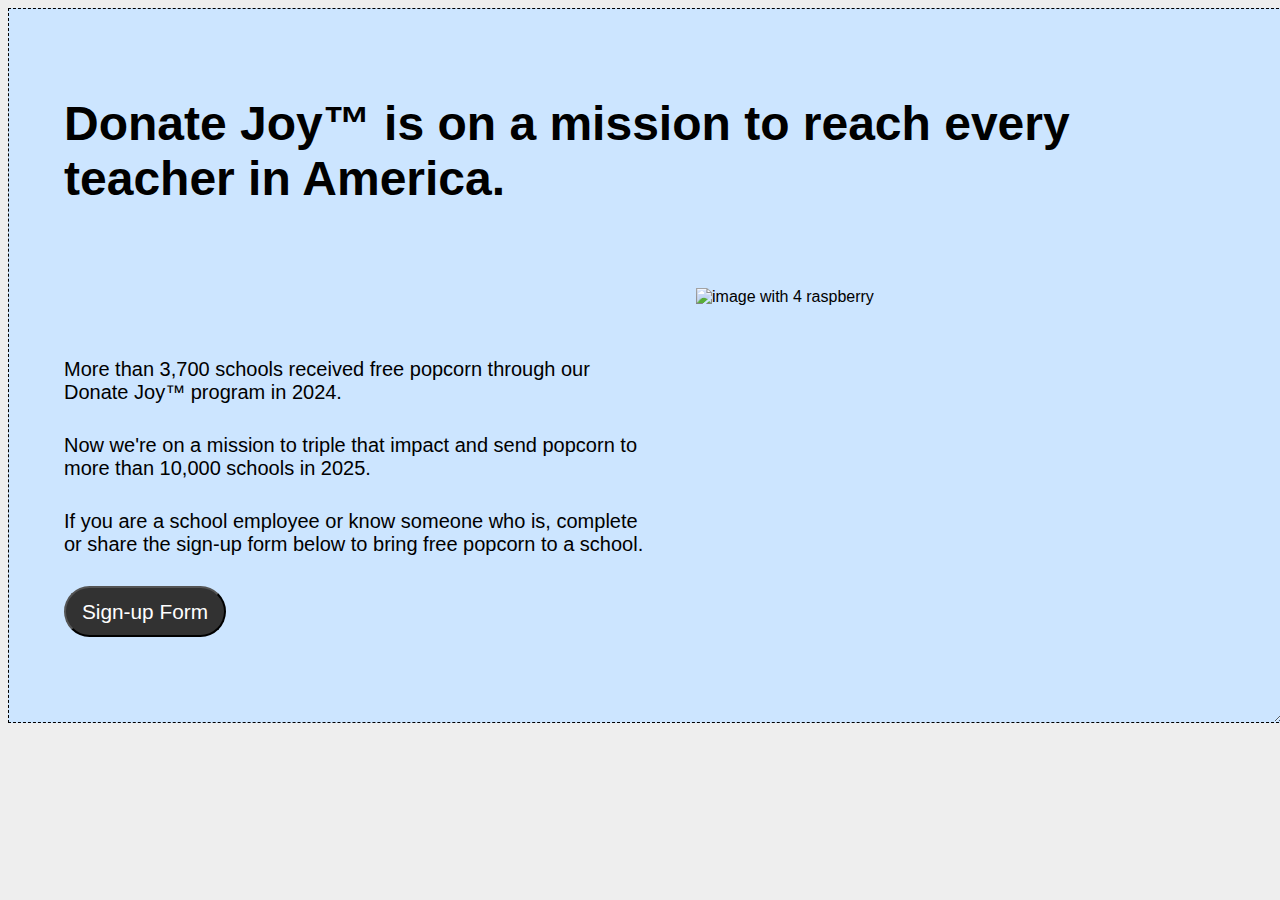
==== option2/index.html @ 12637175 "Add option 2 and 3" ====
<!DOCTYPE html>
<html>
    <head>
        <style>
            .wrapper {
              display: block; 
              width: 100%;
              margin: auto;
              border: 1px dashed;
              padding: 5px;
              overflow: hidden;
              resize: horizontal;
              background-color: #cce5ff;
            }
           
            
            h2 {
              text-align:center;
            }
            body {
              font-family: sans-serif;
              background: #eee;
            }
            p {
              text-align: left;
              margin-bottom: 30px;
              font-size: 20px;
            }

            span {
                margin: 0px 95px;
                height: 100%;
                display: block;
                font-size: 1.5rem;
            }

            h1 {
                font-weight: bold;
                font-size: 3rem;
                display: unset;
                margin-left: 0px;
                padding: 50px;
                display: block;
            }

            button {
                border-radius: 5.6rem;
                padding: .7rem 1rem;
                background-color: #323232;
                color: #fff;
                font-size: 1.3rem;
                margin-left: 0px;
                margin-right: 0px;
            }

            img {
              width: 100%;
              height: auto;

            }

            .multigrid-container {
              display: flex;
            }

            .multigrid-item {
              width: 50%;
              position: relative;
            }

            .multigrid-item:nth-child(1) {
              padding: 50px;
            }

            @media screen and (max-width: 1050px){
              h1 {
                padding: 10px;
              }

              .multigrid-item:nth-child(1) {
                width: unset;
                padding: 10px;
              }
              .multigrid-item:nth-child(2) {
                width: 500px;
                height: 500px;
              }
              img {
                width: 500px;
                height: 500px;
              }
            }
            </style>
    </head>
    <body>

            
            <div class="wrapper">

              <div>
                <h1>Donate Joy™ is on a mission to reach every teacher in America.</h1>
              </div>
              <div class="multigrid-container">
                <div class="multigrid-item">
                  <p>
                    More than 3,700 schools received free popcorn through our Donate Joy™ program in 2024.
                  </p>
                  <p>
                    Now we're on a mission to triple that impact and send popcorn to more than 10,000 schools in 2025.
                  </p>

                  <p>
                    If you are a school employee or know someone who is, complete or share the sign-up form below to bring free popcorn to a school.
                  </p>
    
                  <p>
                    <button >Sign-up Form</button>
                  </p>

                </div>
                <div class="multigrid-item">
                  <img src="https://a-us.storyblok.com/f/1006745/1255x1255/4edc69c3ed/westwood-redhawks.webp/m/1263x0/filters:quality(80):format(webp)" class="float" alt="image with 4 raspberry">
                </div>
              </div>

              
            
            </div>
    </body>
</html>
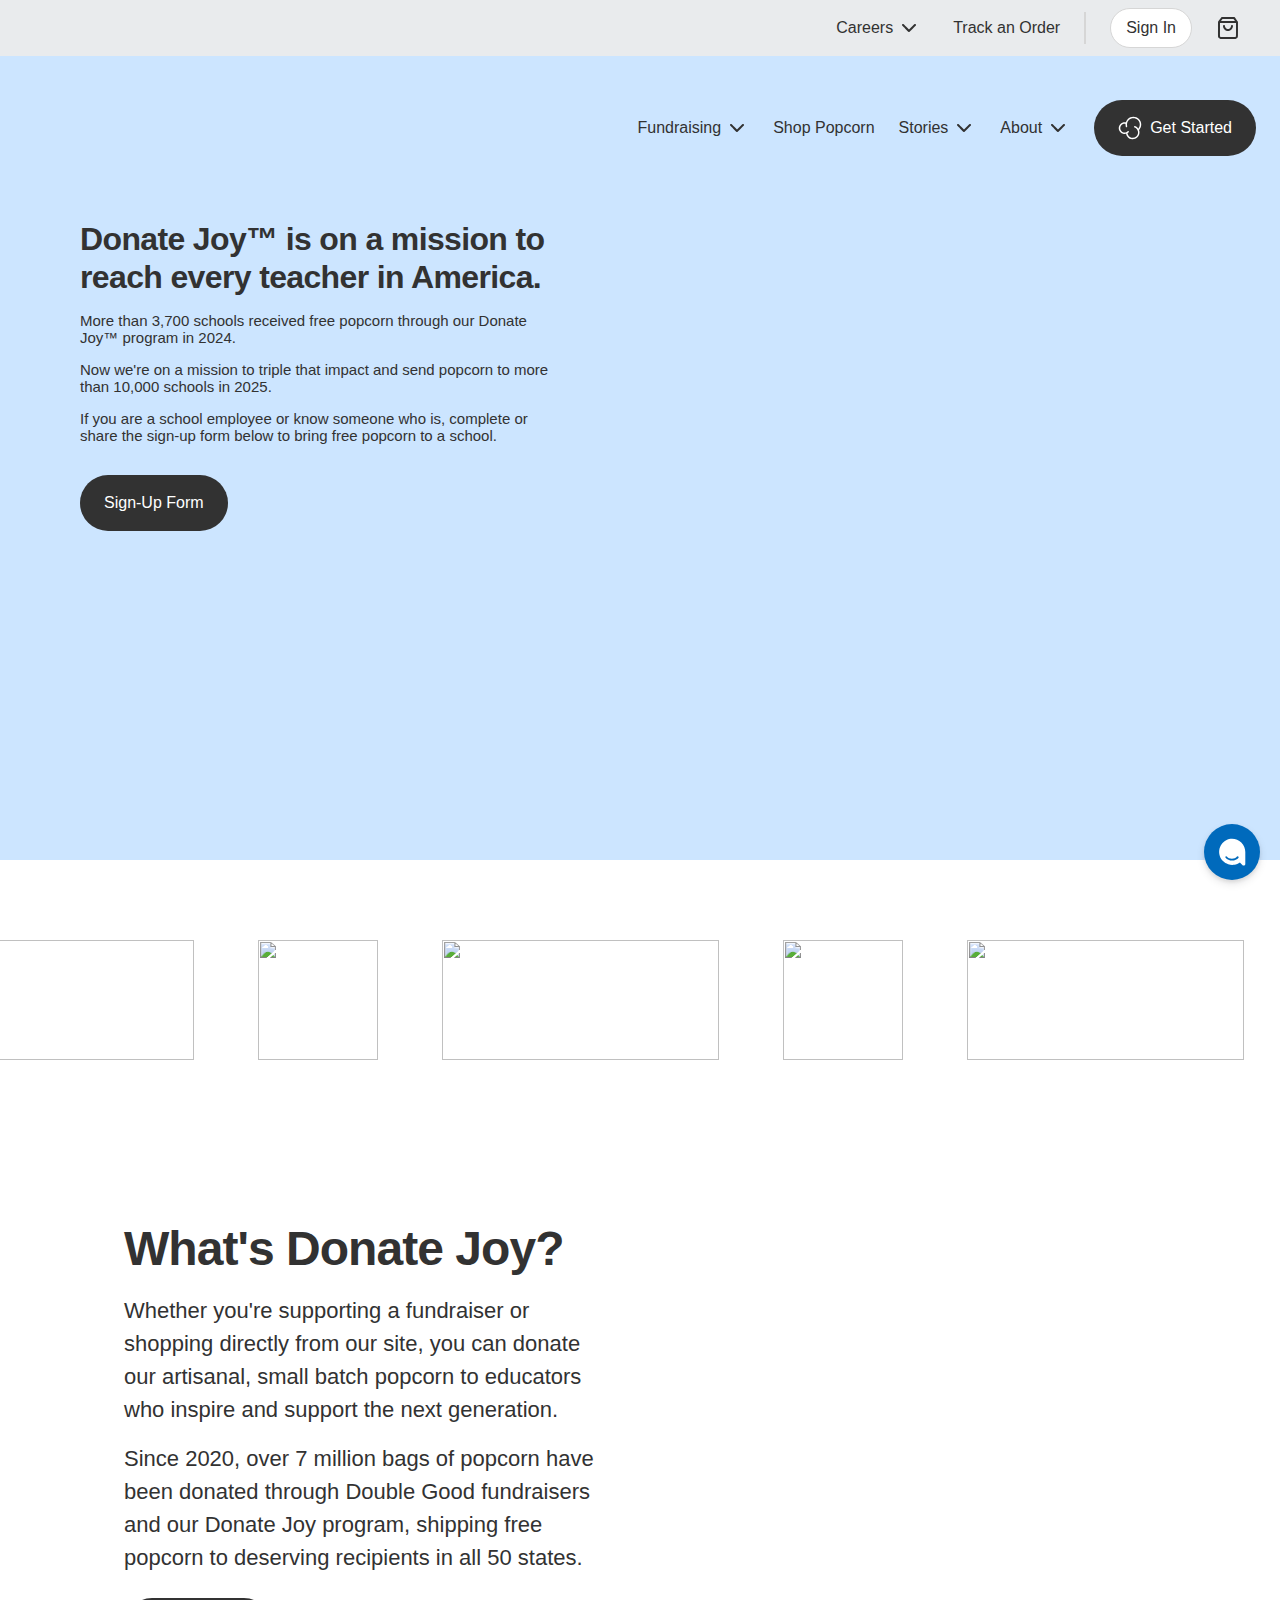
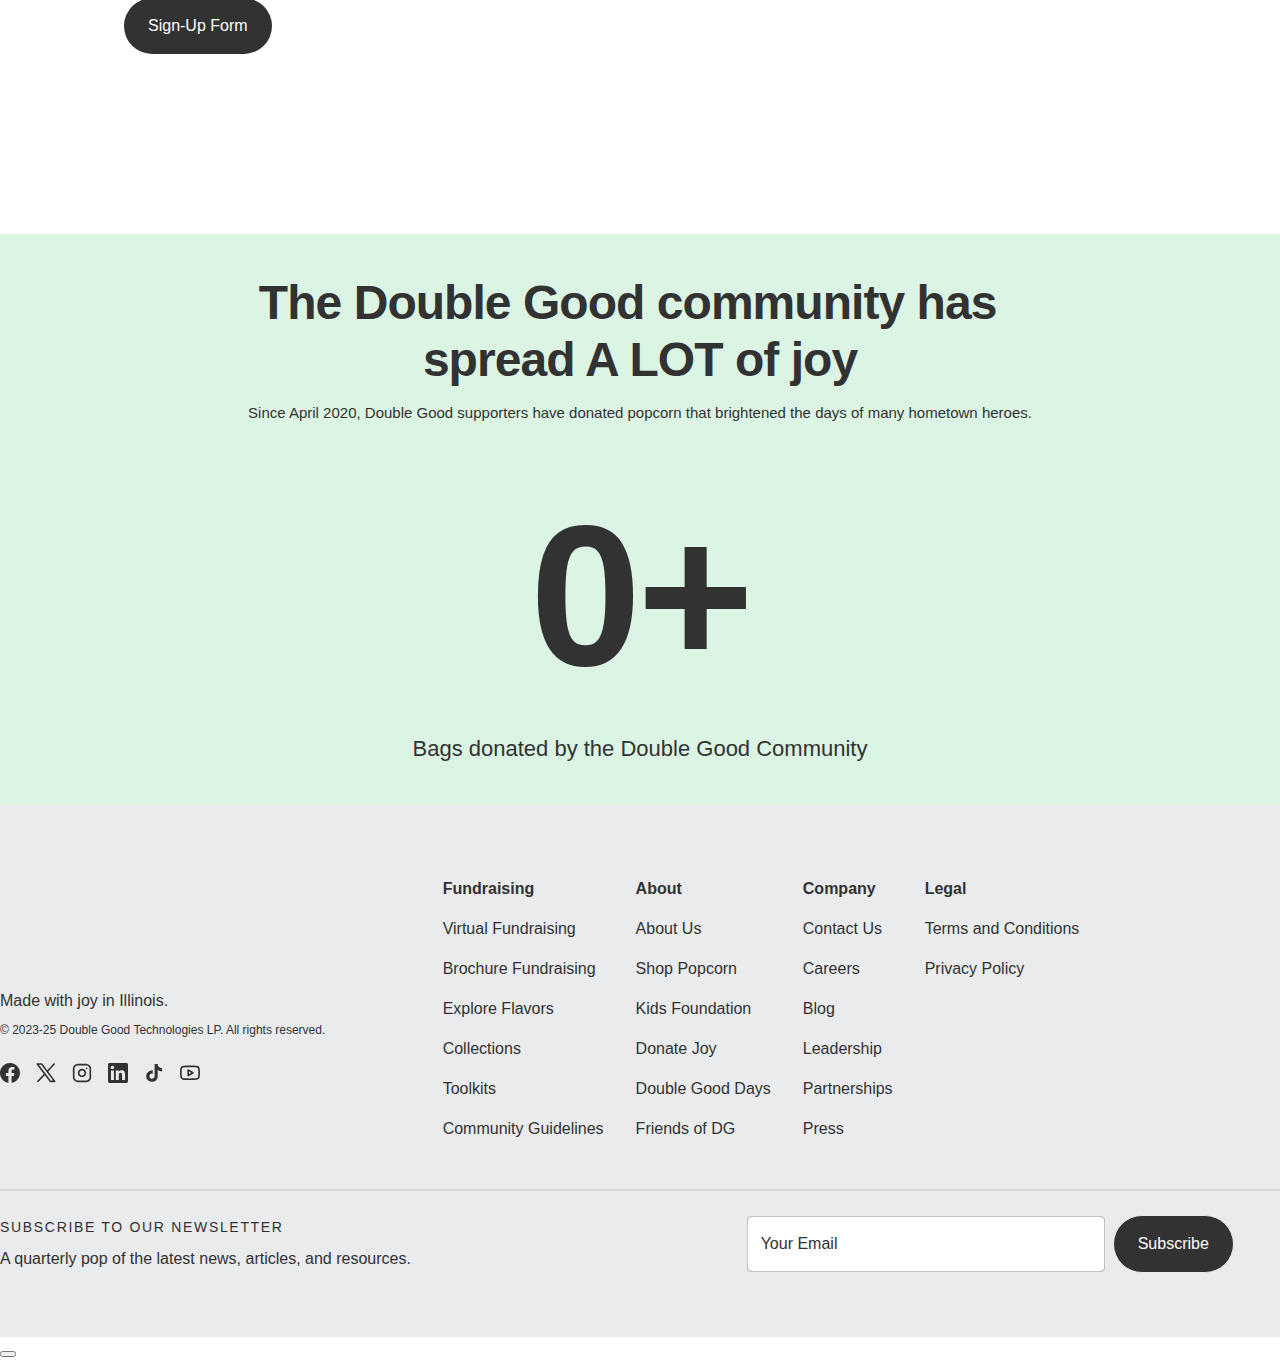
==== commit bf55f696: "WIP" ====
--- a/option2/index.html
+++ b/option2/index.html
@@ -1,130 +1,414 @@
 <!DOCTYPE html>
-<html>
-    <head>
-        <style>
-            .wrapper {
-              display: block; 
-              width: 100%;
-              margin: auto;
-              border: 1px dashed;
-              padding: 5px;
-              overflow: hidden;
-              resize: horizontal;
-              background-color: #cce5ff;
-            }
-           
-            
-            h2 {
-              text-align:center;
-            }
-            body {
-              font-family: sans-serif;
-              background: #eee;
-            }
-            p {
-              text-align: left;
-              margin-bottom: 30px;
-              font-size: 20px;
-            }
-
-            span {
-                margin: 0px 95px;
-                height: 100%;
-                display: block;
-                font-size: 1.5rem;
-            }
-
-            h1 {
-                font-weight: bold;
-                font-size: 3rem;
-                display: unset;
-                margin-left: 0px;
-                padding: 50px;
-                display: block;
-            }
-
-            button {
-                border-radius: 5.6rem;
-                padding: .7rem 1rem;
-                background-color: #323232;
-                color: #fff;
-                font-size: 1.3rem;
-                margin-left: 0px;
-                margin-right: 0px;
-            }
-
-            img {
-              width: 100%;
-              height: auto;
-
-            }
-
-            .multigrid-container {
-              display: flex;
-            }
-
-            .multigrid-item {
-              width: 50%;
-              position: relative;
-            }
-
-            .multigrid-item:nth-child(1) {
-              padding: 50px;
-            }
-
-            @media screen and (max-width: 1050px){
-              h1 {
-                padding: 10px;
-              }
-
-              .multigrid-item:nth-child(1) {
-                width: unset;
-                padding: 10px;
-              }
-              .multigrid-item:nth-child(2) {
-                width: 500px;
-                height: 500px;
-              }
-              img {
-                width: 500px;
-                height: 500px;
-              }
-            }
-            </style>
-    </head>
-    <body>
-
-            
-            <div class="wrapper">
-
-              <div>
-                <h1>Donate Joy™ is on a mission to reach every teacher in America.</h1>
-              </div>
-              <div class="multigrid-container">
-                <div class="multigrid-item">
-                  <p>
-                    More than 3,700 schools received free popcorn through our Donate Joy™ program in 2024.
-                  </p>
-                  <p>
-                    Now we're on a mission to triple that impact and send popcorn to more than 10,000 schools in 2025.
-                  </p>
-
-                  <p>
-                    If you are a school employee or know someone who is, complete or share the sign-up form below to bring free popcorn to a school.
-                  </p>
+<!-- saved from url=(0037)https://www.doublegood.com/donate-joy -->
+<html style="--alert-banner-height: 0px; --mobile-header-height: 83px; --alert-header-height: 83px;"><head><meta http-equiv="Content-Type" content="text/html; charset=UTF-8">
+  
+  
+  <style data-emotion="css-global" data-s="">html{-webkit-font-smoothing:antialiased;-moz-osx-font-smoothing:grayscale;box-sizing:border-box;-webkit-text-size-adjust:100%;}*,*::before,*::after{box-sizing:inherit;}strong,b{font-weight:700;}body{margin:0;color:#323232;font-family:var(--font-poppins),sans-serif;font-weight:400;font-size:1.6rem;line-height:1.5;word-break:break-word;background-color:#fff;}@media (min-width:768px){body{word-break:initial;}}@media print{body{background-color:#fff;}}body::backdrop{background-color:#fff;}html{font-size:46.8%;}@media (min-width: 375px){html{font-size:62.5%;}}</style><style data-emotion="css-global" data-s="">@-webkit-keyframes mui-auto-fill{from{display:block;}}@keyframes mui-auto-fill{from{display:block;}}@-webkit-keyframes mui-auto-fill-cancel{from{display:block;}}@keyframes mui-auto-fill-cancel{from{display:block;}}</style><style data-emotion="css-global" data-s="">@-webkit-keyframes mui-auto-fill{from{display:block;}}@keyframes mui-auto-fill{from{display:block;}}@-webkit-keyframes mui-auto-fill-cancel{from{display:block;}}@keyframes mui-auto-fill-cancel{from{display:block;}}</style><style data-emotion="css 1eebi" data-s="">.css-1eebi{display:-webkit-box;display:-webkit-flex;display:-ms-flexbox;display:flex;-webkit-flex-direction:column;-ms-flex-direction:column;flex-direction:column;width:100%;box-sizing:border-box;-webkit-flex-shrink:0;-ms-flex-negative:0;flex-shrink:0;position:-webkit-sticky;position:sticky;z-index:1100;top:0;left:auto;right:0;color:inherit;}</style><style data-emotion="css g3vh6f" data-s="">.css-g3vh6f{background-color:#fff;color:rgba(0, 0, 0, 0.87);-webkit-transition:box-shadow 300ms cubic-bezier(0.4, 0, 0.2, 1) 0ms;transition:box-shadow 300ms cubic-bezier(0.4, 0, 0.2, 1) 0ms;box-shadow:none;display:-webkit-box;display:-webkit-flex;display:-ms-flexbox;display:flex;-webkit-flex-direction:column;-ms-flex-direction:column;flex-direction:column;width:100%;box-sizing:border-box;-webkit-flex-shrink:0;-ms-flex-negative:0;flex-shrink:0;position:-webkit-sticky;position:sticky;z-index:1100;top:0;left:auto;right:0;color:inherit;}</style><style data-emotion="css jx553f" data-s="">.css-jx553f{background-color:#cce5ff;padding-bottom:1.6rem;padding-top:1.6rem;-webkit-transition:backgroundColor 300ms cubic-bezier(0.4, 0, 0.2, 1) 0ms;transition:backgroundColor 300ms cubic-bezier(0.4, 0, 0.2, 1) 0ms;}</style><style data-emotion="css 2jualf" data-s="">.css-2jualf{width:100%;margin-left:auto;box-sizing:border-box;margin-right:auto;display:block;padding-left:16px;padding-right:16px;}@media (min-width:600px){.css-2jualf{padding-left:24px;padding-right:24px;}}@media (min-width:1280px){.css-2jualf{max-width:1280px;}}</style><style data-emotion="css 95g4uk" data-s="">.css-95g4uk{display:-webkit-box;display:-webkit-flex;display:-ms-flexbox;display:flex;-webkit-flex-direction:row;-ms-flex-direction:row;flex-direction:row;-webkit-box-pack:justify;-webkit-justify-content:space-between;justify-content:space-between;-webkit-align-items:center;-webkit-box-align:center;-ms-flex-align:center;align-items:center;}</style><style data-emotion="css z7ze0z" data-s="">.css-z7ze0z{text-align:center;-webkit-flex:0 0 auto;-ms-flex:0 0 auto;flex:0 0 auto;font-size:1.5rem;padding:8px;border-radius:50%;overflow:visible;color:rgba(0, 0, 0, 0.54);-webkit-transition:background-color 150ms cubic-bezier(0.4, 0, 0.2, 1) 0ms;transition:background-color 150ms cubic-bezier(0.4, 0, 0.2, 1) 0ms;color:inherit;border-radius:0;padding:0;background-color:#323232;color:#fff;padding:1.3rem;border-radius:50%;margin-right:4.6rem;}.css-z7ze0z.Mui-disabled{background-color:transparent;color:rgba(0, 0, 0, 0.26);}</style><style data-emotion="css 1kptanp" data-s="">.css-1kptanp{display:-webkit-inline-box;display:-webkit-inline-flex;display:-ms-inline-flexbox;display:inline-flex;-webkit-align-items:center;-webkit-box-align:center;-ms-flex-align:center;align-items:center;-webkit-box-pack:center;-ms-flex-pack:center;-webkit-justify-content:center;justify-content:center;position:relative;box-sizing:border-box;-webkit-tap-highlight-color:transparent;background-color:transparent;outline:0;border:0;margin:0;border-radius:0;padding:0;cursor:pointer;-webkit-user-select:none;-moz-user-select:none;-ms-user-select:none;user-select:none;vertical-align:middle;-moz-appearance:none;-webkit-appearance:none;-webkit-text-decoration:none;text-decoration:none;color:inherit;position:relative;text-align:center;-webkit-flex:0 0 auto;-ms-flex:0 0 auto;flex:0 0 auto;font-size:1.5rem;padding:8px;border-radius:50%;overflow:visible;color:rgba(0, 0, 0, 0.54);-webkit-transition:background-color 150ms cubic-bezier(0.4, 0, 0.2, 1) 0ms;transition:background-color 150ms cubic-bezier(0.4, 0, 0.2, 1) 0ms;color:inherit;border-radius:0;padding:0;background-color:#323232;color:#fff;padding:1.3rem;border-radius:50%;margin-right:4.6rem;}.css-1kptanp::-moz-focus-inner{border-style:none;}.css-1kptanp.Mui-disabled{pointer-events:none;cursor:default;}@media print{.css-1kptanp{-webkit-print-color-adjust:exact;color-adjust:exact;}}.css-1kptanp::after{border:0.2rem solid transparent;box-shadow:0 0 0 0.2rem transparent;content:"";display:block;height:100%;left:0;outline:0.2rem solid transparent;position:absolute;top:0;width:100%;border-radius:inherit;}.css-1kptanp:focus-visible::after{border-color:transparent;outline-color:#5D9CF9;box-shadow:0 0 0 0.2rem #06F;}.css-1kptanp[disabled]{background-color:#d6d6d6;pointer-events:none;color:#757575;}.css-1kptanp.Mui-disabled{background-color:transparent;color:rgba(0, 0, 0, 0.26);}</style><style data-emotion="css 1w7fiki" data-s="">.css-1w7fiki{width:8.2rem;height:5.1rem;}</style><style data-emotion="css 1uds6oo" data-s="">.css-1uds6oo{height:100%;width:100%;position:relative;}</style><style data-emotion="css utn7wn" data-s="">.css-utn7wn{-webkit-text-decoration:none;text-decoration:none;text-decoration-thickness:0.2rem;text-underline-offset:0.8rem;position:relative;color:inherit;display:-webkit-box;display:-webkit-flex;display:-ms-flexbox;display:flex;height:100%;width:100%;}.css-utn7wn:hover{-webkit-text-decoration:underline;text-decoration:underline;}.css-utn7wn::after{border:0.2rem solid transparent;box-shadow:0 0 0 0.2rem transparent;content:"";display:block;height:100%;left:0;outline:0.2rem solid transparent;position:absolute;top:0;width:100%;border-radius:inherit;z-index:-1;}.css-utn7wn:hover{text-decoration-thickness:0.2rem;}.css-utn7wn:focus-visible::after{border-color:transparent;outline-color:#5D9CF9;box-shadow:0 0 0 0.2rem #06F;}.css-utn7wn[disabled]{background-color:#d6d6d6;pointer-events:none;color:#757575;}</style><style data-emotion="css xd2zn5" data-s="">.css-xd2zn5{margin:0;font:inherit;color:inherit;font-weight:500;white-space:pre-wrap;-webkit-text-decoration:none;text-decoration:none;text-decoration-thickness:0.2rem;text-underline-offset:0.8rem;position:relative;color:inherit;display:-webkit-box;display:-webkit-flex;display:-ms-flexbox;display:flex;height:100%;width:100%;}.css-xd2zn5:hover{-webkit-text-decoration:underline;text-decoration:underline;}.css-xd2zn5::after{border:0.2rem solid transparent;box-shadow:0 0 0 0.2rem transparent;content:"";display:block;height:100%;left:0;outline:0.2rem solid transparent;position:absolute;top:0;width:100%;border-radius:inherit;z-index:-1;}.css-xd2zn5:hover{text-decoration-thickness:0.2rem;}.css-xd2zn5:focus-visible::after{border-color:transparent;outline-color:#5D9CF9;box-shadow:0 0 0 0.2rem #06F;}.css-xd2zn5[disabled]{background-color:#d6d6d6;pointer-events:none;color:#757575;}</style><style data-emotion="css 457sxu" data-s="">.css-457sxu{display:-webkit-box;display:-webkit-flex;display:-ms-flexbox;display:flex;-webkit-flex-direction:row;-ms-flex-direction:row;flex-direction:row;-webkit-box-pack:justify;-webkit-justify-content:space-between;justify-content:space-between;-webkit-align-items:center;-webkit-box-align:center;-ms-flex-align:center;align-items:center;}.css-457sxu>:not(style):not(style){margin:0;}.css-457sxu>:not(style)~:not(style){margin-left:1.6rem;}</style><style data-emotion="css 11wsf1d" data-s="">.css-11wsf1d{display:-webkit-inline-box;display:-webkit-inline-flex;display:-ms-inline-flexbox;display:inline-flex;padding:0.8rem;}.css-11wsf1d svg{color:#323232;-webkit-transition:color 300ms cubic-bezier(0.4, 0, 0.2, 1) 0ms;transition:color 300ms cubic-bezier(0.4, 0, 0.2, 1) 0ms;}.css-11wsf1d:hover svg{color:#757575;}.css-11wsf1d:focus-visible svg{border-color:#fff;outline-color:#5D9CF9;}@media (min-width:768px){.css-11wsf1d{padding:0.8rem 1.6rem;}}</style><style data-emotion="css 19radel" data-s="">.css-19radel{top:var(--mobile-header-height);}.isAlertBanner .css-19radel{top:var(--alert-header-height);}.css-19radel .MuiDrawer-paper{background-color:#ffeeb2;height:calc(100% - var(--mobile-header-height));top:var(--mobile-header-height);width:100%;}.isAlertBanner .css-19radel .MuiDrawer-paper{height:calc(100% - var(--alert-header-height));top:var(--alert-header-height);}</style><style data-emotion="css dz99ct" data-s="">.css-dz99ct{z-index:1200;top:var(--mobile-header-height);}.isAlertBanner .css-dz99ct{top:var(--alert-header-height);}.css-dz99ct .MuiDrawer-paper{background-color:#ffeeb2;height:calc(100% - var(--mobile-header-height));top:var(--mobile-header-height);width:100%;}.isAlertBanner .css-dz99ct .MuiDrawer-paper{height:calc(100% - var(--alert-header-height));top:var(--alert-header-height);}</style><style data-emotion="css 3z4p8h" data-s="">.css-3z4p8h{background-color:#cce5ff;position:relative;border-radius:0;}</style><style data-emotion="css 1mec760" data-s="">.css-1mec760{width:100%;margin-left:auto;box-sizing:border-box;margin-right:auto;display:block;}@media (min-width:1440px){.css-1mec760{padding-left:0;padding-right:0;}}.css-1mec760 .text-section{padding-left:1.6rem;padding-right:1.6rem;}@media (min-width:768px){.css-1mec760 .text-section{padding-left:0;padding-right:0;}}</style><style data-emotion="css 1ncgrrh" data-s="">.css-1ncgrrh{margin-top:0;margin-bottom:0;padding-top:1rem;padding-bottom:0;}@media (min-width:768px){.css-1ncgrrh{margin-top:0;margin-bottom:0;padding-top:2rem;padding-bottom:0;}}</style><style data-emotion="css k008qs" data-s="">.css-k008qs{display:-webkit-box;display:-webkit-flex;display:-ms-flexbox;display:flex;}</style><style data-emotion="css 1hr9hjv" data-s="">.css-1hr9hjv{box-sizing:border-box;display:-webkit-box;display:-webkit-flex;display:-ms-flexbox;display:flex;-webkit-box-flex-wrap:wrap;-webkit-flex-wrap:wrap;-ms-flex-wrap:wrap;flex-wrap:wrap;width:100%;-webkit-flex-direction:row;-ms-flex-direction:row;flex-direction:row;-webkit-flex-direction:column-reverse;-ms-flex-direction:column-reverse;flex-direction:column-reverse;-webkit-box-flex-wrap:nowrap;-webkit-flex-wrap:nowrap;-ms-flex-wrap:nowrap;flex-wrap:nowrap;}@media (min-width:768px){.css-1hr9hjv{-webkit-flex-direction:row;-ms-flex-direction:row;flex-direction:row;}}</style><style data-emotion="css 1led9x1" data-s="">.css-1led9x1{box-sizing:border-box;margin:0;-webkit-flex-direction:row;-ms-flex-direction:row;flex-direction:row;-webkit-flex-basis:100%;-ms-flex-preferred-size:100%;flex-basis:100%;-webkit-box-flex:0;-webkit-flex-grow:0;-ms-flex-positive:0;flex-grow:0;max-width:100%;}@media (min-width:600px){.css-1led9x1{-webkit-flex-basis:100%;-ms-flex-preferred-size:100%;flex-basis:100%;-webkit-box-flex:0;-webkit-flex-grow:0;-ms-flex-positive:0;flex-grow:0;max-width:100%;}}@media (min-width:768px){.css-1led9x1{-webkit-flex-basis:50%;-ms-flex-preferred-size:50%;flex-basis:50%;-webkit-box-flex:0;-webkit-flex-grow:0;-ms-flex-positive:0;flex-grow:0;max-width:50%;}}@media (min-width:1024px){.css-1led9x1{-webkit-flex-basis:50%;-ms-flex-preferred-size:50%;flex-basis:50%;-webkit-box-flex:0;-webkit-flex-grow:0;-ms-flex-positive:0;flex-grow:0;max-width:50%;}}@media (min-width:1280px){.css-1led9x1{-webkit-flex-basis:50%;-ms-flex-preferred-size:50%;flex-basis:50%;-webkit-box-flex:0;-webkit-flex-grow:0;-ms-flex-positive:0;flex-grow:0;max-width:50%;}}@media (min-width:1440px){.css-1led9x1{-webkit-flex-basis:50%;-ms-flex-preferred-size:50%;flex-basis:50%;-webkit-box-flex:0;-webkit-flex-grow:0;-ms-flex-positive:0;flex-grow:0;max-width:50%;}}@media (min-width:1920px){.css-1led9x1{-webkit-flex-basis:50%;-ms-flex-preferred-size:50%;flex-basis:50%;-webkit-box-flex:0;-webkit-flex-grow:0;-ms-flex-positive:0;flex-grow:0;max-width:50%;}}</style><style data-emotion="css 1a64frr" data-s="">.css-1a64frr{padding-top:2rem;padding-bottom:2rem;}@media (min-width:1280px){.css-1a64frr{padding-top:calc(10.5rem + 4rem);padding-bottom:calc(10.5rem + 4rem);}}</style><style data-emotion="css 9k6w5x" data-s="">@media (min-width:768px){.css-9k6w5x{padding-right:0;padding-left:0;}}</style><style data-emotion="css 6xx8ub" data-s="">.css-6xx8ub{padding-right:2.4rem;padding-left:2.4rem;text-align:center;margin:0;}@media (min-width:768px){.css-6xx8ub{max-width:100%;text-align:left;padding-right:8rem;padding-left:8rem;}}</style><style data-emotion="css oad5r3" data-s="">.css-oad5r3{margin:0;font-family:var(--font-poppins),sans-serif;font-weight:700;font-size:4rem;line-height:1.2;letter-spacing:-0.02em;font-size:4rem;}@media (min-width:768px){.css-oad5r3{font-size:6rem;}}</style><style data-emotion="css 1327219" data-s="">.css-1327219{font-size:1.6rem;}@media (min-width:768px){.css-1327219{font-size:2.2rem;line-height:normal;margin-top:normal;}}.css-1327219:last-of-type{margin-bottom:0;}</style><style data-emotion="css 311aw" data-s="">.css-311aw{padding-left:0;width:100%;}@media (min-width:768px){.css-311aw{padding-left:8rem;max-width:100%;margin:0;display:-webkit-box;display:-webkit-flex;display:-ms-flexbox;display:flex;-webkit-box-flex-wrap:wrap;-webkit-flex-wrap:wrap;-ms-flex-wrap:wrap;flex-wrap:wrap;-webkit-box-pack:start;-ms-flex-pack:start;-webkit-justify-content:flex-start;justify-content:flex-start;}}</style><style data-emotion="css 1wnhdzd" data-s="">.css-1wnhdzd{display:-webkit-box;display:-webkit-flex;display:-ms-flexbox;display:flex;-webkit-box-flex-wrap:wrap;-webkit-flex-wrap:wrap;-ms-flex-wrap:wrap;flex-wrap:wrap;-webkit-box-pack:center;-ms-flex-pack:center;-webkit-justify-content:center;justify-content:center;width:100%;margin-top:1.6rem;}@media (min-width:768px){.css-1wnhdzd{margin:auto;}}.css-1wnhdzd .button-wrapper{margin:0 0 1.6rem;width:100%;}.css-1wnhdzd .button-wrapper a{width:100%;}@media (min-width:768px){.css-1wnhdzd .button-wrapper a{width:auto;}}.css-1wnhdzd .button-wrapper:last-of-type{margin-bottom:0;}@media (min-width:768px){.css-1wnhdzd .button-wrapper{margin:0 1.6rem 1.6rem 0;width:auto;}}.css-1wnhdzd .button-container{margin:0 0 1.6rem;}@media (min-width:768px){.css-1wnhdzd .button-container{width:auto;margin:0 2.4rem 2.4rem 0;}}.css-1wnhdzd .button-container:last-child{margin:0;}@media (min-width:768px){.css-1wnhdzd .button-container:last-child{margin:0;}}@media (min-width:768px){.css-1wnhdzd{-webkit-box-pack:left;-ms-flex-pack:left;-webkit-justify-content:left;justify-content:left;min-width:35.8rem;margin-top:1.6rem;}}</style><style data-emotion="css 1qvptzv" data-s="">.css-1qvptzv{display:-webkit-box;display:-webkit-flex;display:-ms-flexbox;display:flex;-webkit-box-flex-wrap:wrap;-webkit-flex-wrap:wrap;-ms-flex-wrap:wrap;flex-wrap:wrap;-webkit-box-pack:center;-ms-flex-pack:center;-webkit-justify-content:center;justify-content:center;width:100%;margin-top:1.6rem;}@media (min-width:768px){.css-1qvptzv{margin:auto;}}.css-1qvptzv .button-wrapper{margin:0 0 1.6rem;width:100%;}.css-1qvptzv .button-wrapper a{width:100%;}@media (min-width:768px){.css-1qvptzv .button-wrapper a{width:auto;}}.css-1qvptzv .button-wrapper:last-of-type{margin-bottom:0;}@media (min-width:768px){.css-1qvptzv .button-wrapper{margin:0 1.6rem 1.6rem 0;width:auto;}}.css-1qvptzv .button-container{margin:0 0 1.6rem;}@media (min-width:768px){.css-1qvptzv .button-container{width:auto;margin:0 2.4rem 2.4rem 0;}}.css-1qvptzv .button-container:last-child{margin:0;}@media (min-width:768px){.css-1qvptzv .button-container:last-child{margin:0;}}@media (min-width:768px){.css-1qvptzv{-webkit-box-pack:left;-ms-flex-pack:left;-webkit-justify-content:left;justify-content:left;min-width:35.8rem;margin-top:1.6rem;}}</style><style data-emotion="css 1ygtft3" data-s="">.css-1ygtft3{width:100%;}@media (min-width:768px){.css-1ygtft3{width:auto;}}</style><style data-emotion="css 51ymfm" data-s="">.css-51ymfm{font-family:var(--font-poppins),sans-serif;font-weight:500;font-size:1.6rem;line-height:1.5;text-transform:none;min-width:64px;padding:6px 16px;border-radius:4px;-webkit-transition:background-color 250ms cubic-bezier(0.4, 0, 0.2, 1) 0ms,box-shadow 250ms cubic-bezier(0.4, 0, 0.2, 1) 0ms,border-color 250ms cubic-bezier(0.4, 0, 0.2, 1) 0ms,color 250ms cubic-bezier(0.4, 0, 0.2, 1) 0ms;transition:background-color 250ms cubic-bezier(0.4, 0, 0.2, 1) 0ms,box-shadow 250ms cubic-bezier(0.4, 0, 0.2, 1) 0ms,border-color 250ms cubic-bezier(0.4, 0, 0.2, 1) 0ms,color 250ms cubic-bezier(0.4, 0, 0.2, 1) 0ms;box-shadow:none;border-radius:5.6rem;padding:1.6rem 2.4rem;width:100%;background-color:#323232;color:#fff;}.css-51ymfm:hover{-webkit-text-decoration:none;text-decoration:none;background-color:rgba(0, 0, 0, 0.04);}@media (hover: none){.css-51ymfm:hover{background-color:transparent;}}.css-51ymfm.Mui-disabled{color:rgba(0, 0, 0, 0.26);}.css-51ymfm:hover{box-shadow:none;}.css-51ymfm.Mui-focusVisible{box-shadow:none;}.css-51ymfm:active{box-shadow:none;}.css-51ymfm.Mui-disabled{box-shadow:none;}@media (min-width:768px){.css-51ymfm{width:auto;}}.css-51ymfm:hover{background-color:#757575;color:#fff;}.css-51ymfm .label{-webkit-align-items:center;-webkit-box-align:center;-ms-flex-align:center;align-items:center;background-color:#ffb600;bottom:0;-webkit-clip-path:ellipse(closest-side farthest-side);clip-path:ellipse(closest-side farthest-side);color:#323232;display:-webkit-box;display:-webkit-flex;display:-ms-flexbox;display:flex;font:inherit;height:200%;-webkit-box-pack:center;-ms-flex-pack:center;-webkit-justify-content:center;justify-content:center;position:absolute;top:0;width:120%;-webkit-transform:translateY(100%);-moz-transform:translateY(100%);-ms-transform:translateY(100%);transform:translateY(100%);-webkit-transition:-webkit-transform 0.4s ease-in-out 0ms;transition:transform 0.4s ease-in-out 0ms;}.css-51ymfm:has(.label){border:0.1rem solid #323232;overflow:hidden;position:relative;-webkit-transition:color 0.4s ease-in-out 0ms,backgroundColor 0.4s ease-in-out 0ms;transition:color 0.4s ease-in-out 0ms,backgroundColor 0.4s ease-in-out 0ms;}.css-51ymfm:has(.label):hover{background-color:#323232;color:#323232;}.css-51ymfm:has(.label):hover .label{-webkit-transform:translateY(-25%);-moz-transform:translateY(-25%);-ms-transform:translateY(-25%);transform:translateY(-25%);}.css-51ymfm:has(.label):focus-visible{overflow:visible;}.css-51ymfm:has(.label):focus-visible span{display:none;}@media (min-width:600px){.css-51ymfm{padding-right:2.4rem;padding-left:2.4rem;width:100%;}}@media (min-width:768px){.css-51ymfm{width:auto;}}</style><style data-emotion="css 1dyh8z5" data-s="">.css-1dyh8z5{display:-webkit-inline-box;display:-webkit-inline-flex;display:-ms-inline-flexbox;display:inline-flex;-webkit-align-items:center;-webkit-box-align:center;-ms-flex-align:center;align-items:center;-webkit-box-pack:center;-ms-flex-pack:center;-webkit-justify-content:center;justify-content:center;position:relative;box-sizing:border-box;-webkit-tap-highlight-color:transparent;background-color:transparent;outline:0;border:0;margin:0;border-radius:0;padding:0;cursor:pointer;-webkit-user-select:none;-moz-user-select:none;-ms-user-select:none;user-select:none;vertical-align:middle;-moz-appearance:none;-webkit-appearance:none;-webkit-text-decoration:none;text-decoration:none;color:inherit;position:relative;font-family:var(--font-poppins),sans-serif;font-weight:500;font-size:1.6rem;line-height:1.5;text-transform:none;min-width:64px;padding:6px 16px;border-radius:4px;-webkit-transition:background-color 250ms cubic-bezier(0.4, 0, 0.2, 1) 0ms,box-shadow 250ms cubic-bezier(0.4, 0, 0.2, 1) 0ms,border-color 250ms cubic-bezier(0.4, 0, 0.2, 1) 0ms,color 250ms cubic-bezier(0.4, 0, 0.2, 1) 0ms;transition:background-color 250ms cubic-bezier(0.4, 0, 0.2, 1) 0ms,box-shadow 250ms cubic-bezier(0.4, 0, 0.2, 1) 0ms,border-color 250ms cubic-bezier(0.4, 0, 0.2, 1) 0ms,color 250ms cubic-bezier(0.4, 0, 0.2, 1) 0ms;box-shadow:none;border-radius:5.6rem;padding:1.6rem 2.4rem;width:100%;background-color:#323232;color:#fff;}.css-1dyh8z5::-moz-focus-inner{border-style:none;}.css-1dyh8z5.Mui-disabled{pointer-events:none;cursor:default;}@media print{.css-1dyh8z5{-webkit-print-color-adjust:exact;color-adjust:exact;}}.css-1dyh8z5::after{border:0.2rem solid transparent;box-shadow:0 0 0 0.2rem transparent;content:"";display:block;height:100%;left:0;outline:0.2rem solid transparent;position:absolute;top:0;width:100%;border-radius:inherit;}.css-1dyh8z5:focus-visible::after{border-color:transparent;outline-color:#5D9CF9;box-shadow:0 0 0 0.2rem #06F;}.css-1dyh8z5[disabled]{background-color:#d6d6d6;pointer-events:none;color:#757575;}.css-1dyh8z5:hover{-webkit-text-decoration:none;text-decoration:none;background-color:rgba(0, 0, 0, 0.04);}@media (hover: none){.css-1dyh8z5:hover{background-color:transparent;}}.css-1dyh8z5.Mui-disabled{color:rgba(0, 0, 0, 0.26);}.css-1dyh8z5:hover{box-shadow:none;}.css-1dyh8z5.Mui-focusVisible{box-shadow:none;}.css-1dyh8z5:active{box-shadow:none;}.css-1dyh8z5.Mui-disabled{box-shadow:none;}@media (min-width:768px){.css-1dyh8z5{width:auto;}}.css-1dyh8z5:hover{background-color:#757575;color:#fff;}.css-1dyh8z5 .label{-webkit-align-items:center;-webkit-box-align:center;-ms-flex-align:center;align-items:center;background-color:#ffb600;bottom:0;-webkit-clip-path:ellipse(closest-side farthest-side);clip-path:ellipse(closest-side farthest-side);color:#323232;display:-webkit-box;display:-webkit-flex;display:-ms-flexbox;display:flex;font:inherit;height:200%;-webkit-box-pack:center;-ms-flex-pack:center;-webkit-justify-content:center;justify-content:center;position:absolute;top:0;width:120%;-webkit-transform:translateY(100%);-moz-transform:translateY(100%);-ms-transform:translateY(100%);transform:translateY(100%);-webkit-transition:-webkit-transform 0.4s ease-in-out 0ms;transition:transform 0.4s ease-in-out 0ms;}.css-1dyh8z5:has(.label){border:0.1rem solid #323232;overflow:hidden;position:relative;-webkit-transition:color 0.4s ease-in-out 0ms,backgroundColor 0.4s ease-in-out 0ms;transition:color 0.4s ease-in-out 0ms,backgroundColor 0.4s ease-in-out 0ms;}.css-1dyh8z5:has(.label):hover{background-color:#323232;color:#323232;}.css-1dyh8z5:has(.label):hover .label{-webkit-transform:translateY(-25%);-moz-transform:translateY(-25%);-ms-transform:translateY(-25%);transform:translateY(-25%);}.css-1dyh8z5:has(.label):focus-visible{overflow:visible;}.css-1dyh8z5:has(.label):focus-visible span{display:none;}@media (min-width:600px){.css-1dyh8z5{padding-right:2.4rem;padding-left:2.4rem;width:100%;}}@media (min-width:768px){.css-1dyh8z5{width:auto;}}</style><style data-emotion="css 10klw3m" data-s="">.css-10klw3m{height:100%;}</style><style data-emotion="css fimju0" data-s="">.css-fimju0{width:100%;overflow:hidden;margin:0;height:100%;position:relative;padding-bottom:100%;}.css-fimju0 .desktop-image{display:none;}@media (min-width:768px){.css-fimju0{padding-bottom:56.6%;}.css-fimju0 .mobile-image{display:none;}.css-fimju0 .desktop-image{display:block;}}</style><style data-emotion="css 1lhgo8e" data-s="">.css-1lhgo8e{width:100%;overflow:hidden;margin:0;height:100%;position:relative;padding-bottom:100%;}.css-1lhgo8e .desktop-image{display:none;}@media (min-width:768px){.css-1lhgo8e{padding-bottom:56.6%;}.css-1lhgo8e .mobile-image{display:none;}.css-1lhgo8e .desktop-image{display:block;}}</style><style data-emotion="css nqmyd6" data-s="">.css-nqmyd6{background-color:#fff;position:relative;border-radius:0;}</style><style data-emotion="css 1b9oz2m" data-s="">.css-1b9oz2m{width:100%;margin-left:auto;box-sizing:border-box;margin-right:auto;display:block;}@media (min-width:1440px){.css-1b9oz2m{padding-left:0;padding-right:0;}}.css-1b9oz2m .text-section{padding-left:0;padding-right:0;}@media (min-width:768px){.css-1b9oz2m .text-section{padding-left:0;padding-right:0;}}</style><style data-emotion="css 1rj7994" data-s="">.css-1rj7994{margin-top:0;margin-bottom:0;padding-top:4rem;padding-bottom:4rem;}@media (min-width:768px){.css-1rj7994{margin-top:0;margin-bottom:0;padding-top:8rem;padding-bottom:8rem;}}</style><style data-emotion="css 3gjte2" data-s="">.css-3gjte2{width:100%;height:6.4rem;position:relative;overflow:hidden;background-color:#fff;}@media (min-width:768px){.css-3gjte2{height:12rem;}}</style><style data-emotion="css 18lchkm" data-s="">.css-18lchkm{position:absolute;display:-webkit-box;display:-webkit-flex;display:-ms-flexbox;display:flex;width:200%;height:100%;-webkit-align-items:center;-webkit-box-align:center;-ms-flex-align:center;align-items:center;-webkit-align-content:center;-ms-flex-line-pack:center;align-content:center;top:0;left:-50%;z-index:1;}</style><style data-emotion="css 13u81n7" data-s="">.css-13u81n7{margin-left:1.2rem;margin-right:1.2rem;height:auto;max-height:100%;max-width:16.5rem;}@media (min-width:768px){.css-13u81n7{margin-left:3.2rem;margin-right:3.2rem;height:100%;max-width:100%;}}</style><style data-emotion="css nqmyd6" data-s="">.css-nqmyd6{background-color:#fff;position:relative;border-radius:0;}</style><style data-emotion="css 14bwu7h" data-s="">.css-14bwu7h{width:100%;margin-left:auto;box-sizing:border-box;margin-right:auto;display:block;padding-left:16px;padding-right:16px;}@media (min-width:600px){.css-14bwu7h{padding-left:24px;padding-right:24px;}}@media (min-width:1280px){.css-14bwu7h{max-width:1280px;}}@media (min-width:1440px){.css-14bwu7h{padding-left:0;padding-right:0;}}.css-14bwu7h .text-section{padding-left:0;padding-right:0;}@media (min-width:768px){.css-14bwu7h .text-section{padding-left:0;padding-right:0;}}</style><style data-emotion="css x7x2r2" data-s="">.css-x7x2r2{margin-top:0;margin-bottom:0;padding-top:0;padding-bottom:1rem;}@media (min-width:768px){.css-x7x2r2{margin-top:0;margin-bottom:0;padding-top:0;padding-bottom:2rem;}}</style><style data-emotion="css k008qs" data-s="">.css-k008qs{display:-webkit-box;display:-webkit-flex;display:-ms-flexbox;display:flex;}</style><style data-emotion="css 1hr9hjv" data-s="">.css-1hr9hjv{box-sizing:border-box;display:-webkit-box;display:-webkit-flex;display:-ms-flexbox;display:flex;-webkit-box-flex-wrap:wrap;-webkit-flex-wrap:wrap;-ms-flex-wrap:wrap;flex-wrap:wrap;width:100%;-webkit-flex-direction:row;-ms-flex-direction:row;flex-direction:row;-webkit-flex-direction:column-reverse;-ms-flex-direction:column-reverse;flex-direction:column-reverse;-webkit-box-flex-wrap:nowrap;-webkit-flex-wrap:nowrap;-ms-flex-wrap:nowrap;flex-wrap:nowrap;}@media (min-width:768px){.css-1hr9hjv{-webkit-flex-direction:row;-ms-flex-direction:row;flex-direction:row;}}</style><style data-emotion="css 1led9x1" data-s="">.css-1led9x1{box-sizing:border-box;margin:0;-webkit-flex-direction:row;-ms-flex-direction:row;flex-direction:row;-webkit-flex-basis:100%;-ms-flex-preferred-size:100%;flex-basis:100%;-webkit-box-flex:0;-webkit-flex-grow:0;-ms-flex-positive:0;flex-grow:0;max-width:100%;}@media (min-width:600px){.css-1led9x1{-webkit-flex-basis:100%;-ms-flex-preferred-size:100%;flex-basis:100%;-webkit-box-flex:0;-webkit-flex-grow:0;-ms-flex-positive:0;flex-grow:0;max-width:100%;}}@media (min-width:768px){.css-1led9x1{-webkit-flex-basis:50%;-ms-flex-preferred-size:50%;flex-basis:50%;-webkit-box-flex:0;-webkit-flex-grow:0;-ms-flex-positive:0;flex-grow:0;max-width:50%;}}@media (min-width:1024px){.css-1led9x1{-webkit-flex-basis:50%;-ms-flex-preferred-size:50%;flex-basis:50%;-webkit-box-flex:0;-webkit-flex-grow:0;-ms-flex-positive:0;flex-grow:0;max-width:50%;}}@media (min-width:1280px){.css-1led9x1{-webkit-flex-basis:50%;-ms-flex-preferred-size:50%;flex-basis:50%;-webkit-box-flex:0;-webkit-flex-grow:0;-ms-flex-positive:0;flex-grow:0;max-width:50%;}}@media (min-width:1440px){.css-1led9x1{-webkit-flex-basis:50%;-ms-flex-preferred-size:50%;flex-basis:50%;-webkit-box-flex:0;-webkit-flex-grow:0;-ms-flex-positive:0;flex-grow:0;max-width:50%;}}@media (min-width:1920px){.css-1led9x1{-webkit-flex-basis:50%;-ms-flex-preferred-size:50%;flex-basis:50%;-webkit-box-flex:0;-webkit-flex-grow:0;-ms-flex-positive:0;flex-grow:0;max-width:50%;}}</style><style data-emotion="css yhs6f3" data-s="">.css-yhs6f3{padding-top:4rem;padding-bottom:4rem;}@media (min-width:768px){.css-yhs6f3{padding-top:1.6rem;padding-bottom:1.6rem;}}@media (min-width:1280px){.css-yhs6f3{padding-top:8rem;padding-bottom:8rem;}}</style><style data-emotion="css eg6041" data-s="">@media (min-width:1280px){.css-eg6041{padding-right:0px;padding-left:0px;}}</style><style data-emotion="css 1dx6u49" data-s="">.css-1dx6u49{margin-left:0px;margin-right:0px;text-align:left;}@media (min-width:1280px){.css-1dx6u49{padding-right:4rem;padding-left:10rem;margin-left:0px;margin-right:0px;}}.css-1dx6u49 h1{font-family:var(--font-poppins),sans-serif;font-weight:700;font-size:4rem;line-height:1.2;letter-spacing:-0.02em;}@media (min-width:768px){.css-1dx6u49 h1{font-size:6rem;}}.css-1dx6u49 h2{font-family:var(--font-poppins),sans-serif;font-weight:700;font-size:3.6rem;line-height:1.2;letter-spacing:-0.02em;}@media (min-width:768px){.css-1dx6u49 h2{font-size:4.8rem;}}.css-1dx6u49 h3{font-family:var(--font-poppins),sans-serif;font-weight:700;font-size:3.2rem;line-height:1.2;letter-spacing:-0.02em;}@media (min-width:768px){.css-1dx6u49 h3{font-size:4rem;}}.css-1dx6u49 h4{font-family:var(--font-poppins),sans-serif;font-weight:700;font-size:2.8rem;line-height:1.2;}@media (min-width:768px){.css-1dx6u49 h4{font-size:3.2rem;}}.css-1dx6u49 h5{font-family:var(--font-poppins),sans-serif;font-weight:700;font-size:2.4rem;line-height:1.5;}.css-1dx6u49 h6{font-family:var(--font-poppins),sans-serif;font-weight:700;font-size:2rem;line-height:1.5;}.css-1dx6u49 h1:first-of-type,.css-1dx6u49 h2:first-of-type,.css-1dx6u49 h3:first-of-type,.css-1dx6u49 h4:first-of-type,.css-1dx6u49 h5:first-of-type,.css-1dx6u49 h6:first-of-type{margin-top:0px;}.css-1dx6u49 h1:last-of-type,.css-1dx6u49 h2:last-of-type,.css-1dx6u49 h3:last-of-type,.css-1dx6u49 h4:last-of-type,.css-1dx6u49 h5:last-of-type,.css-1dx6u49 h6:last-of-type{margin-bottom:0px;}.css-1dx6u49>p{margin-bottom:0px;}.css-1dx6u49>p,.css-1dx6u49 ul,.css-1dx6u49 li{font-size:2.2rem;margin-bottom:0px;margin-block-start:1.6rem;}@media (min-width:768px){.css-1dx6u49>p,.css-1dx6u49 ul,.css-1dx6u49 li{font-size:2.2rem;}}.css-1dx6u49 img{max-width:100%;}</style><style data-emotion="css 1q011kd" data-s="">.css-1q011kd{margin-top:2.4rem;display:-webkit-box;display:-webkit-flex;display:-ms-flexbox;display:flex;-webkit-box-flex-wrap:wrap;-webkit-flex-wrap:wrap;-ms-flex-wrap:wrap;flex-wrap:wrap;-webkit-box-pack:start;-ms-flex-pack:start;-webkit-justify-content:flex-start;justify-content:flex-start;}.css-1q011kd .button-wrapper{margin:0 0 1.6rem;width:100%;}.css-1q011kd .button-wrapper:last-of-type{margin-bottom:0;margin-right:0;}@media (min-width:768px){.css-1q011kd .button-wrapper{margin:0 2.4rem 2.4rem 0;width:auto;}}.css-1q011kd .button-container{margin:0 0 1.6rem;}@media (min-width:768px){.css-1q011kd .button-container{width:auto;margin:0 2.4rem 2.4rem 0;}}.css-1q011kd .button-container:last-child{margin:0;}@media (min-width:768px){.css-1q011kd .button-container:last-child{margin:0;}}@media (min-width:768px){.css-1q011kd{padding-left:10rem;}}</style><style data-emotion="css 1s15uk" data-s="">.css-1s15uk{margin-top:2.4rem;display:-webkit-box;display:-webkit-flex;display:-ms-flexbox;display:flex;-webkit-box-flex-wrap:wrap;-webkit-flex-wrap:wrap;-ms-flex-wrap:wrap;flex-wrap:wrap;-webkit-box-pack:start;-ms-flex-pack:start;-webkit-justify-content:flex-start;justify-content:flex-start;}.css-1s15uk .button-wrapper{margin:0 0 1.6rem;width:100%;}.css-1s15uk .button-wrapper:last-of-type{margin-bottom:0;margin-right:0;}@media (min-width:768px){.css-1s15uk .button-wrapper{margin:0 2.4rem 2.4rem 0;width:auto;}}.css-1s15uk .button-container{margin:0 0 1.6rem;}@media (min-width:768px){.css-1s15uk .button-container{width:auto;margin:0 2.4rem 2.4rem 0;}}.css-1s15uk .button-container:last-child{margin:0;}@media (min-width:768px){.css-1s15uk .button-container:last-child{margin:0;}}@media (min-width:768px){.css-1s15uk{padding-left:10rem;}}</style><style data-emotion="css 1ygtft3" data-s="">.css-1ygtft3{width:100%;}@media (min-width:768px){.css-1ygtft3{width:auto;}}</style><style data-emotion="css 51ymfm" data-s="">.css-51ymfm{font-family:var(--font-poppins),sans-serif;font-weight:500;font-size:1.6rem;line-height:1.5;text-transform:none;min-width:64px;padding:6px 16px;border-radius:4px;-webkit-transition:background-color 250ms cubic-bezier(0.4, 0, 0.2, 1) 0ms,box-shadow 250ms cubic-bezier(0.4, 0, 0.2, 1) 0ms,border-color 250ms cubic-bezier(0.4, 0, 0.2, 1) 0ms,color 250ms cubic-bezier(0.4, 0, 0.2, 1) 0ms;transition:background-color 250ms cubic-bezier(0.4, 0, 0.2, 1) 0ms,box-shadow 250ms cubic-bezier(0.4, 0, 0.2, 1) 0ms,border-color 250ms cubic-bezier(0.4, 0, 0.2, 1) 0ms,color 250ms cubic-bezier(0.4, 0, 0.2, 1) 0ms;box-shadow:none;border-radius:5.6rem;padding:1.6rem 2.4rem;width:100%;background-color:#323232;color:#fff;}.css-51ymfm:hover{-webkit-text-decoration:none;text-decoration:none;background-color:rgba(0, 0, 0, 0.04);}@media (hover: none){.css-51ymfm:hover{background-color:transparent;}}.css-51ymfm.Mui-disabled{color:rgba(0, 0, 0, 0.26);}.css-51ymfm:hover{box-shadow:none;}.css-51ymfm.Mui-focusVisible{box-shadow:none;}.css-51ymfm:active{box-shadow:none;}.css-51ymfm.Mui-disabled{box-shadow:none;}@media (min-width:768px){.css-51ymfm{width:auto;}}.css-51ymfm:hover{background-color:#757575;color:#fff;}.css-51ymfm .label{-webkit-align-items:center;-webkit-box-align:center;-ms-flex-align:center;align-items:center;background-color:#ffb600;bottom:0;-webkit-clip-path:ellipse(closest-side farthest-side);clip-path:ellipse(closest-side farthest-side);color:#323232;display:-webkit-box;display:-webkit-flex;display:-ms-flexbox;display:flex;font:inherit;height:200%;-webkit-box-pack:center;-ms-flex-pack:center;-webkit-justify-content:center;justify-content:center;position:absolute;top:0;width:120%;-webkit-transform:translateY(100%);-moz-transform:translateY(100%);-ms-transform:translateY(100%);transform:translateY(100%);-webkit-transition:-webkit-transform 0.4s ease-in-out 0ms;transition:transform 0.4s ease-in-out 0ms;}.css-51ymfm:has(.label){border:0.1rem solid #323232;overflow:hidden;position:relative;-webkit-transition:color 0.4s ease-in-out 0ms,backgroundColor 0.4s ease-in-out 0ms;transition:color 0.4s ease-in-out 0ms,backgroundColor 0.4s ease-in-out 0ms;}.css-51ymfm:has(.label):hover{background-color:#323232;color:#323232;}.css-51ymfm:has(.label):hover .label{-webkit-transform:translateY(-25%);-moz-transform:translateY(-25%);-ms-transform:translateY(-25%);transform:translateY(-25%);}.css-51ymfm:has(.label):focus-visible{overflow:visible;}.css-51ymfm:has(.label):focus-visible span{display:none;}@media (min-width:600px){.css-51ymfm{padding-right:2.4rem;padding-left:2.4rem;width:100%;}}@media (min-width:768px){.css-51ymfm{width:auto;}}</style><style data-emotion="css 1dyh8z5" data-s="">.css-1dyh8z5{display:-webkit-inline-box;display:-webkit-inline-flex;display:-ms-inline-flexbox;display:inline-flex;-webkit-align-items:center;-webkit-box-align:center;-ms-flex-align:center;align-items:center;-webkit-box-pack:center;-ms-flex-pack:center;-webkit-justify-content:center;justify-content:center;position:relative;box-sizing:border-box;-webkit-tap-highlight-color:transparent;background-color:transparent;outline:0;border:0;margin:0;border-radius:0;padding:0;cursor:pointer;-webkit-user-select:none;-moz-user-select:none;-ms-user-select:none;user-select:none;vertical-align:middle;-moz-appearance:none;-webkit-appearance:none;-webkit-text-decoration:none;text-decoration:none;color:inherit;position:relative;font-family:var(--font-poppins),sans-serif;font-weight:500;font-size:1.6rem;line-height:1.5;text-transform:none;min-width:64px;padding:6px 16px;border-radius:4px;-webkit-transition:background-color 250ms cubic-bezier(0.4, 0, 0.2, 1) 0ms,box-shadow 250ms cubic-bezier(0.4, 0, 0.2, 1) 0ms,border-color 250ms cubic-bezier(0.4, 0, 0.2, 1) 0ms,color 250ms cubic-bezier(0.4, 0, 0.2, 1) 0ms;transition:background-color 250ms cubic-bezier(0.4, 0, 0.2, 1) 0ms,box-shadow 250ms cubic-bezier(0.4, 0, 0.2, 1) 0ms,border-color 250ms cubic-bezier(0.4, 0, 0.2, 1) 0ms,color 250ms cubic-bezier(0.4, 0, 0.2, 1) 0ms;box-shadow:none;border-radius:5.6rem;padding:1.6rem 2.4rem;width:100%;background-color:#323232;color:#fff;}.css-1dyh8z5::-moz-focus-inner{border-style:none;}.css-1dyh8z5.Mui-disabled{pointer-events:none;cursor:default;}@media print{.css-1dyh8z5{-webkit-print-color-adjust:exact;color-adjust:exact;}}.css-1dyh8z5::after{border:0.2rem solid transparent;box-shadow:0 0 0 0.2rem transparent;content:"";display:block;height:100%;left:0;outline:0.2rem solid transparent;position:absolute;top:0;width:100%;border-radius:inherit;}.css-1dyh8z5:focus-visible::after{border-color:transparent;outline-color:#5D9CF9;box-shadow:0 0 0 0.2rem #06F;}.css-1dyh8z5[disabled]{background-color:#d6d6d6;pointer-events:none;color:#757575;}.css-1dyh8z5:hover{-webkit-text-decoration:none;text-decoration:none;background-color:rgba(0, 0, 0, 0.04);}@media (hover: none){.css-1dyh8z5:hover{background-color:transparent;}}.css-1dyh8z5.Mui-disabled{color:rgba(0, 0, 0, 0.26);}.css-1dyh8z5:hover{box-shadow:none;}.css-1dyh8z5.Mui-focusVisible{box-shadow:none;}.css-1dyh8z5:active{box-shadow:none;}.css-1dyh8z5.Mui-disabled{box-shadow:none;}@media (min-width:768px){.css-1dyh8z5{width:auto;}}.css-1dyh8z5:hover{background-color:#757575;color:#fff;}.css-1dyh8z5 .label{-webkit-align-items:center;-webkit-box-align:center;-ms-flex-align:center;align-items:center;background-color:#ffb600;bottom:0;-webkit-clip-path:ellipse(closest-side farthest-side);clip-path:ellipse(closest-side farthest-side);color:#323232;display:-webkit-box;display:-webkit-flex;display:-ms-flexbox;display:flex;font:inherit;height:200%;-webkit-box-pack:center;-ms-flex-pack:center;-webkit-justify-content:center;justify-content:center;position:absolute;top:0;width:120%;-webkit-transform:translateY(100%);-moz-transform:translateY(100%);-ms-transform:translateY(100%);transform:translateY(100%);-webkit-transition:-webkit-transform 0.4s ease-in-out 0ms;transition:transform 0.4s ease-in-out 0ms;}.css-1dyh8z5:has(.label){border:0.1rem solid #323232;overflow:hidden;position:relative;-webkit-transition:color 0.4s ease-in-out 0ms,backgroundColor 0.4s ease-in-out 0ms;transition:color 0.4s ease-in-out 0ms,backgroundColor 0.4s ease-in-out 0ms;}.css-1dyh8z5:has(.label):hover{background-color:#323232;color:#323232;}.css-1dyh8z5:has(.label):hover .label{-webkit-transform:translateY(-25%);-moz-transform:translateY(-25%);-ms-transform:translateY(-25%);transform:translateY(-25%);}.css-1dyh8z5:has(.label):focus-visible{overflow:visible;}.css-1dyh8z5:has(.label):focus-visible span{display:none;}@media (min-width:600px){.css-1dyh8z5{padding-right:2.4rem;padding-left:2.4rem;width:100%;}}@media (min-width:768px){.css-1dyh8z5{width:auto;}}</style><style data-emotion="css 10klw3m" data-s="">.css-10klw3m{height:100%;}</style><style data-emotion="css fimju0" data-s="">.css-fimju0{width:100%;overflow:hidden;margin:0;height:100%;position:relative;padding-bottom:100%;}.css-fimju0 .desktop-image{display:none;}@media (min-width:768px){.css-fimju0{padding-bottom:56.6%;}.css-fimju0 .mobile-image{display:none;}.css-fimju0 .desktop-image{display:block;}}</style><style data-emotion="css 1lhgo8e" data-s="">.css-1lhgo8e{width:100%;overflow:hidden;margin:0;height:100%;position:relative;padding-bottom:100%;}.css-1lhgo8e .desktop-image{display:none;}@media (min-width:768px){.css-1lhgo8e{padding-bottom:56.6%;}.css-1lhgo8e .mobile-image{display:none;}.css-1lhgo8e .desktop-image{display:block;}}</style><style data-emotion="css h2u2ww" data-s="">.css-h2u2ww{background-color:#dbf4e3;position:relative;border-radius:0;}</style><style data-emotion="css 14ljclz" data-s="">.css-14ljclz{width:100%;margin-left:auto;box-sizing:border-box;margin-right:auto;display:block;padding-left:16px;padding-right:16px;}@media (min-width:600px){.css-14ljclz{padding-left:24px;padding-right:24px;}}@media (min-width:1280px){.css-14ljclz{max-width:1280px;}}@media (min-width:1440px){.css-14ljclz{padding-left:0;padding-right:0;}}.css-14ljclz .text-section{padding-left:1.6rem;padding-right:1.6rem;}@media (min-width:768px){.css-14ljclz .text-section{padding-left:0;padding-right:0;}}</style><style data-emotion="css dn9ao0" data-s="">.css-dn9ao0{margin-top:4rem;margin-bottom:0;padding-top:2rem;padding-bottom:2rem;}@media (min-width:768px){.css-dn9ao0{margin-top:8rem;margin-bottom:0;padding-top:4rem;padding-bottom:4rem;}}</style><style data-emotion="css 9k6w5x" data-s="">@media (min-width:768px){.css-9k6w5x{padding-right:0;padding-left:0;}}</style><style data-emotion="css fvui2d" data-s="">.css-fvui2d{padding-right:2.4rem;padding-left:2.4rem;text-align:center;margin:0 auto;}@media (min-width:768px){.css-fvui2d{max-width:106rem;text-align:center;padding-right:8rem;padding-left:8rem;}}</style><style data-emotion="css 211znu" data-s="">.css-211znu{margin:0;font-family:var(--font-poppins),sans-serif;font-weight:700;font-size:3.6rem;line-height:1.2;letter-spacing:-0.02em;font-size:4rem;}@media (min-width:768px){.css-211znu{font-size:4.8rem;}}</style><style data-emotion="css 1327219" data-s="">.css-1327219{font-size:1.6rem;}@media (min-width:768px){.css-1327219{font-size:2.2rem;line-height:normal;margin-top:normal;}}.css-1327219:last-of-type{margin-bottom:0;}</style><style data-emotion="css 18dzn2z" data-s="">.css-18dzn2z{margin:0;font-family:var(--font-poppins),sans-serif;font-weight:400;font-size:1.6rem;line-height:1.5;color:#323232;word-break:break-word;font-family:var(--font-poppins),sans-serif;font-size:min(16vw, 20rem);font-weight:700;line-height:1.2;padding-top:4rem;padding-bottom:1.6rem;letter-spacing:-0.02em;text-align:center;}@media (min-width:768px){.css-18dzn2z{word-break:initial;}}</style><style data-emotion="css 1hdwlkt" data-s="">.css-1hdwlkt{margin:0;font-family:var(--font-poppins),sans-serif;font-weight:400;font-size:1.6rem;line-height:1.5;color:#323232;word-break:break-word;font-size:1.4rem;text-align:center;}@media (min-width:768px){.css-1hdwlkt{word-break:initial;}}@media (min-width:768px){.css-1hdwlkt{font-size:2.2rem;}}</style><style data-emotion="css 146hwra" data-s="">.css-146hwra{background-color:#e9ebed;}</style><style data-emotion="css 4qxcmj" data-s="">.css-4qxcmj{width:100%;margin-left:auto;box-sizing:border-box;margin-right:auto;display:block;}@media (min-width:1280px){.css-4qxcmj{max-width:1280px;}}</style><style data-emotion="css 1aiu08f" data-s="">.css-1aiu08f{box-sizing:border-box;display:-webkit-box;display:-webkit-flex;display:-ms-flexbox;display:flex;-webkit-box-flex-wrap:wrap;-webkit-flex-wrap:wrap;-ms-flex-wrap:wrap;flex-wrap:wrap;width:100%;-webkit-flex-direction:row;-ms-flex-direction:row;flex-direction:row;padding-top:6.4rem;padding-left:2.4rem;padding-right:2.4rem;}@media (min-width:1280px){.css-1aiu08f{padding-left:0px;padding-right:0px;}}</style><style data-emotion="css i53p6p" data-s="">.css-i53p6p{box-sizing:border-box;margin:0;-webkit-flex-direction:row;-ms-flex-direction:row;flex-direction:row;-webkit-flex-basis:100%;-ms-flex-preferred-size:100%;flex-basis:100%;-webkit-box-flex:0;-webkit-flex-grow:0;-ms-flex-positive:0;flex-grow:0;max-width:100%;}@media (min-width:600px){.css-i53p6p{-webkit-flex-basis:100%;-ms-flex-preferred-size:100%;flex-basis:100%;-webkit-box-flex:0;-webkit-flex-grow:0;-ms-flex-positive:0;flex-grow:0;max-width:100%;}}@media (min-width:768px){.css-i53p6p{-webkit-flex-basis:33.333333%;-ms-flex-preferred-size:33.333333%;flex-basis:33.333333%;-webkit-box-flex:0;-webkit-flex-grow:0;-ms-flex-positive:0;flex-grow:0;max-width:33.333333%;}}@media (min-width:1024px){.css-i53p6p{-webkit-flex-basis:33.333333%;-ms-flex-preferred-size:33.333333%;flex-basis:33.333333%;-webkit-box-flex:0;-webkit-flex-grow:0;-ms-flex-positive:0;flex-grow:0;max-width:33.333333%;}}@media (min-width:1280px){.css-i53p6p{-webkit-flex-basis:33.333333%;-ms-flex-preferred-size:33.333333%;flex-basis:33.333333%;-webkit-box-flex:0;-webkit-flex-grow:0;-ms-flex-positive:0;flex-grow:0;max-width:33.333333%;}}@media (min-width:1440px){.css-i53p6p{-webkit-flex-basis:33.333333%;-ms-flex-preferred-size:33.333333%;flex-basis:33.333333%;-webkit-box-flex:0;-webkit-flex-grow:0;-ms-flex-positive:0;flex-grow:0;max-width:33.333333%;}}@media (min-width:1920px){.css-i53p6p{-webkit-flex-basis:33.333333%;-ms-flex-preferred-size:33.333333%;flex-basis:33.333333%;-webkit-box-flex:0;-webkit-flex-grow:0;-ms-flex-positive:0;flex-grow:0;max-width:33.333333%;}}</style><style data-emotion="css 1yv5c6k" data-s="">.css-1yv5c6k{height:9.6rem;width:15.3rem;margin:0 auto;}@media (min-width:768px){.css-1yv5c6k{margin:0;}}</style><style data-emotion="css 1uds6oo" data-s="">.css-1uds6oo{height:100%;width:100%;position:relative;}</style><style data-emotion="css utn7wn" data-s="">.css-utn7wn{-webkit-text-decoration:none;text-decoration:none;text-decoration-thickness:0.2rem;text-underline-offset:0.8rem;position:relative;color:inherit;display:-webkit-box;display:-webkit-flex;display:-ms-flexbox;display:flex;height:100%;width:100%;}.css-utn7wn:hover{-webkit-text-decoration:underline;text-decoration:underline;}.css-utn7wn::after{border:0.2rem solid transparent;box-shadow:0 0 0 0.2rem transparent;content:"";display:block;height:100%;left:0;outline:0.2rem solid transparent;position:absolute;top:0;width:100%;border-radius:inherit;z-index:-1;}.css-utn7wn:hover{text-decoration-thickness:0.2rem;}.css-utn7wn:focus-visible::after{border-color:transparent;outline-color:#5D9CF9;box-shadow:0 0 0 0.2rem #06F;}.css-utn7wn[disabled]{background-color:#d6d6d6;pointer-events:none;color:#757575;}</style><style data-emotion="css xd2zn5" data-s="">.css-xd2zn5{margin:0;font:inherit;color:inherit;font-weight:500;white-space:pre-wrap;-webkit-text-decoration:none;text-decoration:none;text-decoration-thickness:0.2rem;text-underline-offset:0.8rem;position:relative;color:inherit;display:-webkit-box;display:-webkit-flex;display:-ms-flexbox;display:flex;height:100%;width:100%;}.css-xd2zn5:hover{-webkit-text-decoration:underline;text-decoration:underline;}.css-xd2zn5::after{border:0.2rem solid transparent;box-shadow:0 0 0 0.2rem transparent;content:"";display:block;height:100%;left:0;outline:0.2rem solid transparent;position:absolute;top:0;width:100%;border-radius:inherit;z-index:-1;}.css-xd2zn5:hover{text-decoration-thickness:0.2rem;}.css-xd2zn5:focus-visible::after{border-color:transparent;outline-color:#5D9CF9;box-shadow:0 0 0 0.2rem #06F;}.css-xd2zn5[disabled]{background-color:#d6d6d6;pointer-events:none;color:#757575;}</style><style data-emotion="css 1iqozkc" data-s="">.css-1iqozkc{margin:0;font-family:var(--font-poppins),sans-serif;font-weight:400;font-size:1.6rem;line-height:1.5;color:#323232;word-break:break-word;margin-top:2.4rem;text-align:center;}@media (min-width:768px){.css-1iqozkc{word-break:initial;}}@media (min-width:768px){.css-1iqozkc{text-align:left;}}</style><style data-emotion="css kbcdfg" data-s="">.css-kbcdfg{margin:0;font-family:var(--font-poppins),sans-serif;font-weight:400;font-size:1.6rem;line-height:1.5;color:#323232;word-break:break-word;margin-top:0.8rem;font-size:1.2rem;text-align:center;}@media (min-width:768px){.css-kbcdfg{word-break:initial;}}@media (min-width:768px){.css-kbcdfg{text-align:left;}}</style><style data-emotion="css 178bmut" data-s="">.css-178bmut{display:-webkit-box;display:-webkit-flex;display:-ms-flexbox;display:flex;-webkit-flex-direction:column;-ms-flex-direction:column;flex-direction:column;margin-top:2.4rem;-webkit-align-items:center;-webkit-box-align:center;-ms-flex-align:center;align-items:center;padding-bottom:4rem;}@media (min-width:768px){.css-178bmut{-webkit-align-items:flex-start;-webkit-box-align:flex-start;-ms-flex-align:flex-start;align-items:flex-start;margin-bottom:0px;}}</style><style data-emotion="css g4lhjh" data-s="">.css-g4lhjh{display:-webkit-box;display:-webkit-flex;display:-ms-flexbox;display:flex;-webkit-flex-direction:column;-ms-flex-direction:column;flex-direction:column;-webkit-box-pack:start;-ms-flex-pack:start;-webkit-justify-content:flex-start;justify-content:flex-start;-webkit-align-items:flex-start;-webkit-box-align:flex-start;-ms-flex-align:flex-start;align-items:flex-start;}@media (min-width:0px){.css-g4lhjh{-webkit-flex-direction:row;-ms-flex-direction:row;flex-direction:row;}.css-g4lhjh>:not(style):not(style){margin:0;}.css-g4lhjh>:not(style)~:not(style){margin-left:1.6rem;}}@media (min-width:768px){.css-g4lhjh{-webkit-flex-direction:row;-ms-flex-direction:row;flex-direction:row;}.css-g4lhjh>:not(style):not(style){margin:0;}.css-g4lhjh>:not(style)~:not(style){margin-left:1.6rem;}}</style><style data-emotion="css 1yjpnjd" data-s="">.css-1yjpnjd{display:-webkit-inline-box;display:-webkit-inline-flex;display:-ms-inline-flexbox;display:inline-flex;}.css-1yjpnjd svg{color:#323232;-webkit-transition:color 300ms cubic-bezier(0.4, 0, 0.2, 1) 0ms;transition:color 300ms cubic-bezier(0.4, 0, 0.2, 1) 0ms;}.css-1yjpnjd:hover svg{color:#757575;}.css-1yjpnjd:focus-visible svg{border-color:#fff;outline-color:#5D9CF9;}</style><style data-emotion="css 5crssk" data-s="">.css-5crssk{box-sizing:border-box;margin:0;-webkit-flex-direction:row;-ms-flex-direction:row;flex-direction:row;-webkit-flex-basis:100%;-ms-flex-preferred-size:100%;flex-basis:100%;-webkit-box-flex:0;-webkit-flex-grow:0;-ms-flex-positive:0;flex-grow:0;max-width:100%;}@media (min-width:600px){.css-5crssk{-webkit-flex-basis:100%;-ms-flex-preferred-size:100%;flex-basis:100%;-webkit-box-flex:0;-webkit-flex-grow:0;-ms-flex-positive:0;flex-grow:0;max-width:100%;}}@media (min-width:768px){.css-5crssk{-webkit-flex-basis:66.666667%;-ms-flex-preferred-size:66.666667%;flex-basis:66.666667%;-webkit-box-flex:0;-webkit-flex-grow:0;-ms-flex-positive:0;flex-grow:0;max-width:66.666667%;}}@media (min-width:1024px){.css-5crssk{-webkit-flex-basis:66.666667%;-ms-flex-preferred-size:66.666667%;flex-basis:66.666667%;-webkit-box-flex:0;-webkit-flex-grow:0;-ms-flex-positive:0;flex-grow:0;max-width:66.666667%;}}@media (min-width:1280px){.css-5crssk{-webkit-flex-basis:66.666667%;-ms-flex-preferred-size:66.666667%;flex-basis:66.666667%;-webkit-box-flex:0;-webkit-flex-grow:0;-ms-flex-positive:0;flex-grow:0;max-width:66.666667%;}}@media (min-width:1440px){.css-5crssk{-webkit-flex-basis:66.666667%;-ms-flex-preferred-size:66.666667%;flex-basis:66.666667%;-webkit-box-flex:0;-webkit-flex-grow:0;-ms-flex-positive:0;flex-grow:0;max-width:66.666667%;}}@media (min-width:1920px){.css-5crssk{-webkit-flex-basis:66.666667%;-ms-flex-preferred-size:66.666667%;flex-basis:66.666667%;-webkit-box-flex:0;-webkit-flex-grow:0;-ms-flex-positive:0;flex-grow:0;max-width:66.666667%;}}</style><style data-emotion="css k1l21u" data-s="">.css-k1l21u{-webkit-box-flex-wrap:wrap;-webkit-flex-wrap:wrap;-ms-flex-wrap:wrap;flex-wrap:wrap;}.css-k1l21u ul li a:hover{-webkit-text-decoration:none;text-decoration:none;color:#757575;}@media (min-width:768px){.css-k1l21u ul{width:50%;}}@media (min-width:1280px){.css-k1l21u ul{width:auto;}}</style><style data-emotion="css bw2u4k" data-s="">.css-bw2u4k{display:-webkit-box;display:-webkit-flex;display:-ms-flexbox;display:flex;-webkit-flex-direction:column;-ms-flex-direction:column;flex-direction:column;-webkit-box-flex-wrap:wrap;-webkit-flex-wrap:wrap;-ms-flex-wrap:wrap;flex-wrap:wrap;}@media (min-width:0px){.css-bw2u4k{-webkit-flex-direction:column;-ms-flex-direction:column;flex-direction:column;}.css-bw2u4k>:not(style):not(style){margin:0;}.css-bw2u4k>:not(style)~:not(style){margin-top:1.6rem;}}@media (min-width:768px){.css-bw2u4k{-webkit-flex-direction:row;-ms-flex-direction:row;flex-direction:row;}.css-bw2u4k>:not(style):not(style){margin:0;}.css-bw2u4k>:not(style)~:not(style){margin-left:0;}}.css-bw2u4k ul li a:hover{-webkit-text-decoration:none;text-decoration:none;color:#757575;}@media (min-width:768px){.css-bw2u4k ul{width:50%;}}@media (min-width:1280px){.css-bw2u4k ul{width:auto;}}</style><style data-emotion="css ebbka6" data-s="">.css-ebbka6{list-style:none;margin:0;padding:0;position:relative;padding-top:8px;padding-bottom:8px;padding:0;}</style><style data-emotion="css 1yo8bqd" data-s="">.css-1yo8bqd{display:-webkit-box;display:-webkit-flex;display:-ms-flexbox;display:flex;-webkit-box-pack:start;-ms-flex-pack:start;-webkit-justify-content:flex-start;justify-content:flex-start;-webkit-align-items:center;-webkit-box-align:center;-ms-flex-align:center;align-items:center;position:relative;-webkit-text-decoration:none;text-decoration:none;width:100%;box-sizing:border-box;text-align:left;padding-top:8px;padding-bottom:8px;padding-left:16px;padding-right:16px;}.css-1yo8bqd.Mui-focusVisible{background-color:rgba(0, 0, 0, 0.12);}.css-1yo8bqd.Mui-selected{background-color:rgba(25, 118, 210, 0.08);}.css-1yo8bqd.Mui-selected.Mui-focusVisible{background-color:rgba(25, 118, 210, 0.2);}.css-1yo8bqd.Mui-disabled{opacity:0.38;}</style><style data-emotion="css ocl2g" data-s="">.css-ocl2g{-webkit-text-decoration:none;text-decoration:none;text-decoration-thickness:0.2rem;text-underline-offset:0.8rem;position:relative;color:inherit;}.css-ocl2g:hover{-webkit-text-decoration:underline;text-decoration:underline;}.css-ocl2g::after{border:0.2rem solid transparent;box-shadow:0 0 0 0.2rem transparent;content:"";display:block;height:100%;left:0;outline:0.2rem solid transparent;position:absolute;top:0;width:100%;border-radius:inherit;z-index:-1;}.css-ocl2g:hover{text-decoration-thickness:0.2rem;}.css-ocl2g:focus-visible::after{border-color:transparent;outline-color:#5D9CF9;box-shadow:0 0 0 0.2rem #06F;}.css-ocl2g[disabled]{background-color:#d6d6d6;pointer-events:none;color:#757575;}</style><style data-emotion="css cvm0w5" data-s="">.css-cvm0w5{margin:0;font:inherit;color:inherit;width:100%;font-weight:700;white-space:pre-wrap;-webkit-text-decoration:none;text-decoration:none;text-decoration-thickness:0.2rem;text-underline-offset:0.8rem;position:relative;color:inherit;}.css-cvm0w5:hover{-webkit-text-decoration:underline;text-decoration:underline;}.css-cvm0w5::after{border:0.2rem solid transparent;box-shadow:0 0 0 0.2rem transparent;content:"";display:block;height:100%;left:0;outline:0.2rem solid transparent;position:absolute;top:0;width:100%;border-radius:inherit;z-index:-1;}.css-cvm0w5:hover{text-decoration-thickness:0.2rem;}.css-cvm0w5:focus-visible::after{border-color:transparent;outline-color:#5D9CF9;box-shadow:0 0 0 0.2rem #06F;}.css-cvm0w5[disabled]{background-color:#d6d6d6;pointer-events:none;color:#757575;}</style><style data-emotion="css 17f3y2b" data-s="">.css-17f3y2b{margin:0;font:inherit;color:inherit;width:100%;font-weight:500;white-space:pre-wrap;-webkit-text-decoration:none;text-decoration:none;text-decoration-thickness:0.2rem;text-underline-offset:0.8rem;position:relative;color:inherit;}.css-17f3y2b:hover{-webkit-text-decoration:underline;text-decoration:underline;}.css-17f3y2b::after{border:0.2rem solid transparent;box-shadow:0 0 0 0.2rem transparent;content:"";display:block;height:100%;left:0;outline:0.2rem solid transparent;position:absolute;top:0;width:100%;border-radius:inherit;z-index:-1;}.css-17f3y2b:hover{text-decoration-thickness:0.2rem;}.css-17f3y2b:focus-visible::after{border-color:transparent;outline-color:#5D9CF9;box-shadow:0 0 0 0.2rem #06F;}.css-17f3y2b[disabled]{background-color:#d6d6d6;pointer-events:none;color:#757575;}</style><style data-emotion="css b9tnov" data-s="">.css-b9tnov{box-sizing:border-box;display:-webkit-box;display:-webkit-flex;display:-ms-flexbox;display:flex;-webkit-box-flex-wrap:wrap;-webkit-flex-wrap:wrap;-ms-flex-wrap:wrap;flex-wrap:wrap;width:100%;-webkit-flex-direction:row;-ms-flex-direction:row;flex-direction:row;margin-top:-24px;border-top:0.2rem solid #d6d6d6;margin-top:4rem;padding-bottom:6.4rem;padding-right:4rem;padding-left:4rem;}.css-b9tnov>.MuiGrid-item{padding-top:24px;}@media (min-width:1280px){.css-b9tnov{padding-right:0;padding-left:0;}}</style><style data-emotion="css 15xusm2" data-s="">.css-15xusm2{box-sizing:border-box;margin:0;-webkit-flex-direction:row;-ms-flex-direction:row;flex-direction:row;-webkit-flex-basis:100%;-ms-flex-preferred-size:100%;flex-basis:100%;-webkit-box-flex:0;-webkit-flex-grow:0;-ms-flex-positive:0;flex-grow:0;max-width:100%;}@media (min-width:600px){.css-15xusm2{-webkit-flex-basis:100%;-ms-flex-preferred-size:100%;flex-basis:100%;-webkit-box-flex:0;-webkit-flex-grow:0;-ms-flex-positive:0;flex-grow:0;max-width:100%;}}@media (min-width:768px){.css-15xusm2{-webkit-flex-basis:58.333333%;-ms-flex-preferred-size:58.333333%;flex-basis:58.333333%;-webkit-box-flex:0;-webkit-flex-grow:0;-ms-flex-positive:0;flex-grow:0;max-width:58.333333%;}}@media (min-width:1024px){.css-15xusm2{-webkit-flex-basis:58.333333%;-ms-flex-preferred-size:58.333333%;flex-basis:58.333333%;-webkit-box-flex:0;-webkit-flex-grow:0;-ms-flex-positive:0;flex-grow:0;max-width:58.333333%;}}@media (min-width:1280px){.css-15xusm2{-webkit-flex-basis:58.333333%;-ms-flex-preferred-size:58.333333%;flex-basis:58.333333%;-webkit-box-flex:0;-webkit-flex-grow:0;-ms-flex-positive:0;flex-grow:0;max-width:58.333333%;}}@media (min-width:1440px){.css-15xusm2{-webkit-flex-basis:58.333333%;-ms-flex-preferred-size:58.333333%;flex-basis:58.333333%;-webkit-box-flex:0;-webkit-flex-grow:0;-ms-flex-positive:0;flex-grow:0;max-width:58.333333%;}}@media (min-width:1920px){.css-15xusm2{-webkit-flex-basis:58.333333%;-ms-flex-preferred-size:58.333333%;flex-basis:58.333333%;-webkit-box-flex:0;-webkit-flex-grow:0;-ms-flex-positive:0;flex-grow:0;max-width:58.333333%;}}</style><style data-emotion="css 1p4uwe1" data-s="">.css-1p4uwe1{margin:0;font-family:var(--font-poppins),sans-serif;font-size:1.4rem;font-weight:500;letter-spacing:0.12em;line-height:1.5;text-transform:uppercase;white-space:pre-wrap;}</style><style data-emotion="css lrt4cj" data-s="">.css-lrt4cj{margin:0;font-family:var(--font-poppins),sans-serif;font-weight:400;font-size:1.6rem;line-height:1.5;color:#323232;word-break:break-word;margin-top:0.8rem;}@media (min-width:768px){.css-lrt4cj{word-break:initial;}}</style><style data-emotion="css 1m4tmnj" data-s="">.css-1m4tmnj{box-sizing:border-box;margin:0;-webkit-flex-direction:row;-ms-flex-direction:row;flex-direction:row;-webkit-flex-basis:100%;-ms-flex-preferred-size:100%;flex-basis:100%;-webkit-box-flex:0;-webkit-flex-grow:0;-ms-flex-positive:0;flex-grow:0;max-width:100%;}@media (min-width:600px){.css-1m4tmnj{-webkit-flex-basis:100%;-ms-flex-preferred-size:100%;flex-basis:100%;-webkit-box-flex:0;-webkit-flex-grow:0;-ms-flex-positive:0;flex-grow:0;max-width:100%;}}@media (min-width:768px){.css-1m4tmnj{-webkit-flex-basis:41.666667%;-ms-flex-preferred-size:41.666667%;flex-basis:41.666667%;-webkit-box-flex:0;-webkit-flex-grow:0;-ms-flex-positive:0;flex-grow:0;max-width:41.666667%;}}@media (min-width:1024px){.css-1m4tmnj{-webkit-flex-basis:41.666667%;-ms-flex-preferred-size:41.666667%;flex-basis:41.666667%;-webkit-box-flex:0;-webkit-flex-grow:0;-ms-flex-positive:0;flex-grow:0;max-width:41.666667%;}}@media (min-width:1280px){.css-1m4tmnj{-webkit-flex-basis:41.666667%;-ms-flex-preferred-size:41.666667%;flex-basis:41.666667%;-webkit-box-flex:0;-webkit-flex-grow:0;-ms-flex-positive:0;flex-grow:0;max-width:41.666667%;}}@media (min-width:1440px){.css-1m4tmnj{-webkit-flex-basis:41.666667%;-ms-flex-preferred-size:41.666667%;flex-basis:41.666667%;-webkit-box-flex:0;-webkit-flex-grow:0;-ms-flex-positive:0;flex-grow:0;max-width:41.666667%;}}@media (min-width:1920px){.css-1m4tmnj{-webkit-flex-basis:41.666667%;-ms-flex-preferred-size:41.666667%;flex-basis:41.666667%;-webkit-box-flex:0;-webkit-flex-grow:0;-ms-flex-positive:0;flex-grow:0;max-width:41.666667%;}}</style><style data-emotion="css 1xz5jqa" data-s="">.css-1xz5jqa{display:-webkit-box;display:-webkit-flex;display:-ms-flexbox;display:flex;-webkit-flex-direction:column;-ms-flex-direction:column;flex-direction:column;-webkit-align-items:center;-webkit-box-align:center;-ms-flex-align:center;align-items:center;}@media (min-width:0px){.css-1xz5jqa{-webkit-flex-direction:column;-ms-flex-direction:column;flex-direction:column;}}@media (min-width:768px){.css-1xz5jqa{-webkit-flex-direction:row;-ms-flex-direction:row;flex-direction:row;}}</style><style data-emotion="css 1ciikez" data-s="">.css-1ciikez{background-color:#fff;border-radius:0.8rem;border-color:inherit;width:100%;margin-bottom:1.6rem;}@media (min-width:768px){.css-1ciikez{width:35.8rem;margin-bottom:0px;}}.css-1ciikez >.Mui-disabled{background-color:#e9ebed;}</style><style data-emotion="css kwh6j5" data-s="">.css-kwh6j5{display:-webkit-inline-box;display:-webkit-inline-flex;display:-ms-inline-flexbox;display:inline-flex;-webkit-flex-direction:column;-ms-flex-direction:column;flex-direction:column;position:relative;min-width:0;padding:0;margin:0;border:0;vertical-align:top;background-color:#fff;border-radius:0.8rem;border-color:inherit;width:100%;margin-bottom:1.6rem;}@media (min-width:768px){.css-kwh6j5{width:35.8rem;margin-bottom:0px;}}.css-kwh6j5 >.Mui-disabled{background-color:#e9ebed;}</style><style data-emotion="css nd1nwr" data-s="">.css-nd1nwr{display:block;transform-origin:top left;white-space:nowrap;overflow:hidden;text-overflow:ellipsis;max-width:calc(100% - 24px);position:absolute;left:0;top:0;-webkit-transform:translate(14px, 16px) scale(1);-moz-transform:translate(14px, 16px) scale(1);-ms-transform:translate(14px, 16px) scale(1);transform:translate(14px, 16px) scale(1);-webkit-transition:color 200ms cubic-bezier(0.0, 0, 0.2, 1) 0ms,-webkit-transform 200ms cubic-bezier(0.0, 0, 0.2, 1) 0ms,max-width 200ms cubic-bezier(0.0, 0, 0.2, 1) 0ms;transition:color 200ms cubic-bezier(0.0, 0, 0.2, 1) 0ms,transform 200ms cubic-bezier(0.0, 0, 0.2, 1) 0ms,max-width 200ms cubic-bezier(0.0, 0, 0.2, 1) 0ms;z-index:1;pointer-events:none;}</style><style data-emotion="css 1tsi77w" data-s="">.css-1tsi77w{color:#323232;font-family:var(--font-poppins),sans-serif;font-weight:400;font-size:1.6rem;line-height:1.4375em;word-break:break-word;padding:0;position:relative;display:block;transform-origin:top left;white-space:nowrap;overflow:hidden;text-overflow:ellipsis;max-width:calc(100% - 24px);position:absolute;left:0;top:0;-webkit-transform:translate(14px, 16px) scale(1);-moz-transform:translate(14px, 16px) scale(1);-ms-transform:translate(14px, 16px) scale(1);transform:translate(14px, 16px) scale(1);-webkit-transition:color 200ms cubic-bezier(0.0, 0, 0.2, 1) 0ms,-webkit-transform 200ms cubic-bezier(0.0, 0, 0.2, 1) 0ms,max-width 200ms cubic-bezier(0.0, 0, 0.2, 1) 0ms;transition:color 200ms cubic-bezier(0.0, 0, 0.2, 1) 0ms,transform 200ms cubic-bezier(0.0, 0, 0.2, 1) 0ms,max-width 200ms cubic-bezier(0.0, 0, 0.2, 1) 0ms;z-index:1;pointer-events:none;}@media (min-width:768px){.css-1tsi77w{word-break:initial;}}.css-1tsi77w.Mui-focused{color:#1976d2;}.css-1tsi77w.Mui-disabled{color:rgba(0, 0, 0, 0.38);}.css-1tsi77w.Mui-error{color:#d32f2f;}</style><style data-emotion="css 1q9mk20" data-s="">.css-1q9mk20{font-family:var(--font-poppins),sans-serif;font-weight:400;font-size:1.6rem;line-height:1.4375em;color:rgba(0, 0, 0, 0.87);word-break:break-word;box-sizing:border-box;position:relative;cursor:text;display:-webkit-inline-box;display:-webkit-inline-flex;display:-ms-inline-flexbox;display:inline-flex;-webkit-align-items:center;-webkit-box-align:center;-ms-flex-align:center;align-items:center;position:relative;border-radius:4px;}@media (min-width:768px){.css-1q9mk20{word-break:initial;}}.css-1q9mk20.Mui-disabled{color:rgba(0, 0, 0, 0.38);cursor:default;}.css-1q9mk20:hover .MuiOutlinedInput-notchedOutline{border-color:rgba(0, 0, 0, 0.87);}@media (hover: none){.css-1q9mk20:hover .MuiOutlinedInput-notchedOutline{border-color:rgba(0, 0, 0, 0.23);}}.css-1q9mk20.Mui-focused .MuiOutlinedInput-notchedOutline{border-color:#1976d2;border-width:2px;}.css-1q9mk20.Mui-error .MuiOutlinedInput-notchedOutline{border-color:#d32f2f;}.css-1q9mk20.Mui-disabled .MuiOutlinedInput-notchedOutline{border-color:rgba(0, 0, 0, 0.26);}</style><style data-emotion="css 1x5jdmq" data-s="">.css-1x5jdmq{font:inherit;letter-spacing:inherit;color:currentColor;padding:4px 0 5px;border:0;box-sizing:content-box;background:none;height:1.4375em;margin:0;-webkit-tap-highlight-color:transparent;display:block;min-width:0;width:100%;-webkit-animation-name:mui-auto-fill-cancel;animation-name:mui-auto-fill-cancel;-webkit-animation-duration:10ms;animation-duration:10ms;padding:16.5px 14px;}.css-1x5jdmq::-webkit-input-placeholder{color:currentColor;opacity:0.42;-webkit-transition:opacity 200ms cubic-bezier(0.4, 0, 0.2, 1) 0ms;transition:opacity 200ms cubic-bezier(0.4, 0, 0.2, 1) 0ms;}.css-1x5jdmq::-moz-placeholder{color:currentColor;opacity:0.42;-webkit-transition:opacity 200ms cubic-bezier(0.4, 0, 0.2, 1) 0ms;transition:opacity 200ms cubic-bezier(0.4, 0, 0.2, 1) 0ms;}.css-1x5jdmq:-ms-input-placeholder{color:currentColor;opacity:0.42;-webkit-transition:opacity 200ms cubic-bezier(0.4, 0, 0.2, 1) 0ms;transition:opacity 200ms cubic-bezier(0.4, 0, 0.2, 1) 0ms;}.css-1x5jdmq::-ms-input-placeholder{color:currentColor;opacity:0.42;-webkit-transition:opacity 200ms cubic-bezier(0.4, 0, 0.2, 1) 0ms;transition:opacity 200ms cubic-bezier(0.4, 0, 0.2, 1) 0ms;}.css-1x5jdmq:focus{outline:0;}.css-1x5jdmq:invalid{box-shadow:none;}.css-1x5jdmq::-webkit-search-decoration{-webkit-appearance:none;}label[data-shrink=false]+.MuiInputBase-formControl .css-1x5jdmq::-webkit-input-placeholder{opacity:0!important;}label[data-shrink=false]+.MuiInputBase-formControl .css-1x5jdmq::-moz-placeholder{opacity:0!important;}label[data-shrink=false]+.MuiInputBase-formControl .css-1x5jdmq:-ms-input-placeholder{opacity:0!important;}label[data-shrink=false]+.MuiInputBase-formControl .css-1x5jdmq::-ms-input-placeholder{opacity:0!important;}label[data-shrink=false]+.MuiInputBase-formControl .css-1x5jdmq:focus::-webkit-input-placeholder{opacity:0.42;}label[data-shrink=false]+.MuiInputBase-formControl .css-1x5jdmq:focus::-moz-placeholder{opacity:0.42;}label[data-shrink=false]+.MuiInputBase-formControl .css-1x5jdmq:focus:-ms-input-placeholder{opacity:0.42;}label[data-shrink=false]+.MuiInputBase-formControl .css-1x5jdmq:focus::-ms-input-placeholder{opacity:0.42;}.css-1x5jdmq.Mui-disabled{opacity:1;-webkit-text-fill-color:rgba(0, 0, 0, 0.38);}.css-1x5jdmq:-webkit-autofill{-webkit-animation-duration:5000s;animation-duration:5000s;-webkit-animation-name:mui-auto-fill;animation-name:mui-auto-fill;}.css-1x5jdmq:-webkit-autofill{border-radius:inherit;}</style><style data-emotion="css 19w1uun" data-s="">.css-19w1uun{border-color:rgba(0, 0, 0, 0.23);}</style><style data-emotion="css igs3ac" data-s="">.css-igs3ac{text-align:left;position:absolute;bottom:0;right:0;top:-5px;left:0;margin:0;padding:0 8px;pointer-events:none;border-radius:inherit;border-style:solid;border-width:1px;overflow:hidden;min-width:0%;border-color:rgba(0, 0, 0, 0.23);}</style><style data-emotion="css yjsfm1" data-s="">.css-yjsfm1{float:unset;width:auto;overflow:hidden;display:block;padding:0;height:11px;font-size:0.75em;visibility:hidden;max-width:0.01px;-webkit-transition:max-width 50ms cubic-bezier(0.0, 0, 0.2, 1) 0ms;transition:max-width 50ms cubic-bezier(0.0, 0, 0.2, 1) 0ms;white-space:nowrap;}.css-yjsfm1>span{padding-left:5px;padding-right:5px;display:inline-block;opacity:0;visibility:visible;}</style><style data-emotion="css chpozh" data-s="">.css-chpozh{display:-webkit-box;display:-webkit-flex;display:-ms-flexbox;display:flex;-webkit-flex-direction:column;-ms-flex-direction:column;flex-direction:column;width:100%;}@media (min-width:768px){.css-chpozh{width:auto;margin-left:0.8rem;}}</style><style data-emotion="css 1cwu706" data-s="">.css-1cwu706{font-family:var(--font-poppins),sans-serif;font-weight:400;font-size:1.6rem;line-height:1.4375em;color:rgba(0, 0, 0, 0.87);word-break:break-word;box-sizing:border-box;position:relative;cursor:text;display:-webkit-inline-box;display:-webkit-inline-flex;display:-ms-inline-flexbox;display:inline-flex;-webkit-align-items:center;-webkit-box-align:center;-ms-flex-align:center;align-items:center;position:relative;border:solid 0.1rem #e9ebed;background-color:#fff;border-radius:0.8rem;padding:1.2rem;margin:0;width:100%;background-color:#323232;color:#fff;border-radius:5.6rem;font-weight:500;line-height:1.5;padding:1.2rem 2.4rem;width:100%;}@media (min-width:768px){.css-1cwu706{word-break:initial;}}.css-1cwu706.Mui-disabled{color:rgba(0, 0, 0, 0.38);cursor:default;}.css-1cwu706::after{border-bottom:2px solid #1976d2;left:0;bottom:0;content:"";position:absolute;right:0;-webkit-transform:scaleX(0);-moz-transform:scaleX(0);-ms-transform:scaleX(0);transform:scaleX(0);-webkit-transition:-webkit-transform 200ms cubic-bezier(0.0, 0, 0.2, 1) 0ms;transition:transform 200ms cubic-bezier(0.0, 0, 0.2, 1) 0ms;pointer-events:none;}.css-1cwu706.Mui-focused:after{-webkit-transform:scaleX(1) translateX(0);-moz-transform:scaleX(1) translateX(0);-ms-transform:scaleX(1) translateX(0);transform:scaleX(1) translateX(0);}.css-1cwu706.Mui-error::before,.css-1cwu706.Mui-error::after{border-bottom-color:#d32f2f;}.css-1cwu706::before{border-bottom:1px solid rgba(0, 0, 0, 0.42);left:0;bottom:0;content:"\00a0";position:absolute;right:0;-webkit-transition:border-bottom-color 200ms cubic-bezier(0.4, 0, 0.2, 1) 0ms;transition:border-bottom-color 200ms cubic-bezier(0.4, 0, 0.2, 1) 0ms;pointer-events:none;}.css-1cwu706:hover:not(.Mui-disabled, .Mui-error):before{border-bottom:2px solid rgba(0, 0, 0, 0.87);}@media (hover: none){.css-1cwu706:hover:not(.Mui-disabled, .Mui-error):before{border-bottom:1px solid rgba(0, 0, 0, 0.42);}}.css-1cwu706.Mui-disabled:before{border-bottom-style:dotted;}.css-1cwu706::before,.css-1cwu706::after{display:none;}@media (min-width:768px){.css-1cwu706{width:auto;}}.css-1cwu706:hover{background-color:#757575;color:#fff;}.css-1cwu706.Mui-disabled>input{color:#fff;-webkit-text-fill-color:#fff;pointer-events:none;}</style><style data-emotion="css mevgbx" data-s="">.css-mevgbx{font:inherit;letter-spacing:inherit;color:currentColor;padding:4px 0 5px;border:0;box-sizing:content-box;background:none;height:1.4375em;margin:0;-webkit-tap-highlight-color:transparent;display:block;min-width:0;width:100%;-webkit-animation-name:mui-auto-fill-cancel;animation-name:mui-auto-fill-cancel;-webkit-animation-duration:10ms;animation-duration:10ms;}.css-mevgbx::-webkit-input-placeholder{color:currentColor;opacity:0.42;-webkit-transition:opacity 200ms cubic-bezier(0.4, 0, 0.2, 1) 0ms;transition:opacity 200ms cubic-bezier(0.4, 0, 0.2, 1) 0ms;}.css-mevgbx::-moz-placeholder{color:currentColor;opacity:0.42;-webkit-transition:opacity 200ms cubic-bezier(0.4, 0, 0.2, 1) 0ms;transition:opacity 200ms cubic-bezier(0.4, 0, 0.2, 1) 0ms;}.css-mevgbx:-ms-input-placeholder{color:currentColor;opacity:0.42;-webkit-transition:opacity 200ms cubic-bezier(0.4, 0, 0.2, 1) 0ms;transition:opacity 200ms cubic-bezier(0.4, 0, 0.2, 1) 0ms;}.css-mevgbx::-ms-input-placeholder{color:currentColor;opacity:0.42;-webkit-transition:opacity 200ms cubic-bezier(0.4, 0, 0.2, 1) 0ms;transition:opacity 200ms cubic-bezier(0.4, 0, 0.2, 1) 0ms;}.css-mevgbx:focus{outline:0;}.css-mevgbx:invalid{box-shadow:none;}.css-mevgbx::-webkit-search-decoration{-webkit-appearance:none;}label[data-shrink=false]+.MuiInputBase-formControl .css-mevgbx::-webkit-input-placeholder{opacity:0!important;}label[data-shrink=false]+.MuiInputBase-formControl .css-mevgbx::-moz-placeholder{opacity:0!important;}label[data-shrink=false]+.MuiInputBase-formControl .css-mevgbx:-ms-input-placeholder{opacity:0!important;}label[data-shrink=false]+.MuiInputBase-formControl .css-mevgbx::-ms-input-placeholder{opacity:0!important;}label[data-shrink=false]+.MuiInputBase-formControl .css-mevgbx:focus::-webkit-input-placeholder{opacity:0.42;}label[data-shrink=false]+.MuiInputBase-formControl .css-mevgbx:focus::-moz-placeholder{opacity:0.42;}label[data-shrink=false]+.MuiInputBase-formControl .css-mevgbx:focus:-ms-input-placeholder{opacity:0.42;}label[data-shrink=false]+.MuiInputBase-formControl .css-mevgbx:focus::-ms-input-placeholder{opacity:0.42;}.css-mevgbx.Mui-disabled{opacity:1;-webkit-text-fill-color:rgba(0, 0, 0, 0.38);}.css-mevgbx:-webkit-autofill{-webkit-animation-duration:5000s;animation-duration:5000s;-webkit-animation-name:mui-auto-fill;animation-name:mui-auto-fill;}</style><style data-emotion="css" data-s=""></style><meta name="viewport" content="width=device-width"><title>Double Good | Donation Program</title><meta name="description" content="Through Donate Joy, we reward educators and school staff by giving fundraisers and supporters the option to donate their popcorn to those who keep their communities strong."><meta property="og:title" content="Double Good | Donation Program"><meta property="og:description" content="Through Donate Joy, we reward educators and school staff by giving fundraisers and supporters the option to donate their popcorn to those who keep their communities strong."><meta property="og:image" content="https://a-us.storyblok.com/f/1006745/1307x1307/4c532ef3d7/pgcps.webp"><meta name="twitter:card" content="summary"><meta name="twitter:title" content="Double Good | Donation Program"><meta name="twitter:description" content="Through Donate Joy, we reward champions of youth by giving fundraisers and supporters the option to donate their popcorn to those who keep their communities strong."><meta name="twitter:image" content="https://a-us.storyblok.com/f/1006745/1307x1307/4c532ef3d7/pgcps.webp"><meta name="google-site-verification" content="PLsaBhfryFWjKQgrQaJZz-439ciVXEG5SmgECS80mRw"><script src="./Double Good _ Donation Program_files/token_create.js.download"></script><script src="./Double Good _ Donation Program_files/496d1b1e10152b872f6786d06ae2cb02.js.download" type="text/javascript" async=""></script><script src="./Double Good _ Donation Program_files/cdc746c62076757bb4e3133b83f84f01.js.download" type="text/javascript" async=""></script><script src="./Double Good _ Donation Program_files/24acd8edbd2b27b489b778a27aa5ffab.js.download" type="text/javascript" async=""></script><script type="text/javascript" async="" src="./Double Good _ Donation Program_files/9007.js.download"></script><script type="text/javascript" async="" src="./Double Good _ Donation Program_files/9007.js.download"></script><script type="text/javascript" src="./Double Good _ Donation Program_files/commons.a61d7bea37d2de5d4b69.js.gz" async="" status="loaded"></script><script type="text/javascript" src="./Double Good _ Donation Program_files/crazy-egg.dynamic.js.gz" async="" status="loaded"></script><script type="text/javascript" src="./Double Good _ Donation Program_files/5843404183e0e2708588.js.download" async="" status="loaded"></script><script type="text/javascript" async="" src="./Double Good _ Donation Program_files/analytics.min.js.download"></script><script id="gtm-script">
+                (function(w,d,s,l,i){w[l]=w[l]||[];w[l].push({'gtm.start':
+                new Date().getTime(),event:'gtm.js'});var f=d.getElementsByTagName(s)[0],
+                j=d.createElement(s),dl=l!='dataLayer'?'&l='+l:'';j.async=true;j.src=
+                'https://www.googletagmanager.com/gtm.js?id='+i+dl;f.parentNode.insertBefore(j,f);
+                })(window,document,'script','dataLayer','GTM-5XCJM7K');
+              </script><link rel="icon" href="https://www.doublegood.com/favicon.ico"><meta name="viewport" content="width=device-width"><meta name="description" content="Through Donate Joy, we reward educators and school staff by giving fundraisers and supporters the option to donate their popcorn to those who keep their communities strong."><meta property="og:title" content="Double Good | Donation Program"><meta name="next-head-count" content="13"><link rel="preload" href="https://www.doublegood.com/_next/static/media/a993c54aab87ff2e-s.p.woff2" as="font" type="font/woff2" crossorigin="anonymous" data-next-font="size-adjust"><link rel="preload" href="https://www.doublegood.com/_next/static/media/06d5f29af83378b1-s.p.woff2" as="font" type="font/woff2" crossorigin="anonymous" data-next-font="size-adjust"><link rel="preload" href="https://www.doublegood.com/_next/static/media/899bf2308ceeb6cf-s.p.woff2" as="font" type="font/woff2" crossorigin="anonymous" data-next-font="size-adjust"><link rel="preload" href="https://www.doublegood.com/_next/static/media/74cbb8f8ac06f4f5-s.p.woff2" as="font" type="font/woff2" crossorigin="anonymous" data-next-font="size-adjust"><link rel="preload" href="https://www.doublegood.com/_next/static/media/1b41582df91a2d98-s.p.woff2" as="font" type="font/woff2" crossorigin="anonymous" data-next-font="size-adjust"><link rel="preload" href="./Double Good _ Donation Program_files/5002c665fd03cb2b.css" as="style"><link rel="stylesheet" href="./Double Good _ Donation Program_files/5002c665fd03cb2b.css" data-n-g=""><noscript data-n-css=""></noscript><script defer="" nomodule="" src="./Double Good _ Donation Program_files/polyfills-78c92fac7aa8fdd8.js.download"></script><script src="./Double Good _ Donation Program_files/webpack-0c4d3693db4508f4.js.download" defer=""></script><script src="./Double Good _ Donation Program_files/framework-9620da855a94eb57.js.download" defer=""></script><script src="./Double Good _ Donation Program_files/main-05dbc7938a446d54.js.download" defer=""></script><script src="./Double Good _ Donation Program_files/_app-121cc6cbad7e9651.js.download" defer=""></script><script src="./Double Good _ Donation Program_files/[...slug]-d91cfa6d6a518601.js.download" defer=""></script><script src="./Double Good _ Donation Program_files/_buildManifest.js.download" defer=""></script><script src="./Double Good _ Donation Program_files/_ssgManifest.js.download" defer=""></script><style id="__jsx-415458817">:root{--font-poppins:'__poppins_cbc80f', '__poppins_Fallback_cbc80f'}</style><script async="" src="./Double Good _ Donation Program_files/fbevents.js.download"></script><noscript><img height="1" width="1" style="display:none" src="https://www.facebook.com/tr?id=1954101414802305&ev=PageView&noscript=1"/></noscript><style type="text/css">.lf-progress {
+  -webkit-appearance: none;
+  -moz-apperance: none;
+  width: 100%;
+  /* margin: 0 10px; */
+  height: 4px;
+  border-radius: 3px;
+  cursor: pointer;
+}
+.lf-progress:focus {
+  outline: none;
+  border: none;
+}
+.lf-progress::-moz-range-track {
+  cursor: pointer;
+  background: none;
+  border: none;
+  outline: none;
+}
+.lf-progress::-webkit-slider-thumb {
+  -webkit-appearance: none !important;
+  height: 13px;
+  width: 13px;
+  border: 0;
+  border-radius: 50%;
+  background: #0fccce;
+  cursor: pointer;
+}
+.lf-progress::-moz-range-thumb {
+  -moz-appearance: none !important;
+  height: 13px;
+  width: 13px;
+  border: 0;
+  border-radius: 50%;
+  background: #0fccce;
+  cursor: pointer;
+}
+.lf-progress::-ms-track {
+  width: 100%;
+  height: 3px;
+  cursor: pointer;
+  background: transparent;
+  border-color: transparent;
+  color: transparent;
+}
+.lf-progress::-ms-fill-lower {
+  background: #ccc;
+  border-radius: 3px;
+}
+.lf-progress::-ms-fill-upper {
+  background: #ccc;
+  border-radius: 3px;
+}
+.lf-progress::-ms-thumb {
+  border: 0;
+  height: 15px;
+  width: 15px;
+  border-radius: 50%;
+  background: #0fccce;
+  cursor: pointer;
+}
+.lf-progress:focus::-ms-fill-lower {
+  background: #ccc;
+}
+.lf-progress:focus::-ms-fill-upper {
+  background: #ccc;
+}
+.lf-player-container :focus {
+  outline: 0;
+}
+.lf-popover {
+  position: relative;
+}
+
+.lf-popover-content {
+  display: inline-block;
+  position: absolute;
+  opacity: 1;
+  visibility: visible;
+  transform: translate(0, -10px);
+  box-shadow: 0 2px 5px 0 rgba(0, 0, 0, 0.26);
+  transition: all 0.3s cubic-bezier(0.75, -0.02, 0.2, 0.97);
+}
+
+.lf-popover-content.hidden {
+  opacity: 0;
+  visibility: hidden;
+  transform: translate(0, 0px);
+}
+
+.lf-player-btn-container {
+  display: flex;
+  align-items: center;
+}
+.lf-player-btn {
+  cursor: pointer;
+  fill: #999;
+  width: 14px;
+}
+
+.lf-player-btn.active {
+  fill: #555;
+}
+
+.lf-popover {
+  position: relative;
+}
+
+.lf-popover-content {
+  display: inline-block;
+  position: absolute;
+  background-color: #ffffff;
+  opacity: 1;
+
+  transform: translate(0, -10px);
+  box-shadow: 0 2px 5px 0 rgba(0, 0, 0, 0.26);
+  transition: all 0.3s cubic-bezier(0.75, -0.02, 0.2, 0.97);
+  padding: 10px;
+}
+
+.lf-popover-content.hidden {
+  opacity: 0;
+  visibility: hidden;
+  transform: translate(0, 0px);
+}
+
+.lf-arrow {
+  position: absolute;
+  z-index: -1;
+  content: '';
+  bottom: -9px;
+  border-style: solid;
+  border-width: 10px 10px 0px 10px;
+}
+
+.lf-left-align,
+.lf-left-align .lfarrow {
+  left: 0;
+  right: unset;
+}
+
+.lf-right-align,
+.lf-right-align .lf-arrow {
+  right: 0;
+  left: unset;
+}
+
+.lf-text-input {
+  border: 1px #ccc solid;
+  border-radius: 5px;
+  padding: 3px;
+  width: 60px;
+  margin: 0;
+}
+
+.lf-color-picker {
+  display: flex;
+  flex-direction: row;
+  justify-content: space-between;
+  height: 90px;
+}
+
+.lf-color-selectors {
+  display: flex;
+  flex-direction: column;
+  justify-content: space-between;
+}
+
+.lf-color-component {
+  display: flex;
+  flex-direction: row;
+  font-size: 12px;
+  align-items: center;
+  justify-content: center;
+}
+
+.lf-color-component strong {
+  width: 40px;
+}
+
+.lf-color-component input[type='range'] {
+  margin: 0 0 0 10px;
+}
+
+.lf-color-component input[type='number'] {
+  width: 50px;
+  margin: 0 0 0 10px;
+}
+
+.lf-color-preview {
+  font-size: 12px;
+  display: flex;
+  flex-direction: column;
+  align-items: center;
+  justify-content: space-between;
+  padding-left: 5px;
+}
+
+.lf-preview {
+  height: 60px;
+  width: 60px;
+}
+
+.lf-popover-snapshot {
+  width: 150px;
+}
+.lf-popover-snapshot h5 {
+  margin: 5px 0 10px 0;
+  font-size: 0.75rem;
+}
+.lf-popover-snapshot a {
+  display: block;
+  text-decoration: none;
+}
+.lf-popover-snapshot a:before {
+  content: '⥼';
+  margin-right: 5px;
+}
+.lf-popover-snapshot .lf-note {
+  display: block;
+  margin-top: 10px;
+  color: #999;
+}
+.lf-player-controls > div {
+  margin-right: 5px;
+  margin-left: 5px;
+}
+.lf-player-controls > div:first-child {
+  margin-left: 0px;
+}
+.lf-player-controls > div:last-child {
+  margin-right: 0px;
+}
+
+h1.css-oad5r3 {
+  font-size: 3.5vw !important;
+}
+
+.desktop-image {
+  
+  height: 100% !important;
+  width: 100% !important;
+  inset: unset !important;
+  object-fit: cover !important;
+  color: transparent !important;
+  border-radius: 0px !important;
+  padding: 0px !important;
+  border: none !important;
+  margin: unset !important;
+  display: block !important;
+  min-width: 500px !important;
+  max-width: 100% !important;
+  min-height: 500px !important;
+  max-height: 100% !important;
+
+}
+
+.MuiBox-root .css-1lhgo8e::before {
+  width: 1px;
+    height: 90px;
+    content: " ";
+    float: right;
+}
+
+
+.MuiBox-root.css-3z4p8h .MuiGrid-container {
+  min-height: 500px;
+  height: 50vw;
+  position: relative;
+}
+
+.MuiBox-root.css-3z4p8h .MuiGrid-container .MuiGrid-item:nth-child(1){
+  position: absolute;
+    left: 0px;
+    width: 100%;
+    z-index: 30;
+}
+
+.MuiBox-root.css-3z4p8h .MuiGrid-container .MuiGrid-item:nth-child(2){
+  position: absolute;
+  right: 0px;
+  top: 0px;
+  min-width: 500px;
+  min-height: 500px;
+  width: 50vw;
+  height: 50vw;
+}
+
+@media screen and (max-width: 1415px) {
+  h1.css-oad5r3 {
+    font-size: 2.5vw !important;
+  }
+
+
+}
+
+@media (min-width: 1280px) {
+    .css-1a64frr {
+        padding-top: 0px;
+        padding-bottom: 0px;
+    }
+}
+
+@media screen and (max-width: 1280px) {
+  h1.css-oad5r3 {
+    font-size: 2.5vw !important;
+  }
+
+  .MuiBox-root .css-1327219 {
+    font-size: 1.5rem;
+  }
+
+  .desktop-image {
+    bottom: unset !important;
+  }
+}
+
+@media screen and (max-width: 950px) {
+  .MuiBox-root.css-3z4p8h .MuiGrid-container .MuiGrid-item:nth-child(1) {
+    max-width: 80%;
+    position: relative;
+  }
+
+}
+
+@media screen and (max-width: 860px) {
+  .MuiBox-root.css-3z4p8h .MuiGrid-container .MuiGrid-item:nth-child(2)::before {
+    content: " ";
+    position: absolute;
+    width: 500px;
+    height: 500px;
+    left: 0;
+    top: 0;
+    background-color: rgba(255, 255, 255, 0.3);
+    z-index: 20;
+    overflow: hidden;
+  }
+}
+
+@media screen and (max-width: 767px) {
+
+  .MuiBox-root.css-3z4p8h .MuiGrid-container {
+    display: flex;
+    min-height: unset;
+    height: unset;
+    position: unset;
+  }
+
+  .MuiBox-root.css-3z4p8h .MuiGrid-container .MuiGrid-item:nth-child(1){
+    position: unset;
+    max-width: unset;
+
+  }
+
+  .MuiBox-root.css-3z4p8h .MuiGrid-container .MuiGrid-item:nth-child(2){
     
-                  <p>
-                    <button >Sign-up Form</button>
-                  </p>
-
-                </div>
-                <div class="multigrid-item">
-                  <img src="https://a-us.storyblok.com/f/1006745/1255x1255/4edc69c3ed/westwood-redhawks.webp/m/1263x0/filters:quality(80):format(webp)" class="float" alt="image with 4 raspberry">
-                </div>
-              </div>
-
-              
-            
-            </div>
-    </body>
-</html>+  }
+
+  .MuiBox-root.css-3z4p8h .MuiGrid-container .MuiGrid-item:nth-child(2)::before {
+    content: unset;
+
+  }
+}
+
+
+
+@media screen and (max-width: 767px) {
+  .MuiBox-root.css-3z4p8h .MuiGrid-container .MuiGrid-item:nth-child(2){
+    position: unset;
+    min-width: unset; 
+    min-height: unset; 
+    width: unset; 
+    height: unset;
+  }
+}
+
+</style>
+
+
+<script async="" src="./Double Good _ Donation Program_files/storyblok-v2-latest.js.download" id="storyblok-javascript-bridge"></script><script type="text/javascript" async="" src="./Double Good _ Donation Program_files/f.txt"></script><link as="script" rel="prefetch" href="./Double Good _ Donation Program_files/index-4a6b6270842ca7b3.js.download"><link as="script" rel="prefetch" href="./Double Good _ Donation Program_files/blog-35ae142982d48c5e.js.download"><meta http-equiv="origin-trial" content="A7JYkbIvWKmS8mWYjXO12SIIsfPdI7twY91Y3LWOV/YbZmN1ZhYv8O+Zs6/[base64]"></head><body style=""><div id="__next"><div><noscript><iframe src="https://www.googletagmanager.com/ns.html?id=GTM-5XCJM7K" title="gtm-noscript" height="0" width="0" style="display:none;visibility:hidden"></iframe></noscript><header class="MuiPaper-root MuiPaper-elevation MuiPaper-elevation0 MuiAppBar-root MuiAppBar-colorInherit MuiAppBar-positionSticky css-g3vh6f" style="transform: none; transition: transform 225ms ease-in-out;"><div class="MuiBox-root css-1osgkt1"><div class="MuiContainer-root MuiContainer-maxWidthLg css-zb26fv"><div class="MuiStack-root css-p03nvj"><div class="MuiStack-root css-ijribi"><div class="MuiBox-root css-fv3lde"><div class="MuiBox-root css-1ghnkv9" aria-haspopup="true"><a class="MuiTypography-root MuiTypography-inherit MuiLink-root MuiLink-underlineHover css-17f3y2b" href="https://www.doublegood.com/careers">Careers</a></div><button class="MuiButtonBase-root MuiIconButton-root MuiIconButton-colorInherit MuiIconButton-sizeMedium css-1o7vqpp" tabindex="0" type="button" aria-label="open menu" aria-expanded="false"><svg class="" width="2.4rem" height="2.4rem" viewBox="0 0 1024 1024" xmlns="http://www.w3.org/2000/svg" style="display: inline-block; vertical-align: middle;"><path d="M240.768 344.277c-15.019 5.291-27.435 23.253-27.435 39.723 0 3.413 1.237 9.984 2.773 14.635 2.517 7.68 14.507 20.181 136.107 141.995 96.171 96.341 135.424 134.613 140.843 137.216 10.411 5.077 21.717 5.845 32.853 2.261 8.661-2.816 16-9.813 142.72-136.32 96.341-96.128 134.613-135.424 137.216-140.843 2.85-5.522 4.521-12.051 4.521-18.971 0-11.663-4.746-22.217-12.412-29.837l-0.002-0.002c-11.904-11.904-27.947-15.531-44.587-10.027-7.637 2.517-18.987 13.312-124.885 118.997l-116.48 116.267-116.48-116.267c-105.899-105.685-117.248-116.48-124.885-118.997-4.376-1.6-9.428-2.525-14.697-2.525-5.445 0-10.66 0.988-15.474 2.796l0.304-0.1z" style="fill: currentcolor;"></path></svg></button></div><div class="MuiBox-root css-htj4g7"><a class="MuiTypography-root MuiTypography-inherit MuiLink-root MuiLink-underlineHover css-17f3y2b" href="https://www.doublegood.com/track-an-order">Track an Order</a></div></div><hr class="MuiDivider-root MuiDivider-middle MuiDivider-vertical css-1wsdsux"><div class="MuiStack-root css-iwsw17"><a class="MuiButtonBase-root MuiButton-root MuiButton-secondary MuiButton-secondaryPrimary MuiButton-sizeSmall MuiButton-secondarySizeSmall MuiButton-colorPrimary MuiButton-disableElevation MuiButton-root MuiButton-secondary MuiButton-secondaryPrimary MuiButton-sizeSmall MuiButton-secondarySizeSmall MuiButton-colorPrimary MuiButton-disableElevation css-tjo41f" tabindex="0" target="_blank" rel="noopener noreferrer" href="https://popup.doublegood.com/user">Sign In</a><a target="_blank" rel="noopener noreferrer" href="https://doublegood.com/shop" class="css-11wsf1d"><svg class="" width="2.4rem" height="2.4rem" viewBox="0 0 1024 1024" xmlns="http://www.w3.org/2000/svg" style="display: inline-block; vertical-align: middle;"><path d="M243.157 45.013c-4.523 1.507-8.431 3.341-12.075 5.564l0.256-0.145c-7.339 4.821-141.952 185.045-144.171 193.067-1.237 4.48-1.835 102.315-1.835 314.24 0 337.579-0.555 318.933 10.155 344.917 6.571 15.872 14.677 27.861 27.648 40.875 18.56 18.517 39.637 29.867 65.493 35.2 18.731 3.883 628.48 3.883 646.784 0.043 43.494-8.867 78.432-38.824 94.119-78.493l0.302-0.867c9.131-22.955 8.789-9.045 8.789-341.333 0-212.821-0.555-310.059-1.792-314.581-1.195-4.309-25.6-38.187-71.253-98.987-64.171-85.419-70.059-92.715-77.909-96.683l-8.491-4.309-264.576-0.341c-209.451-0.256-266.027 0.128-271.445 1.835zM778.667 170.667l32 42.667h-597.333l63.957-85.333h469.419l31.957 42.667zM853.333 579.115c0 314.923 1.024 290.347-12.757 304.128-13.824 13.824 13.739 12.757-328.576 12.757s-314.752 1.067-328.576-12.757c-13.781-13.781-12.757 10.795-12.757-304.128v-280.448h682.667v280.448zM327.125 386.773c-12.555 4.45-22.149 14.451-25.95 26.972l-0.076 0.292c-2.261 7.765-2.603 13.269-1.664 26.155 3.393 53.804 26.535 101.628 62.185 136.809l0.023 0.023c30.635 30.635 65.92 49.579 109.781 58.923 19.499 4.181 61.653 4.181 81.152 0 96.853-20.693 164.907-98.091 171.989-195.755 1.579-21.931-1.365-32.427-12.16-43.221-7.665-7.634-18.092-12.499-29.651-12.968l-0.088-0.003c-10.45 0.785-19.904 4.492-27.703 10.298l0.141-0.1c-9.429 7.765-13.44 17.749-15.189 37.461-1.877 22.016-5.419 35.413-13.653 52.181-12.754 24.701-32.387 44.333-56.361 56.746l-0.727 0.342c-20.651 10.155-32.299 12.757-57.173 12.757s-36.523-2.603-57.173-12.757c-24.701-12.754-44.333-32.387-56.746-56.361l-0.342-0.727c-8.192-16.683-11.776-30.165-13.653-51.797-1.707-19.925-4.352-26.795-13.781-35.968-11.477-11.136-26.624-14.379-43.179-9.301z" style="fill: currentcolor;"></path></svg><span style="border: 0px; clip: rect(0px, 0px, 0px, 0px); height: 1px; margin: -1px; overflow: hidden; padding: 0px; position: absolute; white-space: nowrap; width: 1px;">Shopping Cart Link</span></a></div></div></div></div><div class="MuiBox-root css-3nuooa"><div class="MuiContainer-root MuiContainer-maxWidthLg css-zb26fv"><div class="MuiStack-root css-95g4uk"><div class="MuiBox-root css-4fg6ed"><div class="MuiBox-root css-1uds6oo"><a class="MuiTypography-root MuiTypography-inherit MuiLink-root MuiLink-underlineHover css-xd2zn5" aria-label="Double Good Logo" href="https://www.doublegood.com/"><img alt="" decoding="async" data-nimg="fill" src="[data-uri]" class="resizing resized" srcset="https://a-us.storyblok.com/f/1006745/459x288/7f150eb412/double-good.svg/m/230x0/filters:quality(80):format(webp) 230w" style="position: absolute; height: 100%; width: 100%; inset: 0px; object-fit: contain; color: transparent;"></a></div></div><div class="MuiStack-root css-1xcu88s"><div class="MuiStack-root css-o9e91j"><div class="MuiBox-root css-fv3lde"><div class="MuiBox-root css-1ghnkv9" aria-haspopup="true"><a class="MuiTypography-root MuiTypography-inherit MuiLink-root MuiLink-underlineHover css-17f3y2b" href="https://www.doublegood.com/virtual-fundraising">Fundraising</a></div><button class="MuiButtonBase-root MuiIconButton-root MuiIconButton-colorInherit MuiIconButton-sizeMedium css-1o7vqpp" tabindex="0" type="button" aria-label="open menu" aria-expanded="false"><svg class="" width="2.4rem" height="2.4rem" viewBox="0 0 1024 1024" xmlns="http://www.w3.org/2000/svg" style="display: inline-block; vertical-align: middle;"><path d="M240.768 344.277c-15.019 5.291-27.435 23.253-27.435 39.723 0 3.413 1.237 9.984 2.773 14.635 2.517 7.68 14.507 20.181 136.107 141.995 96.171 96.341 135.424 134.613 140.843 137.216 10.411 5.077 21.717 5.845 32.853 2.261 8.661-2.816 16-9.813 142.72-136.32 96.341-96.128 134.613-135.424 137.216-140.843 2.85-5.522 4.521-12.051 4.521-18.971 0-11.663-4.746-22.217-12.412-29.837l-0.002-0.002c-11.904-11.904-27.947-15.531-44.587-10.027-7.637 2.517-18.987 13.312-124.885 118.997l-116.48 116.267-116.48-116.267c-105.899-105.685-117.248-116.48-124.885-118.997-4.376-1.6-9.428-2.525-14.697-2.525-5.445 0-10.66 0.988-15.474 2.796l0.304-0.1z" style="fill: currentcolor;"></path></svg></button></div><div class="MuiBox-root css-14noego"><a class="MuiTypography-root MuiTypography-inherit MuiLink-root MuiLink-underlineHover css-17f3y2b" href="https://doublegood.com/shop">Shop Popcorn</a></div><div class="MuiBox-root css-fv3lde"><div class="MuiBox-root css-1ghnkv9" aria-haspopup="true"><a class="MuiTypography-root MuiTypography-inherit MuiLink-root MuiLink-underlineHover css-17f3y2b" href="https://www.doublegood.com/blog">Stories</a></div><button class="MuiButtonBase-root MuiIconButton-root MuiIconButton-colorInherit MuiIconButton-sizeMedium css-1o7vqpp" tabindex="0" type="button" aria-label="open menu" aria-expanded="false"><svg class="" width="2.4rem" height="2.4rem" viewBox="0 0 1024 1024" xmlns="http://www.w3.org/2000/svg" style="display: inline-block; vertical-align: middle;"><path d="M240.768 344.277c-15.019 5.291-27.435 23.253-27.435 39.723 0 3.413 1.237 9.984 2.773 14.635 2.517 7.68 14.507 20.181 136.107 141.995 96.171 96.341 135.424 134.613 140.843 137.216 10.411 5.077 21.717 5.845 32.853 2.261 8.661-2.816 16-9.813 142.72-136.32 96.341-96.128 134.613-135.424 137.216-140.843 2.85-5.522 4.521-12.051 4.521-18.971 0-11.663-4.746-22.217-12.412-29.837l-0.002-0.002c-11.904-11.904-27.947-15.531-44.587-10.027-7.637 2.517-18.987 13.312-124.885 118.997l-116.48 116.267-116.48-116.267c-105.899-105.685-117.248-116.48-124.885-118.997-4.376-1.6-9.428-2.525-14.697-2.525-5.445 0-10.66 0.988-15.474 2.796l0.304-0.1z" style="fill: currentcolor;"></path></svg></button></div><div class="MuiBox-root css-fv3lde"><div class="MuiBox-root css-1ghnkv9" aria-haspopup="true"><a class="MuiTypography-root MuiTypography-inherit MuiLink-root MuiLink-underlineHover css-17f3y2b" href="https://www.doublegood.com/about-us">About</a></div><button class="MuiButtonBase-root MuiIconButton-root MuiIconButton-colorInherit MuiIconButton-sizeMedium css-1o7vqpp" tabindex="0" type="button" aria-label="open menu" aria-expanded="false"><svg class="" width="2.4rem" height="2.4rem" viewBox="0 0 1024 1024" xmlns="http://www.w3.org/2000/svg" style="display: inline-block; vertical-align: middle;"><path d="M240.768 344.277c-15.019 5.291-27.435 23.253-27.435 39.723 0 3.413 1.237 9.984 2.773 14.635 2.517 7.68 14.507 20.181 136.107 141.995 96.171 96.341 135.424 134.613 140.843 137.216 10.411 5.077 21.717 5.845 32.853 2.261 8.661-2.816 16-9.813 142.72-136.32 96.341-96.128 134.613-135.424 137.216-140.843 2.85-5.522 4.521-12.051 4.521-18.971 0-11.663-4.746-22.217-12.412-29.837l-0.002-0.002c-11.904-11.904-27.947-15.531-44.587-10.027-7.637 2.517-18.987 13.312-124.885 118.997l-116.48 116.267-116.48-116.267c-105.899-105.685-117.248-116.48-124.885-118.997-4.376-1.6-9.428-2.525-14.697-2.525-5.445 0-10.66 0.988-15.474 2.796l0.304-0.1z" style="fill: currentcolor;"></path></svg></button></div></div><div class="MuiStack-root css-1xcu88s"><div class="button-container MuiBox-root css-1ygtft3"><a class="MuiButtonBase-root MuiButton-root MuiButton-primary MuiButton-primaryPrimary MuiButton-size MuiButton-primarySize MuiButton-colorPrimary MuiButton-disableElevation MuiButton-root MuiButton-primary MuiButton-primaryPrimary MuiButton-size MuiButton-primarySize MuiButton-colorPrimary MuiButton-disableElevation css-1dyh8z5" tabindex="0" target="_blank" rel="noopener noreferrer" href="https://popup.doublegood.com/store-demo"><svg class="" width="2.4rem" height="2.4rem" viewBox="0 0 1024 1024" xmlns="http://www.w3.org/2000/svg" style="display: inline-block; vertical-align: middle; margin-right: 0.8rem;"><path d="M281.18 769.047c-21.486 0-42.967-2.85-64.014-8.332-42.092-11.182-80.677-33.542-111.805-64.673-97.117-97.117-97.117-255.399 0-352.521 62.7-62.7 154.994-87.473 240.712-64.453 16.882 4.604 26.964 21.704 22.36 38.586s-21.704 26.964-38.586 22.36c-64.014-17.1-133.072 1.314-179.768 48.231-72.563 72.563-72.563 190.73 0 263.293 23.238 23.238 51.957 39.9 83.307 48.231 64.014 17.1 133.073-1.314 179.767-48.231 12.278-12.278 32.446-12.278 44.723 0s12.278 32.446 0 44.722c-47.136 47.136-111.148 72.786-176.698 72.786z" style="fill: currentcolor;"></path><path d="M871.122 614.271c-8.11 0-16.222-3.067-22.36-9.207-12.278-12.278-12.278-32.446 0-44.722 51.517-51.517 79.799-119.918 79.799-192.702s-28.282-141.185-79.799-192.702c-51.518-51.517-119.918-79.799-192.702-79.799s-141.185 28.282-192.702 79.799l-0.218 0.218c-68.399 68.837-95.363 169.463-70.373 263.075 4.604 16.882-5.482 34.2-22.36 38.586-16.882 4.604-34.2-5.482-38.586-22.36-30.692-115.313 2.41-239.18 86.377-323.581l0.218-0.218c63.577-63.577 147.981-98.653 237.644-98.653s173.848 34.857 237.204 98.213c63.357 63.357 98.213 147.759 98.213 237.204s-34.857 173.848-98.213 237.204c-5.918 6.577-14.032 9.647-22.142 9.647z" style="fill: currentcolor;"></path><path d="M628.875 992.001c-7.236 0-14.25-0.218-21.486-0.878-77.168-5.701-147.54-40.996-197.962-99.531-33.322-38.586-55.903-85.059-65.332-134.827-3.29-17.1 7.892-33.76 25.209-37.050 17.1-3.29 33.76 7.892 37.050 25.209 7.454 38.803 24.992 75.414 51.082 105.449 39.46 45.818 94.487 73.442 154.776 77.827s118.602-14.908 164.423-54.367c60.945-52.614 89.446-134.604 74.317-213.748-10.086-52.835-10.086-52.835 0 0-7.454-38.803-24.992-75.414-51.082-105.449s-59.409-52.835-96.899-65.768c-16.443-5.701-25.209-23.678-19.51-40.117s23.678-25.209 40.118-19.51c47.792 16.66 90.76 45.818 123.862 84.185 32.007 37.050 53.932 81.552 64.014 128.905 1.314 3.508 2.193 7.454 2.193 11.182 17.1 99.748-19.51 201.908-96.023 268.117-52.835 45.818-119.258 70.373-188.755 70.373v0z" style="fill: currentcolor;"></path></svg>Get Started</a></div></div></div></div></div></div></header><main>
+  <section class="MuiBox-root css-3z4p8h"><div class="MuiContainer-root MuiContainer-disableGutters css-1mec760"><div class="MuiBox-root css-1ncgrrh"><div class="MuiBox-root css-k008qs"><div class="MuiGrid-root MuiGrid-container css-1hr9hjv"><div class="MuiGrid-root MuiGrid-item MuiGrid-grid-xs-12 MuiGrid-grid-md-6 MuiGrid-grid-lg-6 css-1led9x1"><div class="text-section MuiBox-root css-1a64frr" id="text-section-84de0c91-c1bf-4418-a575-c305d58ffbad"><div class="MuiBox-root css-9k6w5x"><div class="MuiBox-root css-6xx8ub"><h1 class="MuiTypography-root MuiTypography-h1 css-oad5r3">Donate Joy™ is on a mission to reach every teacher in America.</h1><div class="MuiBox-root css-1327219"><p>More than 3,700 schools received free popcorn through our Donate Joy™ program in 2024.&nbsp;</p><p>Now we're on a mission to triple that impact and send popcorn to more than 10,000 schools in 2025.</p><p>If you are a school employee or know someone who is, complete or share the sign-up form below to bring free popcorn to a school.</p><p></p></div></div><div class="MuiBox-root css-311aw"><div class="MuiBox-root css-1qvptzv"><div class="button-container MuiBox-root css-1ygtft3"><a class="MuiButtonBase-root MuiButton-root MuiButton-primary MuiButton-primaryPrimary MuiButton-size MuiButton-primarySize MuiButton-colorPrimary MuiButton-disableElevation MuiButton-root MuiButton-primary MuiButton-primaryPrimary MuiButton-size MuiButton-primarySize MuiButton-colorPrimary MuiButton-disableElevation css-1dyh8z5" tabindex="0" target="_self" href="https://doublegood.typeform.com/to/rGiaVirG?anonymous_id=ffa8ce11-a43d-4399-9fd9-0d978f8b162f">Sign-Up Form</a></div></div></div></div></div></div><div class="MuiGrid-root MuiGrid-item MuiGrid-grid-xs-12 MuiGrid-grid-md-6 MuiGrid-grid-lg-6 css-1led9x1"><div class="MuiBox-root css-10klw3m"><div class="MuiBox-root css-1lhgo8e"><img alt="" decoding="async" data-nimg="fill" class="mobile-image" style="position:absolute;height:0;width:0;left:0;top:0;right:0;bottom:0;object-fit:cover;color:transparent;border-radius:0;padding:0;border:none;margin:auto;display:block;min-width:100%;max-width:100%;min-height:100%;max-height:100%" src="[data-uri]"><img alt="" decoding="async" data-nimg="fill" class="desktop-image resizing resized" style="" src="[data-uri]" srcset="https://a-us.storyblok.com/f/1006745/1255x1255/4edc69c3ed/westwood-redhawks.webp/m/1263x0/filters:quality(80):format(webp) 1263w"></div></div></div></div></div></div></div></section><section class="MuiBox-root css-nqmyd6" id=""><div class="MuiContainer-root MuiContainer-disableGutters css-1b9oz2m"><div class="MuiBox-root css-1rj7994"><div class="MuiBox-root css-3gjte2"><div class="MuiBox-root css-1bbr8y5"><img alt="" loading="lazy" width="277" height="80" decoding="async" data-nimg="1" class="css-13u81n7" style="color:transparent" src="./Double Good _ Donation Program_files/raising-joy.svg"><img alt="" loading="lazy" width="120" height="120" decoding="async" data-nimg="1" class="css-13u81n7" style="color:transparent" src="./Double Good _ Donation Program_files/pops-joy.svg"><img alt="" loading="lazy" width="277" height="80" decoding="async" data-nimg="1" class="css-13u81n7" style="color:transparent" src="./Double Good _ Donation Program_files/raising-joy.svg"><img alt="" loading="lazy" width="120" height="120" decoding="async" data-nimg="1" class="css-13u81n7" style="color:transparent" src="./Double Good _ Donation Program_files/pops-joy.svg"><img alt="" loading="lazy" width="277" height="80" decoding="async" data-nimg="1" class="css-13u81n7" style="color:transparent" src="./Double Good _ Donation Program_files/raising-joy.svg"><img alt="" loading="lazy" width="120" height="120" decoding="async" data-nimg="1" class="css-13u81n7" style="color:transparent" src="./Double Good _ Donation Program_files/pops-joy.svg"><img alt="" loading="lazy" width="277" height="80" decoding="async" data-nimg="1" class="css-13u81n7" style="color:transparent" src="./Double Good _ Donation Program_files/raising-joy.svg"><img alt="" loading="lazy" width="120" height="120" decoding="async" data-nimg="1" class="css-13u81n7" style="color:transparent" src="./Double Good _ Donation Program_files/pops-joy.svg"><img alt="" loading="lazy" width="277" height="80" decoding="async" data-nimg="1" class="css-13u81n7" style="color:transparent" src="./Double Good _ Donation Program_files/raising-joy.svg"><img alt="" loading="lazy" width="120" height="120" decoding="async" data-nimg="1" class="css-13u81n7" style="color:transparent" src="./Double Good _ Donation Program_files/pops-joy.svg"><img alt="" loading="lazy" width="277" height="80" decoding="async" data-nimg="1" class="css-13u81n7" style="color:transparent" src="./Double Good _ Donation Program_files/raising-joy.svg"><img alt="" loading="lazy" width="120" height="120" decoding="async" data-nimg="1" class="css-13u81n7" style="color:transparent" src="./Double Good _ Donation Program_files/pops-joy.svg"><img alt="" loading="lazy" width="277" height="80" decoding="async" data-nimg="1" class="css-13u81n7" style="color:transparent" src="./Double Good _ Donation Program_files/raising-joy.svg"><img alt="" loading="lazy" width="120" height="120" decoding="async" data-nimg="1" class="css-13u81n7" style="color:transparent" src="./Double Good _ Donation Program_files/pops-joy.svg"><img alt="" loading="lazy" width="277" height="80" decoding="async" data-nimg="1" class="css-13u81n7" style="color:transparent" src="./Double Good _ Donation Program_files/raising-joy.svg"><img alt="" loading="lazy" width="120" height="120" decoding="async" data-nimg="1" class="css-13u81n7" style="color:transparent" src="./Double Good _ Donation Program_files/pops-joy.svg"><img alt="" loading="lazy" width="277" height="80" decoding="async" data-nimg="1" class="css-13u81n7" style="color:transparent" src="./Double Good _ Donation Program_files/raising-joy.svg"><img alt="" loading="lazy" width="120" height="120" decoding="async" data-nimg="1" class="css-13u81n7" style="color:transparent" src="./Double Good _ Donation Program_files/pops-joy.svg"><img alt="" loading="lazy" width="277" height="80" decoding="async" data-nimg="1" class="css-13u81n7" style="color:transparent" src="./Double Good _ Donation Program_files/raising-joy.svg"><img alt="" loading="lazy" width="120" height="120" decoding="async" data-nimg="1" class="css-13u81n7" style="color:transparent" src="./Double Good _ Donation Program_files/pops-joy.svg"><img alt="" loading="lazy" width="277" height="80" decoding="async" data-nimg="1" class="css-13u81n7" style="color:transparent" src="./Double Good _ Donation Program_files/raising-joy.svg"><img alt="" loading="lazy" width="120" height="120" decoding="async" data-nimg="1" class="css-13u81n7" style="color:transparent" src="./Double Good _ Donation Program_files/pops-joy.svg"><img alt="" loading="lazy" width="277" height="80" decoding="async" data-nimg="1" class="css-13u81n7" style="color:transparent" src="./Double Good _ Donation Program_files/raising-joy.svg"><img alt="" loading="lazy" width="120" height="120" decoding="async" data-nimg="1" class="css-13u81n7" style="color:transparent" src="./Double Good _ Donation Program_files/pops-joy.svg"></div></div></div></div></section><section class="MuiBox-root css-nqmyd6"><div class="MuiContainer-root MuiContainer-maxWidthLg css-14bwu7h"><div class="MuiBox-root css-x7x2r2"><div class="MuiBox-root css-k008qs"><div class="MuiGrid-root MuiGrid-container css-1hr9hjv"><div class="MuiGrid-root MuiGrid-item MuiGrid-grid-xs-12 MuiGrid-grid-md-6 MuiGrid-grid-lg-6 css-1led9x1"><div class="text-section MuiBox-root css-yhs6f3" id="text-section-7d195383-a1f8-4c2c-afed-1b7284be26ff"><div class="MuiBox-root css-eg6041"><div class="MuiBox-root css-1dx6u49"><h2>What's Donate Joy?</h2><p>Whether you're supporting a fundraiser or shopping directly from our site, you can donate our artisanal, small batch popcorn to educators who inspire and support the next generation.</p><p>Since 2020, over 7 million bags of popcorn have been donated through Double Good fundraisers and our Donate Joy program, shipping free popcorn to deserving recipients in all 50 states.<br></p><p></p></div><div class="MuiBox-root css-1s15uk"><div class="button-container MuiBox-root css-1ygtft3"><a class="MuiButtonBase-root MuiButton-root MuiButton-primary MuiButton-primaryPrimary MuiButton-size MuiButton-primarySize MuiButton-colorPrimary MuiButton-disableElevation MuiButton-root MuiButton-primary MuiButton-primaryPrimary MuiButton-size MuiButton-primarySize MuiButton-colorPrimary MuiButton-disableElevation css-1dyh8z5" tabindex="0" target="_blank" rel="noopener noreferrer" href="https://doublegood.typeform.com/to/rGiaVirG?anonymous_id=ffa8ce11-a43d-4399-9fd9-0d978f8b162f">Sign-Up Form</a></div></div></div></div></div><div class="MuiGrid-root MuiGrid-item MuiGrid-grid-xs-12 MuiGrid-grid-md-6 MuiGrid-grid-lg-6 css-1led9x1"><div class="MuiBox-root css-10klw3m"><div class="MuiBox-root css-1lhgo8e"><img alt="" decoding="async" data-nimg="fill" class="mobile-image" style="position:absolute;height:0;width:0;left:0;top:0;right:0;bottom:0;object-fit:cover;color:transparent;border-radius:1.6rem;padding:0;border:none;margin:auto;display:block;min-width:100%;max-width:100%;min-height:100%;max-height:100%" src="[data-uri]"><img alt="" decoding="async" data-nimg="fill" class="desktop-image resizing resized" style="" src="[data-uri]" srcset="https://a-us.storyblok.com/f/1006745/1039x1040/0dcdc9d37b/riverview_elementary.webp/m/960x0/filters:quality(65):format(webp) 960w"></div></div></div></div></div></div></div></section><section class="MuiBox-root css-h2u2ww" id=""><div class="MuiContainer-root MuiContainer-maxWidthLg css-14ljclz"><div class="MuiBox-root css-dn9ao0"><div class="text-section MuiBox-root css-0" id="text-section-0c3ae01e-7d38-4741-90c2-80d4eb5740e3"><div class="MuiBox-root css-9k6w5x"><div class="MuiBox-root css-fvui2d"><h2 class="MuiTypography-root MuiTypography-h2 css-211znu">The Double Good community has spread A LOT of joy </h2><div class="MuiBox-root css-1327219"><p>Since April 2020, Double Good supporters have donated popcorn that brightened the days of many hometown heroes.</p></div></div></div></div><p class="MuiTypography-root MuiTypography-body1 css-18dzn2z"><span>7,090,000</span>+</p><p class="MuiTypography-root MuiTypography-body1 css-1hdwlkt">Bags donated by the Double Good Community </p></div></div></section></main><footer class="MuiBox-root css-146hwra"><div class="MuiContainer-root MuiContainer-maxWidthLg MuiContainer-disableGutters css-4qxcmj"><div class="MuiGrid-root MuiGrid-container css-1aiu08f"><div class="MuiGrid-root MuiGrid-item MuiGrid-grid-xs-12 MuiGrid-grid-md-4 css-i53p6p"><div class="MuiBox-root css-1yv5c6k"><div class="MuiBox-root css-1uds6oo"><a class="MuiTypography-root MuiTypography-inherit MuiLink-root MuiLink-underlineHover css-xd2zn5" aria-label="Double Good Logo" href="https://www.doublegood.com/"><img alt="" decoding="async" data-nimg="fill" style="position:absolute;height:100%;width:100%;left:0;top:0;right:0;bottom:0;object-fit:contain;color:transparent" src="[data-uri]" class="resizing resized" srcset="https://a-us.storyblok.com/f/1006745/3978x2498/dbc81b8215/dgraisingjoy_largelockup_black.png/m/230x0/filters:quality(80):format(webp) 230w"></a></div></div><p class="MuiTypography-root MuiTypography-body1 css-1iqozkc">Made with joy in Illinois. </p><p class="MuiTypography-root MuiTypography-body1 css-kbcdfg">© 2023-25 Double Good Technologies LP. All rights reserved.</p><div class="MuiStack-root css-178bmut"><div class="MuiStack-root css-g4lhjh"><a target="_blank" rel="noopener noreferrer" href="https://www.facebook.com/DoADoubleGood" class="css-1yjpnjd"><svg class="" style="display:inline-block;vertical-align:middle" width="2rem" height="2rem" viewBox="0 0 1024 1024" xmlns="http://www.w3.org/2000/svg"><path style="fill:currentColor" d="M1023.235 511.617c0-282.558-229.059-511.617-511.618-511.617-282.558 0-511.617 229.059-511.617 511.617 0 255.359 187.090 467.022 431.677 505.402v-357.513h-129.903v-147.89h129.903v-112.715c0-128.225 76.382-199.052 193.245-199.052 55.959 0 114.525 9.994 114.525 9.994v125.906h-64.512c-63.553 0-83.378 39.441-83.378 79.94v95.928h141.894l-22.684 147.89h-119.21v357.513c244.586-38.381 431.677-250.043 431.677-505.402z"></path></svg><span style="border:0;clip:rect(0 0 0 0);height:1px;margin:-1px;overflow:hidden;padding:0;position:absolute;white-space:nowrap;width:1px">facebook</span></a><a target="_blank" rel="noopener noreferrer" href="https://twitter.com/DoADoubleGood" class="css-1yjpnjd"><svg class="" style="display:inline-block;vertical-align:middle" width="2rem" height="2rem" viewBox="0 0 975 1024" xmlns="http://www.w3.org/2000/svg"><path style="fill:currentColor" d="M930.694 20.322c3.906 3.638 7.061 8.011 9.279 12.868 2.214 4.857 3.452 10.104 3.643 15.44s-0.678 10.657-2.545 15.659c-1.868 5.002-4.706 9.586-8.348 13.491l-330.606 354.54 364.905 484.37c4.535 6.032 7.305 13.21 7.987 20.729 0.688 7.519-0.736 15.082-4.106 21.836-3.374 6.758-8.558 12.439-14.98 16.413-6.422 3.969-13.819 6.076-21.372 6.076h-222.598c-6.295 0.005-12.503-1.453-18.135-4.262-5.637-2.804-10.542-6.885-14.331-11.908l-256.813-340.807-320.772 344.054c-3.639 3.906-8.012 7.056-12.868 9.265-4.856 2.214-10.101 3.452-15.434 3.638s-10.652-0.678-15.651-2.545c-4.999-1.868-9.581-4.706-13.485-8.343-3.903-3.643-7.052-8.012-9.266-12.868s-3.449-10.103-3.636-15.433c-0.187-5.335 0.679-10.654 2.547-15.653s4.703-9.582 8.343-13.483l330.606-354.543-364.902-484.367c-4.535-6.032-7.302-13.207-7.989-20.722s0.732-15.073 4.098-21.827c3.366-6.754 8.547-12.437 14.961-16.412s13.809-6.086 21.355-6.095h222.639c6.288 0.003 12.489 1.465 18.116 4.272s10.526 6.88 14.311 11.901l256.813 340.805 320.731-344.056c3.638-3.908 8.012-7.061 12.868-9.279s10.103-3.456 15.438-3.645c5.339-0.189 10.659 0.676 15.662 2.545 4.998 1.869 9.582 4.705 13.488 8.347h0.044zM518.246 456.091c-1.146-1.325-2.204-2.723-3.17-4.185l-272.131-361.245h-120.889l610.132 809.854h120.891l-334.833-444.424z"></path></svg><span style="border:0;clip:rect(0 0 0 0);height:1px;margin:-1px;overflow:hidden;padding:0;position:absolute;white-space:nowrap;width:1px">x</span></a><a target="_blank" rel="noopener noreferrer" href="https://www.instagram.com/doadoublegood" class="css-1yjpnjd"><svg class="" style="display:inline-block;vertical-align:middle" width="2rem" height="2rem" viewBox="0 0 1024 1024" xmlns="http://www.w3.org/2000/svg"><path style="fill:currentColor" d="M264.533 45.227c-29.868 3.845-56.949 12.565-81.555 25.383l1.342-0.636c-71.68 36.011-120.661 100.779-137.6 181.76-3.029 14.635-3.2 27.179-3.2 260.267s0.171 245.632 3.2 260.267c22.016 105.472 97.579 181.589 202.795 204.416l17.579 3.797h489.813l17.579-3.797c24.217-5.14 45.62-12.719 65.623-22.686l-1.581 0.713c72.021-35.968 120.619-99.413 138.155-180.224l3.797-17.579v-489.813l-3.797-17.579c-22.955-105.899-99.243-180.992-206.123-202.965-12.245-2.517-38.528-2.859-251.733-3.2-189.696-0.299-241.365 0.085-254.293 1.877zM766.208 132.821c31.177 8.67 57.981 24.409 79.617 45.439l-0.043-0.042c21.225 21.754 37.035 48.887 45.192 79.16l0.291 1.267 3.883 15.275v476.16l-3.883 15.275c-15.644 61.148-62.313 108.554-121.834 124.983l-1.217 0.286-16.427 4.523h-479.573l-16.427-4.523c-40.533-11.221-74.923-35.413-97.408-68.48-10.686-16.328-19.438-35.195-25.273-55.302l-0.37-1.488-3.883-15.275v-476.16l3.883-15.275c4.48-17.493 15.445-41.685 26.069-57.472 24.832-36.821 69.717-64.512 115.669-71.339 5.333-0.811 114.901-1.323 243.499-1.195l233.813 0.299 14.421 3.883zM727.211 240c-15.531 7.765-23.253 22.016-22.059 40.747 0.57 13.721 8.046 25.578 19.024 32.242l0.176 0.099c6.827 4.224 10.539 5.248 20.437 5.717 10.581 0.512 13.312-0.043 21.504-4.224 13.802-6.867 23.119-20.874 23.119-37.057 0-3.229-0.371-6.371-1.073-9.387l0.055 0.279c-5.547-26.709-36.096-40.917-61.184-28.416zM491.52 297.984c-85.76 10.581-156.203 68.437-180.651 148.395-7.765 25.259-9.387 36.608-9.344 63.915 0.085 37.589 7.893 69.547 24.533 100.437 37.632 69.76 107.136 111.36 186.795 111.787 27.563 0.171 42.411-2.091 67.328-10.24 73.045-23.808 126.123-83.669 142.763-161.109 4.736-21.888 4.395-61.867-0.725-84.821-8.901-42.044-29.467-78.323-58.118-106.375l-0.036-0.035c-39.936-39.936-88.149-60.672-144.384-62.080-3.758-0.155-8.169-0.244-12.6-0.244-5.473 0-10.914 0.135-16.321 0.402l0.761-0.030zM550.4 387.413c41.32 12.972 73.215 44.867 85.936 85.265l0.25 0.922c5.205 16.64 6.443 43.563 2.773 61.141-11.986 59.214-63.609 103.166-125.498 103.166-20.834 0-40.504-4.981-57.885-13.816l0.727 0.335c-27.099-14.084-48.23-36.497-60.34-63.801l-0.332-0.839c-6.318-14.684-9.993-31.776-9.993-49.727 0-26.163 7.805-50.503 21.214-70.818l-0.299 0.482c7.723-11.691 24.661-28.544 36.565-36.437 11.563-7.68 29.653-15.403 43.52-18.56 15.488-3.541 48.043-2.176 63.36 2.688z"></path></svg><span style="border:0;clip:rect(0 0 0 0);height:1px;margin:-1px;overflow:hidden;padding:0;position:absolute;white-space:nowrap;width:1px">instagram</span></a><a target="_blank" rel="noopener noreferrer" href="https://www.linkedin.com/company/doublegood" class="css-1yjpnjd"><svg class="" style="display:inline-block;vertical-align:middle" width="2rem" height="2rem" viewBox="0 0 1024 1024" xmlns="http://www.w3.org/2000/svg"><path style="fill:currentColor" d="M948.257 0h-871.949c-41.769 0-75.543 32.975-75.543 73.745v875.545c0 40.77 33.775 73.945 75.543 73.945h871.949c41.768 0 75.743-33.176 75.743-73.745v-875.745c0-40.769-33.975-73.745-75.743-73.745zM304.338 871.948h-151.886v-488.435h151.886v488.435zM228.395 316.963c-48.763 0-88.134-39.371-88.134-87.934 0-48.564 39.371-87.934 88.134-87.934 48.563 0 87.934 39.37 87.934 87.934 0 48.364-39.371 87.934-87.934 87.934zM872.713 871.948h-151.686v-237.423c0-56.558-1-129.504-78.942-129.504-78.94 0-90.931 61.754-90.931 125.507v241.419h-151.487v-488.435h145.492v66.75h1.998c20.186-38.372 69.749-78.942 143.494-78.942 153.685 0 182.063 101.125 182.063 232.627v268z"></path></svg><span style="border:0;clip:rect(0 0 0 0);height:1px;margin:-1px;overflow:hidden;padding:0;position:absolute;white-space:nowrap;width:1px">linkedin</span></a><a target="_blank" rel="noopener noreferrer" href="https://www.tiktok.com/@doadoublegood" class="css-1yjpnjd"><svg class="" style="display:inline-block;vertical-align:middle" width="2rem" height="2rem" viewBox="0 0 819 1024" xmlns="http://www.w3.org/2000/svg"><path style="fill:currentColor" d="M486.4 721.92c0 66.56-61.44 122.88-133.12 122.88q-25.6 0-46.080-5.12 20.48 5.12 46.080 5.12c71.68 0 133.12-56.32 133.12-122.88v-629.76h117.76c10.24 61.44 46.080 112.64 97.28 143.36q0 0 0 0c35.84 20.48 76.8 35.84 122.88 35.84v35.84q0 0 0 0v117.76c-81.92 0-158.72-25.6-225.28-66.56v317.44c0 158.72-128 286.72-291.84 286.72-61.44 0-122.88-20.48-168.96-51.2q0 0 0 0c-76.8-51.2-128-138.24-128-235.52 0-158.72 133.12-286.72 296.96-286.72q20.48 0 40.96 0v35.84c-148.48 5.12-271.36 117.76-286.72 256 15.36-138.24 138.24-250.88 286.72-256v122.88q-20.48-5.12-40.96-5.12c-76.8 0-133.12 61.44-133.12 133.12 0 51.2 25.6 92.16 71.68 117.76q0 0 0 0 25.6 10.24 61.44 15.36c71.68 0 133.12-56.32 133.12-128v-629.76h158.72q0 20.48 5.12 40.96h-117.76z"></path></svg><span style="border:0;clip:rect(0 0 0 0);height:1px;margin:-1px;overflow:hidden;padding:0;position:absolute;white-space:nowrap;width:1px">tiktok</span></a><a target="_blank" rel="noopener noreferrer" href="https://www.youtube.com/c/DoubleGood" class="css-1yjpnjd"><svg class="" style="display:inline-block;vertical-align:middle" width="2rem" height="2rem" viewBox="0 0 1024 1024" xmlns="http://www.w3.org/2000/svg"><path style="fill:currentColor" d="M384 129.835c-131.029 3.2-220.885 10.453-253.781 20.565-50.133 16.005-89.036 54.207-105.685 102.746l-0.342 1.147c-8.107 25.088-18.432 103.509-22.613 172.117-2.56 41.984-1.109 150.827 2.56 189.696 5.461 57.899 14.165 116.011 19.797 132.437 18.225 51.040 59.772 89.676 111.46 103.506l1.138 0.259c58.368 14.805 252.501 23.168 457.557 19.712 187.648-3.2 272.512-10.155 311.808-25.685 46.891-18.517 84.565-61.141 96.512-109.184 5.248-21.205 12.715-74.368 17.451-124.459 3.669-38.955 5.077-144.939 2.56-192-3.712-69.76-12.885-137.899-22.613-168.107-13.772-41.672-43.225-74.932-81.197-93.413l-0.936-0.411c-19.285-9.472-29.141-12.373-54.741-16.171-76.416-11.264-297.557-17.152-478.933-12.757zM634.027 215.040c110.421 2.603 186.155 6.955 222.293 12.843 34.347 5.547 58.112 28.203 64.469 61.397 4.053 21.248 10.624 72.491 13.867 108.373 2.219 24.917 2.987 50.261 3.029 100.693 0 80.384-2.987 123.008-13.568 192-3.499 22.656-5.205 29.355-10.155 39.467-9.259 18.816-23.424 31.573-42.411 38.059-75.435 25.984-645.547 26.027-719.403 0.085-19.199-6.651-34.534-20.266-43.28-37.75l-0.198-0.436c-3.413-7.040-5.76-16.683-8.832-36.437-10.496-68.139-13.568-111.317-13.525-191.573 0-80.768 2.816-119.851 13.611-191.147 3.669-24.064 5.163-29.952 10.453-40.619 11.733-23.467 30.507-36.096 61.483-41.301 69.504-11.691 280.917-17.92 462.165-13.653zM403.157 321.536c-10.229 3.415-18.53 10.291-23.698 19.208l-0.11 0.205-4.736 8.064v151.893c0 142.72 0.171 152.277 3.072 158.037 7.059 14.257 21.507 23.887 38.205 23.887 6.713 0 13.062-1.556 18.707-4.328l-0.25 0.111c14.635-6.869 252.373-142.72 256.64-146.688 11.307-10.325 15.616-33.92 8.789-48.085-2.802-6.924-7.547-12.577-13.557-16.429l-0.139-0.083c-5.675-4.181-234.923-134.912-250.667-142.976-5.815-2.845-12.653-4.509-19.88-4.509-4.405 0-8.666 0.618-12.701 1.773l0.325-0.080zM524.459 472.405l50.859 28.885-57.429 32.64c-31.573 17.963-57.685 32.683-58.069 32.683-0.427 0-0.725-29.611-0.725-65.792v-65.749l7.253 4.224c3.968 2.347 30.123 17.237 58.112 33.109z"></path></svg><span style="border:0;clip:rect(0 0 0 0);height:1px;margin:-1px;overflow:hidden;padding:0;position:absolute;white-space:nowrap;width:1px">youtube</span></a></div></div></div><div class="MuiGrid-root MuiGrid-item MuiGrid-grid-xs-12 MuiGrid-grid-md-8 css-5crssk"><div class="MuiStack-root css-bw2u4k"><ul class="MuiList-root MuiList-padding css-ebbka6"><li class="MuiListItem-root MuiListItem-gutters MuiListItem-padding css-1yo8bqd"><p class="MuiTypography-root MuiTypography-inherit MuiLink-root MuiLink-underlineHover css-cvm0w5">Fundraising</p></li><li class="MuiListItem-root MuiListItem-gutters MuiListItem-padding css-1yo8bqd"><a class="MuiTypography-root MuiTypography-inherit MuiLink-root MuiLink-underlineHover css-17f3y2b" href="https://www.doublegood.com/virtual-fundraising">Virtual Fundraising</a></li><li class="MuiListItem-root MuiListItem-gutters MuiListItem-padding css-1yo8bqd"><a class="MuiTypography-root MuiTypography-inherit MuiLink-root MuiLink-underlineHover css-17f3y2b" href="https://www.doublegood.com/brochure-fundraising">Brochure Fundraising</a></li><li class="MuiListItem-root MuiListItem-gutters MuiListItem-padding css-1yo8bqd"><a class="MuiTypography-root MuiTypography-inherit MuiLink-root MuiLink-underlineHover css-17f3y2b" href="https://www.doublegood.com/explore-popcorn-flavors">Explore Flavors</a></li><li class="MuiListItem-root MuiListItem-gutters MuiListItem-padding css-1yo8bqd"><a class="MuiTypography-root MuiTypography-inherit MuiLink-root MuiLink-underlineHover css-17f3y2b" href="https://www.doublegood.com/collections">Collections</a></li><li class="MuiListItem-root MuiListItem-gutters MuiListItem-padding css-1yo8bqd"><a class="MuiTypography-root MuiTypography-inherit MuiLink-root MuiLink-underlineHover css-17f3y2b" href="https://www.doublegood.com/toolkits">Toolkits</a></li><li class="MuiListItem-root MuiListItem-gutters MuiListItem-padding css-1yo8bqd"><a class="MuiTypography-root MuiTypography-inherit MuiLink-root MuiLink-underlineHover css-17f3y2b" href="https://www.doublegood.com/community-guidelines">Community Guidelines</a></li></ul><ul class="MuiList-root MuiList-padding css-ebbka6"><li class="MuiListItem-root MuiListItem-gutters MuiListItem-padding css-1yo8bqd"><p class="MuiTypography-root MuiTypography-inherit MuiLink-root MuiLink-underlineHover css-cvm0w5">About</p></li><li class="MuiListItem-root MuiListItem-gutters MuiListItem-padding css-1yo8bqd"><a class="MuiTypography-root MuiTypography-inherit MuiLink-root MuiLink-underlineHover css-17f3y2b" href="https://www.doublegood.com/about-us">About Us</a></li><li class="MuiListItem-root MuiListItem-gutters MuiListItem-padding css-1yo8bqd"><a class="MuiTypography-root MuiTypography-inherit MuiLink-root MuiLink-underlineHover css-17f3y2b" href="https://doublegood.com/shop">Shop Popcorn</a></li><li class="MuiListItem-root MuiListItem-gutters MuiListItem-padding css-1yo8bqd"><a class="MuiTypography-root MuiTypography-inherit MuiLink-root MuiLink-underlineHover css-17f3y2b" href="https://www.doublegood.com/dg-kids-foundation">Kids Foundation</a></li><li class="MuiListItem-root MuiListItem-gutters MuiListItem-padding css-1yo8bqd"><a class="MuiTypography-root MuiTypography-inherit MuiLink-root MuiLink-underlineHover css-17f3y2b" href="https://www.doublegood.com/donate-joy">Donate Joy</a></li><li class="MuiListItem-root MuiListItem-gutters MuiListItem-padding css-1yo8bqd"><a class="MuiTypography-root MuiTypography-inherit MuiLink-root MuiLink-underlineHover css-17f3y2b" href="https://www.doublegood.com/dg-days">Double Good Days</a></li><li class="MuiListItem-root MuiListItem-gutters MuiListItem-padding css-1yo8bqd"><a class="MuiTypography-root MuiTypography-inherit MuiLink-root MuiLink-underlineHover css-17f3y2b" href="https://www.doublegood.com/friends-of-dg">Friends of DG</a></li></ul><ul class="MuiList-root MuiList-padding css-ebbka6"><li class="MuiListItem-root MuiListItem-gutters MuiListItem-padding css-1yo8bqd"><p class="MuiTypography-root MuiTypography-inherit MuiLink-root MuiLink-underlineHover css-cvm0w5">Company</p></li><li class="MuiListItem-root MuiListItem-gutters MuiListItem-padding css-1yo8bqd"><a class="MuiTypography-root MuiTypography-inherit MuiLink-root MuiLink-underlineHover css-17f3y2b" href="https://www.doublegood.com/contact-us">Contact Us</a></li><li class="MuiListItem-root MuiListItem-gutters MuiListItem-padding css-1yo8bqd"><a class="MuiTypography-root MuiTypography-inherit MuiLink-root MuiLink-underlineHover css-17f3y2b" href="https://www.doublegood.com/careers">Careers</a></li><li class="MuiListItem-root MuiListItem-gutters MuiListItem-padding css-1yo8bqd"><a class="MuiTypography-root MuiTypography-inherit MuiLink-root MuiLink-underlineHover css-17f3y2b" href="https://www.doublegood.com/blog">Blog</a></li><li class="MuiListItem-root MuiListItem-gutters MuiListItem-padding css-1yo8bqd"><a class="MuiTypography-root MuiTypography-inherit MuiLink-root MuiLink-underlineHover css-17f3y2b" href="https://www.doublegood.com/leadership">Leadership</a></li><li class="MuiListItem-root MuiListItem-gutters MuiListItem-padding css-1yo8bqd"><a class="MuiTypography-root MuiTypography-inherit MuiLink-root MuiLink-underlineHover css-17f3y2b" href="https://www.doublegood.com/partnerships">Partnerships</a></li><li class="MuiListItem-root MuiListItem-gutters MuiListItem-padding css-1yo8bqd"><a class="MuiTypography-root MuiTypography-inherit MuiLink-root MuiLink-underlineHover css-17f3y2b" href="https://www.doublegood.com/press">Press</a></li></ul><ul class="MuiList-root MuiList-padding css-ebbka6"><li class="MuiListItem-root MuiListItem-gutters MuiListItem-padding css-1yo8bqd"><p class="MuiTypography-root MuiTypography-inherit MuiLink-root MuiLink-underlineHover css-cvm0w5">Legal</p></li><li class="MuiListItem-root MuiListItem-gutters MuiListItem-padding css-1yo8bqd"><a class="MuiTypography-root MuiTypography-inherit MuiLink-root MuiLink-underlineHover css-17f3y2b" href="https://www.doublegood.com/terms-and-conditions">Terms and Conditions</a></li><li class="MuiListItem-root MuiListItem-gutters MuiListItem-padding css-1yo8bqd"><a class="MuiTypography-root MuiTypography-inherit MuiLink-root MuiLink-underlineHover css-17f3y2b" href="https://www.doublegood.com/privacy">Privacy Policy</a></li></ul></div></div></div><div class="MuiGrid-root MuiGrid-container css-b9tnov"><div class="MuiGrid-root MuiGrid-item MuiGrid-grid-xs-12 MuiGrid-grid-md-7 css-15xusm2"><span class="MuiTypography-root MuiTypography-eyebrow css-1p4uwe1">Subscribe to our newsletter</span><p class="MuiTypography-root MuiTypography-body1 css-lrt4cj">A quarterly pop of the latest news, articles, and resources.</p></div><div class="MuiGrid-root MuiGrid-item MuiGrid-grid-xs-12 MuiGrid-grid-md-5 css-1m4tmnj"><form><div class="MuiStack-root css-1xz5jqa"><div class="MuiFormControl-root MuiTextField-root css-kwh6j5" aria-describedby="error"><label class="MuiFormLabel-root MuiInputLabel-root MuiInputLabel-formControl MuiInputLabel-animated MuiInputLabel-sizeMedium MuiInputLabel-outlined MuiFormLabel-colorPrimary MuiInputLabel-root MuiInputLabel-formControl MuiInputLabel-animated MuiInputLabel-sizeMedium MuiInputLabel-outlined css-1tsi77w" data-shrink="false" for=":R36laen6:" id=":R36laen6:-label">Your Email</label><div class="MuiInputBase-root MuiOutlinedInput-root MuiInputBase-colorPrimary MuiInputBase-formControl css-1q9mk20"><input aria-invalid="false" id=":R36laen6:" type="text" class="MuiInputBase-input MuiOutlinedInput-input css-1x5jdmq" value=""><fieldset aria-hidden="true" class="MuiOutlinedInput-notchedOutline css-igs3ac"><legend class="css-yjsfm1"><span>Your Email</span></legend></fieldset></div></div><div class="MuiStack-root css-chpozh"><div class="MuiInputBase-root MuiInput-root MuiInput-underline MuiInputBase-colorPrimary css-1cwu706"><input type="submit" class="MuiInputBase-input MuiInput-input css-mevgbx" value="Subscribe"></div></div></div></form></div></div></div></footer><button><div style="position: fixed; bottom: 20px; right: 20px; z-index: 1000; display: flex; align-items: center; justify-content: center; height: 56px; width: 56px; border-radius: 28px; background-color: #006abc; color: #fff; box-shadow: 0 4px 8px #1316191a, 0 2px 4px #1316191a; user-select: none; cursor: pointer;">
+  <svg xmlns="http://www.w3.org/2000/svg" width="28" height="28" viewBox="0 0 28 28" fill="currentColor" class="icon-smile">
+    <style>
+        .icon-smile .smile, .icon-smile:hover .slight { display: none; }
+        .icon-smile:hover .smile, .icon-smile .slight { display: block; }
+    </style>
+    <path class="slight" d="M23.3 4.6C20.9 2.2 17.5.8 14.1.8c-2.1 0-4.1.5-5.9 1.4-1.8.9-3.4 2.3-4.6 4-1.2 1.7-2 3.6-2.3 5.6s-.2 4.1.5 6.1c.6 2 1.7 3.7 3.2 5.2 1.5 1.5 3.2 2.5 5.2 3.2 2 .6 4 .8 6.1.5 2-.3 4-1.1 5.6-2.3l2.7 2.7c.2.2.5.4.8.4h.9c.3-.1.5-.3.7-.6.2-.3.3-.5.3-.9V14c0-3.5-1.4-6.8-3.8-9.2Zm-2.5 14.8c0 .1 0 .2-.2.3-1.5 1.8-3.9 2.9-6.5 2.9s-5-1.1-6.5-2.9c0 0-.1-.2-.2-.3v-.6c0-.1.1-.2.2-.3 0 0 .2-.1.3-.2h.3c.1 0 .2 0 .3.1s.2.1.3.2c1.1 1.4 3.1 2.2 5.1 2.2s4-.8 5.1-2.2c0 0 .2-.2.3-.2.1 0 .2 0 .3-.1h.3c.1 0 .2 0 .3.2 0 0 .2.2.2.3 0 .1 0 .2.1.3v.3Z"></path>
+    <path class="smile" d="M23.3 4.6C20.9 2.2 17.5.8 14.1.8c-2.1 0-4.1.5-5.9 1.4s-3.4 2.3-4.6 4c-1.2 1.7-2 3.6-2.3 5.6-.3 2-.2 4.1.5 6.1.6 2 1.7 3.7 3.2 5.2 1.5 1.5 3.2 2.5 5.2 3.2 2 .6 4 .8 6.1.5 2-.3 4-1.1 5.6-2.3l2.7 2.7c.2.2.5.4.8.4h.9c.3-.1.5-.3.7-.6s.3-.5.3-.9V14c0-3.5-1.4-6.8-3.8-9.2ZM20 20.9c-1.4 1.5-3 2.4-5.9 2.4s-4.5-.9-5.9-2.4c-1.4-1.4-2-4.1 0-4.4h1.3c3.2.5 6.4.4 9.5 0h1.2c1.8.3 1.2 2.9-.1 4.3Z"></path>
+  </svg>
+</div></button></div></div><link rel="dns-prefetch" href="https://fonts.gstatic.com/">
+<link rel="preconnect" href="https://api.doublegood.com/">
+<link rel="preload" href="./Double Good _ Donation Program_files/fbevents.js.download">
+<link rel="preload" href="https://cdn.polyfill.io/v2/polyfill.min.js?features=Intl.~locale.en">
+<link rel="preload" href="https://www.googletagmanager.com/gtm.js">
+<link rel="preload" href="https://www.doublegood.com/page-data/app-data.json">
+<link rel="preload" href="https://cdn.doublegood.com/app-data.json">
+<link rel="preload" href="https://cdn.doublegood.com/cms-app-data.json"><meta name="p:domain_verify" content="355f88c585624aa99bf32efbf092bea6"><script type="text/javascript" id="" charset="">(function(){var a=document.createElement("script");a.async=!0;a.src="https://connect.facebook.net/en_US/fbevents.js";a.onload=function(){fbq("init","1954101414802305");fbq("track","PageView")};document.head.appendChild(a);window.fbq=window.fbq||function(){(window.fbq.q=window.fbq.q||[]).push(arguments)};window.fbq.l=new Date;a=document.createElement("noscript");a.innerHTML='\x3cimg height\x3d"1" width\x3d"1" style\x3d"display:none" src\x3d"https://www.facebook.com/tr?id\x3d1954101414802305\x26ev\x3dPageView\x26noscript\x3d1"/\x3e';
+document.head.appendChild(a)})();</script>
+<iframe height="0" width="0" style="display: none; visibility: hidden;" src="./Double Good _ Donation Program_files/saved_resource.html"></iframe><iframe allow="join-ad-interest-group" data-tagging-id="AW-1072731488" data-load-time="1738093344231" height="0" width="0" src="./Double Good _ Donation Program_files/1072731488.html" style="display: none; visibility: hidden;"></iframe><script id="__NEXT_DATA__" type="application/json">{"props":{"pageProps":{"story":{"name":"Donate Joy","created_at":"2024-12-19T00:47:07.801Z","published_at":"2025-01-28T15:13:35.560Z","updated_at":"2025-01-28T15:13:35.689Z","id":19035899,"uuid":"4d33967e-fe35-4a76-907a-1d538971ec2a","content":{"SEO":{"_uid":"c3335dd2-3181-4fdb-b132-e2d44412748d","title":"Double Good | Donation Program","plugin":"seo_metatags","og_image":"https://a-us.storyblok.com/f/1006745/1307x1307/4c532ef3d7/pgcps.webp","og_title":"Double Good | Donation Program","description":"Through Donate Joy, we reward educators and school staff by giving fundraisers and supporters the option to donate their popcorn to those who keep their communities strong.","twitter_image":"https://a-us.storyblok.com/f/1006745/700x700/49ffae1f63/same-popcorn-same-people-new-look.jpg","twitter_title":"Double Good | Donation Program","og_description":"Through Donate Joy, we reward educators and school staff by giving fundraisers and supporters the option to donate their popcorn to those who keep their communities strong.","twitter_description":"Through Donate Joy, we reward champions of youth by giving fundraisers and supporters the option to donate their popcorn to those who keep their communities strong."},"_uid":"40f36877-6249-47d5-a117-e01eecfd1314","body":[{"_uid":"4d702ceb-1426-47bc-a72a-4ce185c137cd","name":"2 Column CTA/Secondary","component":"componentContainer","components":[{"_uid":"782f0c58-0e52-4138-910e-a2860b934ff3","component":"container","fontColor":"","marginTop":"none","components":[{"_uid":"84de0c91-c1bf-4418-a575-c305d58ffbad","forms":"","buttons":[{"_uid":"68719fcb-7e82-45cc-8290-a0361bd3fc1a","icon":"","size":"","label":"Sign-Up Form","style":"primary","width":"","analytics":[],"animation":false,"component":"button","destination":{"id":"","url":"https://doublegood.typeform.com/to/rGiaVirG","linktype":"url","fieldtype":"multilink","cached_url":"https://doublegood.typeform.com/to/rGiaVirG"},"mobileWidth":"full","paddingSize":"","iconPosition":"front","maintainUTMParameters":false}],"eyebrow":"","headline":"Donate Joy™ is on a mission to reach every teacher in America.","component":"secondaryHero","headerSize":"h1","paddingTop":"medium","description":{"type":"doc","content":[{"type":"paragraph","content":[{"text":"More than 3,700 schools received free popcorn through our Donate Joy™ program in 2024. ","type":"text","marks":[{"type":"textStyle","attrs":{"color":"#000000"}}]}]},{"type":"paragraph","content":[{"text":"Now we're on a mission to triple that impact and send popcorn to more than 10,000 schools in 2025.","type":"text","marks":[{"type":"textStyle","attrs":{"color":"#000000"}}]}]},{"type":"paragraph","content":[{"text":"If you are a school employee or know someone who is, complete or share the sign-up form below to bring free popcorn to a school.","type":"text","marks":[{"type":"textStyle","attrs":{"color":"#1D1C1D"}}]}]},{"type":"paragraph"}]},"paddingLeft":"x-large","extraPadding":"","paddingRight":"x-large","paddingBottom":"medium","textAlignment":"left","mobileFontSize":"","contentPosition":"center"},{"_uid":"0504eed4-7abd-4cdf-b9c6-5ce6b9429272","image":{"id":1025009,"alt":"","name":"","focus":"","title":"","source":"","filename":"https://a-us.storyblok.com/f/1006745/1255x1255/4edc69c3ed/westwood-redhawks.webp","copyright":"","fieldtype":"asset","meta_data":{},"is_external_url":false},"width":"cover","animation":"none","bottomBar":false,"component":"imageAsset","insetImage":"auto","paddingTop":"","description":"","paddingLeft":"","imageQuality":"80","paddingRight":"","mobileVersion":{"id":1025009,"alt":"","name":"","focus":"","title":"","source":"","filename":"https://a-us.storyblok.com/f/1006745/1255x1255/4edc69c3ed/westwood-redhawks.webp","copyright":"","fieldtype":"asset","meta_data":{},"is_external_url":false},"paddingBottom":"","animationDelay":"0","bottomBarColor":"","roundedCorners":false,"bottomBarHeight":"","verticalPosition":"","animationDuration":"400","horizotalPosition":""}],"isLoadMore":false,"paddingTop":"small","columnRatio":"50:50","gridSpacing":false,"columnNumber":"2","contentWidth":"full","marginBottom":"none","flexDirection":"grid","paddingBottom":"none","textAlignment":"","mobileCarousel":false,"numItemsToLoad":"0","numItemsToShow":"0","backgroundColor":"blue","mobileFullWidth":true,"mobileReverseColumn":true}]},{"_uid":"115973d9-78ba-4b60-9933-0ce5d74d2e90","name":"Brand Banner","component":"componentContainer","components":[{"_uid":"efcf000f-a17e-45fc-9a98-40626b28c7da","loop":false,"anchor":"","component":"container","fontColor":"","marginTop":"none","components":[{"_uid":"f6e82a7a-9ac8-4d75-b43e-eef868090c7f","images":[{"_uid":"52ddee91-3fc7-48ec-9525-22abf0bd2abc","image":{"id":242119,"alt":"","name":"","focus":"","title":"","source":"","filename":"https://a-us.storyblok.com/f/1006745/277x80/fd224aa5bc/raising-joy.svg","copyright":"","fieldtype":"asset","meta_data":{},"is_external_url":false},"width":"","bottomBar":false,"component":"imageAsset","insetImage":"auto","description":"","imageQuality":"","mobileVersion":{"id":null,"alt":null,"name":"","focus":null,"title":null,"source":null,"filename":"","copyright":null,"fieldtype":"asset","meta_data":{}},"bottomBarColor":"","roundedCorners":false,"bottomBarHeight":"12","verticalPosition":"bottom"},{"_uid":"49bfaa6c-b5a7-46cf-a852-80d3b0b8cf7a","image":{"id":242118,"alt":"","name":"","focus":"","title":"","source":"","filename":"https://a-us.storyblok.com/f/1006745/120x120/6f41fa1e9a/pops-joy.svg","copyright":"","fieldtype":"asset","meta_data":{},"is_external_url":false},"width":"","bottomBar":false,"component":"imageAsset","insetImage":"auto","bottomBarColor":"","roundedCorners":false,"bottomBarHeight":"","verticalPosition":"bottom"}],"component":"brandBanner"}],"isLoadMore":false,"paddingTop":"x-large","columnRatio":"50:50","gridSpacing":true,"columnNumber":"","contentWidth":"full","marginBottom":"none","flexDirection":"block","paddingBottom":"x-large","textAlignment":"","animationStyle":"none","mobileCarousel":false,"numItemsToLoad":"0","numItemsToShow":"0","roundedCorners":false,"animationTiming":"same-time","backgroundColor":"white","mobileFullWidth":false,"mobileReverseColumn":false}]},{"_uid":"3d1f6b59-bfc5-4baf-b3ab-74547c06de0a","name":"2 Column CTA/Secondary","component":"componentContainer","components":[{"_uid":"3d75cca2-aaaa-4783-8ae6-251b26e9469e","component":"container","fontColor":"","marginTop":"none","components":[{"_uid":"7d195383-a1f8-4c2c-afed-1b7284be26ff","buttons":[{"_uid":"68f92dd9-8ce3-46a6-8155-e856a3f54c68","icon":"","size":"","label":"Sign-Up Form","style":"primary","width":"","analytics":[{"sku":"","_uid":"8c621458-5a68-4828-9618-62c487057c21","flavor":"","blog_post":"","component":"analytics","file_name":"","is_mobile":false,"page_title":"Donate Joy","store_slug":"","video_title":"","analyticsEventName":"REFER_DONATION_TAP"}],"component":"button","destination":{"id":"","url":"https://doublegood.typeform.com/to/rGiaVirG","target":"_blank","linktype":"url","fieldtype":"multilink","cached_url":"https://doublegood.typeform.com/to/rGiaVirG"},"mobileWidth":"full","paddingSize":"","iconPosition":""}],"content":{"type":"doc","content":[{"type":"heading","attrs":{"level":2},"content":[{"text":"What's Donate Joy?","type":"text","marks":[{"type":"textStyle","attrs":{"color":"#000000"}}]}]},{"type":"paragraph","content":[{"text":"Whether you're supporting a fundraiser or shopping directly from our site, you can donate our artisanal, small batch popcorn to educators who inspire and support the next generation.","type":"text","marks":[{"type":"textStyle","attrs":{"color":"#000000"}}]}]},{"type":"paragraph","content":[{"text":"Since 2020, over 7 million bags of popcorn have been donated through Double Good fundraisers and our Donate Joy program, shipping free popcorn to deserving recipients in all 50 states.","type":"text","marks":[{"type":"textStyle","attrs":{"color":"#000000"}}]},{"type":"hard_break"}]},{"type":"paragraph"}]},"leading":"","component":"textSection","paddingTop":"x-large","paddingLeft":"xxl","paddingRight":"medium","paddingBottom":"x-large","textAlignment":"left","additionalPadding":""},{"_uid":"eb06d266-9912-43a3-bb8b-a52d748a13a8","image":{"id":1023656,"alt":"","name":"","focus":"","title":"","source":"","filename":"https://a-us.storyblok.com/f/1006745/1039x1040/0dcdc9d37b/riverview_elementary.webp","copyright":"","fieldtype":"asset","meta_data":{},"is_external_url":false},"width":"cover","component":"imageAsset","insetImage":"auto","paddingTop":"","paddingLeft":"medium","imageQuality":"65","paddingRight":"","mobileVersion":{"id":1023656,"alt":"","name":"","focus":"","title":"","source":"","filename":"https://a-us.storyblok.com/f/1006745/1039x1040/0dcdc9d37b/riverview_elementary.webp","copyright":"","fieldtype":"asset","meta_data":{},"is_external_url":false},"paddingBottom":"","bottomBarColor":"","roundedCorners":true,"bottomBarHeight":"","verticalPosition":"top","horizotalPosition":""}],"isLoadMore":false,"paddingTop":"none","gridSpacing":false,"columnNumber":"2","contentWidth":"content","marginBottom":"none","flexDirection":"grid","paddingBottom":"small","textAlignment":"","animationStyle":"none","mobileCarousel":false,"numItemsToLoad":"0","numItemsToShow":"0","animationTiming":"same-time","backgroundColor":"white","mobileFullWidth":false,"mobileReverseColumn":true}]},{"_uid":"ea48e5dc-b808-4c37-a95e-710d36bac73f","name":"Statistic Content block","component":"componentContainer","components":[{"_uid":"8f99cef2-6aec-4162-899c-8c60552c9f20","loop":false,"anchor":"","component":"container","fontColor":"","marginTop":"x-large","components":[{"_uid":"0c3ae01e-7d38-4741-90c2-80d4eb5740e3","forms":"","buttons":[],"eyebrow":"","headline":"The Double Good community has \u2028spread A LOT of joy ","component":"secondaryHero","headerSize":"h2","paddingTop":"","description":{"type":"doc","content":[{"type":"paragraph","content":[{"text":"Since April 2020, Double Good supporters have donated popcorn that brightened the days of many hometown heroes.","type":"text"}]}]},"paddingLeft":"x-large","extraPadding":"","paddingRight":"x-large","paddingBottom":"","textAlignment":"center","mobileFontSize":"","contentPosition":"center"},{"_uid":"7e189940-2457-4ec7-abbe-dc0390df3a9b","component":"xlStatisticContent","statistic":"","DataDescription":"Bags donated by the Double Good Community ","statisticNumber":"7090000","statisticNumberSuffix":"+","statisticNumberDuration":"1000"}],"isLoadMore":false,"paddingTop":"medium","columnRatio":"50:50","gridSpacing":false,"columnNumber":"","contentWidth":"content","marginBottom":"none","flexDirection":"block","paddingBottom":"medium","textAlignment":"center","mobileCarousel":false,"numItemsToLoad":"0","numItemsToShow":"0","roundedCorners":false,"backgroundColor":"green","mobileFullWidth":true,"mobileReverseColumn":false}]}],"component":"page","metaDescription":"","headerBackgroundColor":"blue"},"slug":"donate-joy","full_slug":"donate-joy","sort_by_date":null,"position":-50,"tag_list":[],"is_startpage":false,"parent_id":0,"meta_data":null,"group_id":"5d042029-6191-4336-9fe1-449b06564b02","first_published_at":"2024-12-20T00:26:33.102Z","release_id":null,"lang":"default","path":null,"alternates":[],"default_full_slug":null,"translated_slugs":null},"key":19035899,"header":{"name":"Header","created_at":"2023-09-03T20:10:57.177Z","published_at":"2025-01-17T16:50:25.063Z","updated_at":"2025-01-17T16:50:25.180Z","id":252061,"uuid":"a8b1710b-d339-425c-a3d4-57b161b55661","content":{"SEO":{"_uid":"122f5461-181d-47b3-8b4c-ad7bf7b0a898","title":"DoubleGood | Popcorn Fundraiser","plugin":"seo_metatags","og_image":"","og_title":"DoubleGood is on Facebook!","description":"Meet Pop-Up Stores, a smart, easy and fast way to virtually fundraise with your team.","twitter_image":"","twitter_title":"","og_description":"","twitter_description":""},"_uid":"fd145c2b-72e0-4dc7-9ec6-50758da0eabb","component":"header","alertBanner":[],"mainNavigation":[{"_uid":"9fdfc060-b09e-434c-8b2f-211976719f97","logo":{"id":219425,"alt":"","name":"","focus":"","title":"","source":"","filename":"https://a-us.storyblok.com/f/1006745/459x288/7f150eb412/double-good.svg","copyright":"","fieldtype":"asset","meta_data":{},"is_external_url":false},"button":[{"_uid":"79ad0423-d98b-4f33-9eac-b614d4e7efc9","icon":"popcorn","size":"","label":"Get Started","style":"primary","width":"","analytics":[{"sku":"","_uid":"e1d4f09c-913d-4b2c-96c5-32607750cba7","flavor":"","blog_post":"","component":"analytics","file_name":"","is_mobile":true,"page_title":"","store_slug":"","video_title":"","analyticsEventName":"GET_STARTED_LP_TAP "}],"animation":false,"component":"button","destination":{"id":"","url":"https://popup.doublegood.com/store-demo","target":"_blank","linktype":"url","fieldtype":"multilink","cached_url":"https://popup.doublegood.com/store-demo"},"mobileWidth":"full","paddingSize":"","iconPosition":"back","maintainUTMParameters":true}],"component":"mainNavigation","navigation":[{"_uid":"34479de2-d364-47bb-980a-22ec2ad1b564","pages":[{"_uid":"0df0d13b-67c3-4055-bddc-25b4c8cf4a8e","mainLink":[{"_uid":"23f7b186-045a-424b-ad70-19734661b70c","label":"Fundraising","component":"menuLink","destination":{"id":"2ba05fcf-bd88-4411-8424-04b5a75f7ed8","url":"","linktype":"story","fieldtype":"multilink","cached_url":"virtual-fundraising"}}],"subPages":[{"_uid":"8a129315-d365-4670-9838-1e51e9d7a73b","label":"Virtual Fundraising","component":"menuLink","destination":{"id":"2ba05fcf-bd88-4411-8424-04b5a75f7ed8","url":"","linktype":"story","fieldtype":"multilink","cached_url":"virtual-fundraising"}},{"_uid":"9051620a-7e4c-4bec-9126-0cd85574d112","label":"Explore Popcorn Flavors","component":"menuLink","destination":{"id":"c9683a73-c2e9-4182-8c14-e39dfc3c1d2b","url":"","linktype":"story","fieldtype":"multilink","cached_url":"explore-popcorn-flavors"}},{"_uid":"9cd56287-8399-4bff-8d87-be8430d08a9c","label":"Toolkits","component":"menuLink","destination":{"id":"73c82255-ecee-4e35-9a36-7a856f0844d3","url":"","linktype":"story","fieldtype":"multilink","cached_url":"toolkits"}},{"_uid":"c00d5b45-ca95-4c8b-8fd3-811c54a92ce8","label":"Brochure Fundraising ","component":"menuLink","destination":{"id":"6dcc5d03-35be-46fe-874e-aa160a8ca945","url":"","linktype":"story","fieldtype":"multilink","cached_url":"brochure-fundraising"}}],"component":"pageLink"},{"_uid":"7ee2a6a1-3cf1-4bbc-b71a-a510fa7e1a51","mainLink":[{"_uid":"a5339354-7990-4263-aae4-cfc5ca0fe53f","label":"Shop Popcorn","component":"menuLink","destination":{"id":"","url":"https://doublegood.com/shop","linktype":"url","fieldtype":"multilink","cached_url":"https://doublegood.com/shop"},"maintainUTMParameters":true}],"subPages":[],"component":"pageLink"},{"_uid":"c0a1c08d-17cb-4c7d-80c9-1bf89076ab97","mainLink":[{"_uid":"e4733b37-1cc7-44d4-a4d1-723c3d3acfa6","label":"Stories","component":"menuLink","destination":{"id":"aa314372-2680-446c-8c16-0a15d2e6c560","url":"","linktype":"story","fieldtype":"multilink","cached_url":"blog/"}}],"subPages":[{"_uid":"ce62ce8f-9373-4d51-a12c-4d04e96c3310","label":"Blog","analytics":[],"component":"menuLink","destination":{"id":"aa314372-2680-446c-8c16-0a15d2e6c560","url":"","linktype":"story","fieldtype":"multilink","cached_url":"blog/"}}],"component":"pageLink"},{"_uid":"d0d47f3d-f999-48b6-aac3-705bc3eedfb7","mainLink":[{"_uid":"43c1d297-0439-4bfd-863f-0d2161c7f2d0","label":"About","component":"menuLink","destination":{"id":"da1161a2-496e-4e5e-acb4-b0e24ff9de38","url":"","linktype":"story","fieldtype":"multilink","cached_url":"about-us"}}],"subPages":[{"_uid":"5bbfeaef-d548-4521-ac4d-8cc6067d861c","label":"About Us","component":"menuLink","destination":{"id":"da1161a2-496e-4e5e-acb4-b0e24ff9de38","url":"","linktype":"story","fieldtype":"multilink","cached_url":"about-us"}},{"_uid":"68c968f0-e40b-4a47-b3cc-8751662417b7","label":"What Is Virtual Fundraising","component":"menuLink","destination":{"id":"d716bb52-c990-4aa2-95dc-5a5fe19ac00a","url":"","linktype":"story","fieldtype":"multilink","cached_url":"what-is-virtual-fundraising"}},{"_uid":"3e1003cb-8ce8-4270-aeb6-46327498625d","label":"Kids Foundation","component":"menuLink","destination":{"id":"a2bfc261-395f-4829-a1a9-809db0a455ba","url":"","linktype":"story","fieldtype":"multilink","cached_url":"dg-kids-foundation"}},{"_uid":"246445d6-c485-42ae-bbeb-8567854778c9","label":"DG Days","component":"menuLink","destination":{"id":"68e9f116-e42b-4e92-9032-073faf724b66","url":"","linktype":"story","fieldtype":"multilink","cached_url":"dg-days"}},{"_uid":"4937fc43-ae32-42d4-b110-ce18fb1a0862","label":"Donate Joy","component":"menuLink","destination":{"id":"4d33967e-fe35-4a76-907a-1d538971ec2a","url":"","linktype":"story","fieldtype":"multilink","cached_url":"donate-joy"}},{"_uid":"c3727b5d-30a7-4489-80af-a0840932a9f8","label":"Press","component":"menuLink","destination":{"id":"24dcc93e-5175-4b5c-942c-94f532c60087","url":"","linktype":"story","fieldtype":"multilink","cached_url":"press/"}}],"component":"pageLink"}],"component":"navigation"}]}],"functionalNavigation":[{"_uid":"81154648-55e4-46ca-9da5-0e7358cf5578","signIn":{"id":"","url":"https://popup.doublegood.com/user","target":"_blank","linktype":"url","fieldtype":"multilink","cached_url":"https://popup.doublegood.com/user"},"component":"functionalNavigation","navigation":[{"_uid":"e08f350f-6fc9-4bf2-bfc3-a453189ea380","pages":[{"_uid":"44268d99-ce83-416b-a8ad-2aa43efe8e0f","mainLink":[{"_uid":"177b5e75-f3a3-44e2-91d2-8525630d16eb","label":"Careers","component":"menuLink","destination":{"id":"cc9496ce-a084-423a-a63d-f0534ede8488","url":"","linktype":"story","fieldtype":"multilink","cached_url":"careers"}}],"subPages":[{"_uid":"34e7d723-cc5d-4ee4-bf0f-03e344cce75d","label":"Careers","component":"menuLink","destination":{"id":"cc9496ce-a084-423a-a63d-f0534ede8488","url":"","linktype":"story","fieldtype":"multilink","cached_url":"careers"}},{"_uid":"d4403bab-afff-41fb-a59b-24717bc631cd","label":"Our Culture","component":"menuLink","destination":{"id":"daef5202-d2e4-4c75-bad5-f33768335d6c","url":"","linktype":"story","fieldtype":"multilink","cached_url":"our-culture"}},{"_uid":"04be4404-9d47-4050-aaf7-6a8ed977cf9d","label":"Our People","component":"menuLink","destination":{"id":"cdf7aea4-7d59-49dd-b577-fd7fcff58a68","url":"","linktype":"story","fieldtype":"multilink","cached_url":"our-people"}},{"_uid":"91dd687f-99c1-400b-af46-0aab26b6c161","label":"Our Places","component":"menuLink","destination":{"id":"b6cea598-e112-4e48-9b01-b723aca1987c","url":"","linktype":"story","fieldtype":"multilink","cached_url":"our-places"}}],"component":"pageLink"}],"component":"navigation"}],"trackAnOrder":[{"_uid":"86ffafa8-b1a5-4f09-adf6-0b7c3bf0bd8e","label":"Track an Order","analytics":[],"component":"menuLink","destination":{"id":"ac886cdf-1348-485e-92b4-ed5b46d972e6","url":"","linktype":"story","fieldtype":"multilink","cached_url":"track-an-order"}}],"shoppingCartLink":{"id":"","url":"https://doublegood.com/shop","target":"_blank","linktype":"url","fieldtype":"multilink","cached_url":"https://doublegood.com/shop"},"maintainUTMParameters":true}]},"slug":"header","full_slug":"header","sort_by_date":null,"position":-170,"tag_list":[],"is_startpage":false,"parent_id":null,"meta_data":null,"group_id":"0675e18c-4585-46b0-8eaf-1e67a60cf61e","first_published_at":"2023-09-03T20:14:30.280Z","release_id":null,"lang":"default","path":null,"alternates":[],"default_full_slug":null,"translated_slugs":null},"footer":{"name":"Footer","created_at":"2023-08-27T04:39:41.400Z","published_at":"2025-01-13T15:26:55.739Z","updated_at":"2025-01-14T23:45:30.814Z","id":245552,"uuid":"7d1dd1ec-c50f-457c-a36b-7c95b99f4ccb","content":{"_uid":"3384c475-73f9-4962-9c17-f3fc3a5aef28","logo":{"id":271432,"alt":"","name":"","focus":"","title":"","source":"","filename":"https://a-us.storyblok.com/f/1006745/3978x2498/dbc81b8215/dgraisingjoy_largelockup_black.png","copyright":"","fieldtype":"asset","meta_data":{},"is_external_url":false},"scripts":[{"_uid":"23168c71-90f0-439e-a977-0048f2b7b862","data_env":"us01","component":"zoomChat","script_url":"https://us01ccistatic.zoom.us/us01cci/web-sdk/chat-client.js","data_apikey":"No0yUNC8QWSNSvAp6nAVfA","placeholder":"\u003cdiv style=\"position: fixed; bottom: 20px; right: 20px; z-index: 1000; display: flex; align-items: center; justify-content: center; height: 56px; width: 56px; border-radius: 28px; background-color: #006abc; color: #fff; box-shadow: 0 4px 8px #1316191a, 0 2px 4px #1316191a; user-select: none; cursor: pointer;\"\u003e\n  \u003csvg xmlns=\"http://www.w3.org/2000/svg\" width=\"28\" height=\"28\" viewBox=\"0 0 28 28\" fill=\"currentColor\" class=\"icon-smile\"\u003e\n    \u003cstyle\u003e\n        .icon-smile .smile, .icon-smile:hover .slight { display: none; }\n        .icon-smile:hover .smile, .icon-smile .slight { display: block; }\n    \u003c/style\u003e\n    \u003cpath class=\"slight\" d=\"M23.3 4.6C20.9 2.2 17.5.8 14.1.8c-2.1 0-4.1.5-5.9 1.4-1.8.9-3.4 2.3-4.6 4-1.2 1.7-2 3.6-2.3 5.6s-.2 4.1.5 6.1c.6 2 1.7 3.7 3.2 5.2 1.5 1.5 3.2 2.5 5.2 3.2 2 .6 4 .8 6.1.5 2-.3 4-1.1 5.6-2.3l2.7 2.7c.2.2.5.4.8.4h.9c.3-.1.5-.3.7-.6.2-.3.3-.5.3-.9V14c0-3.5-1.4-6.8-3.8-9.2Zm-2.5 14.8c0 .1 0 .2-.2.3-1.5 1.8-3.9 2.9-6.5 2.9s-5-1.1-6.5-2.9c0 0-.1-.2-.2-.3v-.6c0-.1.1-.2.2-.3 0 0 .2-.1.3-.2h.3c.1 0 .2 0 .3.1s.2.1.3.2c1.1 1.4 3.1 2.2 5.1 2.2s4-.8 5.1-2.2c0 0 .2-.2.3-.2.1 0 .2 0 .3-.1h.3c.1 0 .2 0 .3.2 0 0 .2.2.2.3 0 .1 0 .2.1.3v.3Z\"/\u003e\n    \u003cpath class=\"smile\" d=\"M23.3 4.6C20.9 2.2 17.5.8 14.1.8c-2.1 0-4.1.5-5.9 1.4s-3.4 2.3-4.6 4c-1.2 1.7-2 3.6-2.3 5.6-.3 2-.2 4.1.5 6.1.6 2 1.7 3.7 3.2 5.2 1.5 1.5 3.2 2.5 5.2 3.2 2 .6 4 .8 6.1.5 2-.3 4-1.1 5.6-2.3l2.7 2.7c.2.2.5.4.8.4h.9c.3-.1.5-.3.7-.6s.3-.5.3-.9V14c0-3.5-1.4-6.8-3.8-9.2ZM20 20.9c-1.4 1.5-3 2.4-5.9 2.4s-4.5-.9-5.9-2.4c-1.4-1.4-2-4.1 0-4.4h1.3c3.2.5 6.4.4 9.5 0h1.2c1.8.3 1.2 2.9-.1 4.3Z\"/\u003e\n  \u003c/svg\u003e\n\u003c/div\u003e","observer_hash":"#chat"}],"component":"footer","copyright":"© 2023-25 Double Good Technologies LP. All rights reserved.","navigation":[{"_uid":"f72fd429-25ea-4307-b3d5-ae415732b1d8","pages":[{"_uid":"c48a4c3d-b4b0-4692-9040-9ffb322f0e04","mainLink":[{"_uid":"85aca8af-1b20-4eb4-9b5c-4ecaf862886f","label":"Fundraising","analytics":[{"sku":"","_uid":"c2081fe2-0764-4cfa-ba5c-6a415f917313","flavor":"","blog_post":"","component":"analytics","file_name":"","is_mobile":true,"page_title":"Virtual Fundraising ","store_slug":"","video_title":"","analyticsEventName":"FOOTER_TAP"}],"component":"menuLink","destination":{"id":"","url":"","linktype":"story","fieldtype":"multilink","cached_url":""}}],"subPages":[{"_uid":"f889014b-1122-4e9a-a0fc-1554f25ee946","label":"Virtual Fundraising","analytics":[{"sku":"","_uid":"e66ac9fe-5aa8-4224-bec9-389d7ca8cc50","flavor":"","blog_post":"","component":"analytics","file_name":"","is_mobile":true,"page_title":"Virtual Fundraising ","store_slug":"","video_title":"","analyticsEventName":"FOOTER_TAP"}],"component":"menuLink","destination":{"id":"2ba05fcf-bd88-4411-8424-04b5a75f7ed8","url":"","linktype":"story","fieldtype":"multilink","cached_url":"virtual-fundraising"}},{"_uid":"4e126270-8b82-4a3e-88f2-525cb472911f","label":"Brochure Fundraising","analytics":[{"sku":"","_uid":"043b24dc-3d53-402e-ab95-ab223ae88af5","flavor":"","blog_post":"","component":"analytics","file_name":"","is_mobile":true,"page_title":"Brochure Fundraising ","store_slug":"","video_title":"","analyticsEventName":"FOOTER_TAP"}],"component":"menuLink","destination":{"id":"6dcc5d03-35be-46fe-874e-aa160a8ca945","url":"","linktype":"story","fieldtype":"multilink","cached_url":"brochure-fundraising"}},{"_uid":"f3fade49-997b-4fe7-9308-95f0c8ca4b86","label":"Explore Flavors","analytics":[{"sku":"","_uid":"57a5a26a-0154-494a-8d9c-8987ad3d9ee0","flavor":"","blog_post":"","component":"analytics","file_name":"","is_mobile":true,"page_title":"Explore Flavors","store_slug":"","video_title":"","analyticsEventName":"FOOTER_TAP"}],"component":"menuLink","destination":{"id":"c9683a73-c2e9-4182-8c14-e39dfc3c1d2b","url":"","linktype":"story","fieldtype":"multilink","cached_url":"explore-popcorn-flavors"}},{"_uid":"c3f61d6d-a957-4239-bb88-9f73fd3dece5","label":"Collections","analytics":[{"sku":"","_uid":"6eca9662-21c1-4912-94d0-05615519cd08","flavor":"","blog_post":"","component":"analytics","file_name":"","is_mobile":true,"page_title":"Collections","store_slug":"","video_title":"","analyticsEventName":"FOOTER_TAP"}],"component":"menuLink","destination":{"id":"88aec6e9-32d3-40ce-88c0-ef3082e1c1ff","url":"","linktype":"story","fieldtype":"multilink","cached_url":"collections"}},{"_uid":"bef9ceb1-23b6-4c45-863c-72b5b5621e67","label":"Toolkits","analytics":[{"sku":"","_uid":"de48b3a2-7ae0-4118-91d8-3caaf7564794","flavor":"","blog_post":"","component":"analytics","file_name":"","is_mobile":true,"page_title":"Toolkits","store_slug":"","video_title":"","analyticsEventName":"FOOTER_TAP"}],"component":"menuLink","destination":{"id":"73c82255-ecee-4e35-9a36-7a856f0844d3","url":"","linktype":"story","fieldtype":"multilink","cached_url":"toolkits"}},{"_uid":"c5d335a5-7945-4035-8748-7e1690faae8c","label":"Community Guidelines","analytics":[{"sku":"","_uid":"714037b2-ed06-46f7-a2da-ece5f94326d5","flavor":"","blog_post":"","component":"analytics","file_name":"","is_mobile":true,"page_title":"Community Guidelines","store_slug":"","video_title":"","analyticsEventName":"FOOTER_TAP"}],"component":"menuLink","destination":{"id":"14fb3e2c-396d-47a8-bb50-212cca86a266","url":"","linktype":"story","fieldtype":"multilink","cached_url":"community-guidelines"}}],"component":"pageLink"},{"_uid":"a0dc7a49-9343-45d3-9fa0-583df15756ca","mainLink":[{"_uid":"ec366061-322d-4c9b-974b-ff1d8fbbb1f2","label":"About","component":"menuLink","destination":{"id":"","url":"","linktype":"story","fieldtype":"multilink","cached_url":""}}],"subPages":[{"_uid":"e4a20257-e91b-4d4a-be2d-ec29f56d6ee7","label":"About Us","analytics":[{"sku":"","_uid":"db643755-10c2-43a2-a64c-11eae6e11bc8","flavor":"","blog_post":"","component":"analytics","file_name":"","is_mobile":true,"page_title":"About Us","store_slug":"","video_title":"","analyticsEventName":"FOOTER_TAP"}],"component":"menuLink","destination":{"id":"da1161a2-496e-4e5e-acb4-b0e24ff9de38","url":"","linktype":"story","fieldtype":"multilink","cached_url":"about-us"}},{"_uid":"7aec4ea7-a2ad-4024-96e8-7e583394f086","label":"Shop Popcorn","analytics":[{"sku":"","_uid":"9b7d5e6d-5461-4b51-a90f-65f9d15ccebb","flavor":"","blog_post":"","component":"analytics","file_name":"","is_mobile":true,"page_title":"Shop Popcorn","store_slug":"","video_title":"","analyticsEventName":"FOOTER_TAP"}],"component":"menuLink","destination":{"id":"","url":"https://doublegood.com/shop","linktype":"url","fieldtype":"multilink","cached_url":"https://doublegood.com/shop"},"maintainUTMParameters":true},{"_uid":"2eb57b0e-0ab9-4842-b6d4-463d5792be36","label":"Kids Foundation","title":"Toolkist","analytics":[{"sku":"","_uid":"6dbae890-eb5a-4ca4-b1e6-4959367428be","flavor":"","blog_post":"","component":"analytics","file_name":"","is_mobile":true,"page_title":"Kids Foundation ","store_slug":"","video_title":"","analyticsEventName":"FOOTER_TAP"}],"component":"menuLink","destination":{"id":"a2bfc261-395f-4829-a1a9-809db0a455ba","url":"","linktype":"story","fieldtype":"multilink","cached_url":"dg-kids-foundation"}},{"_uid":"f6850793-db19-4d01-b14d-28a3a085e610","label":"Donate Joy","analytics":[{"sku":"","_uid":"24f49adf-1842-49c9-8974-9be5e098cdbc","flavor":"","blog_post":"","component":"analytics","file_name":"","is_mobile":true,"page_title":"Donate Joy","store_slug":"","video_title":"","analyticsEventName":"FOOTER_TAP"}],"component":"menuLink","destination":{"id":"4d33967e-fe35-4a76-907a-1d538971ec2a","url":"","linktype":"story","fieldtype":"multilink","cached_url":"donate-joy"}},{"_uid":"1f3cd787-304d-46c0-80c1-fbcbd1a00efe","label":"Double Good Days","analytics":[{"sku":"","_uid":"0f952aba-8efd-4916-b55f-61c1503feb44","flavor":"","blog_post":"","component":"analytics","file_name":"","is_mobile":true,"page_title":"DoubleGood Days","store_slug":"","video_title":"","analyticsEventName":"FOOTER_TAP"}],"component":"menuLink","destination":{"id":"68e9f116-e42b-4e92-9032-073faf724b66","url":"","linktype":"story","fieldtype":"multilink","cached_url":"dg-days"}},{"_uid":"90b320b6-918e-4e07-9a99-9acacb7f9f10","label":"Friends of DG","analytics":[{"sku":"","_uid":"38687798-95d5-4737-b47d-d53b5214db83","flavor":"","blog_post":"","component":"analytics","file_name":"","is_mobile":false,"page_title":"Friends of Double Good","store_slug":"","video_title":"","analyticsEventName":"FOOTER_TAP"}],"component":"menuLink","destination":{"id":"efb0fac4-879a-404f-9425-c2b96b459759","url":"","linktype":"story","fieldtype":"multilink","cached_url":"friends-of-dg"}}],"component":"pageLink"},{"_uid":"3eaaf679-98f2-4919-836b-62613a28b892","mainLink":[{"_uid":"0c5dba9b-4a13-4b44-bb5f-2943dd1b7f75","label":"Company","component":"menuLink","destination":{"id":"","url":"","linktype":"story","fieldtype":"multilink","cached_url":""}}],"subPages":[{"_uid":"edf9e779-0565-478b-84a5-616f00998110","label":"Contact Us","analytics":[{"sku":"","_uid":"21c314cb-98c3-4ab9-8c04-cc8f5deb3ca9","flavor":"","blog_post":"","component":"analytics","file_name":"","is_mobile":true,"page_title":"Contact Us","store_slug":"","video_title":"","analyticsEventName":"FOOTER_TAP"}],"component":"menuLink","destination":{"id":"6262ce6c-5563-4c19-9dcf-08df2d2fb0a6","url":"","linktype":"story","fieldtype":"multilink","cached_url":"contact-us"}},{"_uid":"db392214-b71c-4ffe-af56-f4d4859973a9","label":"Careers","analytics":[{"sku":"","_uid":"e1139566-307a-450d-a090-c50ff0727ffc","flavor":"","blog_post":"","component":"analytics","file_name":"","is_mobile":true,"page_title":"Careers","store_slug":"","video_title":"","analyticsEventName":"FOOTER_TAP"}],"component":"menuLink","destination":{"id":"cc9496ce-a084-423a-a63d-f0534ede8488","url":"","linktype":"story","fieldtype":"multilink","cached_url":"careers"}},{"_uid":"25f85b42-4735-4410-bf11-e46754d3244c","label":"Blog","analytics":[{"sku":"","_uid":"f10cef46-c9ff-487a-99d9-0b9c98df2d58","flavor":"","blog_post":"","component":"analytics","file_name":"","is_mobile":true,"page_title":"Blog","store_slug":"","video_title":"","analyticsEventName":"FOOTER_TAP"}],"component":"menuLink","destination":{"id":"aa314372-2680-446c-8c16-0a15d2e6c560","url":"","linktype":"story","fieldtype":"multilink","cached_url":"blog/"}},{"_uid":"8e863654-9a18-42dc-82f1-61abff43f9c0","label":"Leadership","analytics":[{"sku":"","_uid":"0c05881f-c793-44ba-a5a8-bfedbe2db76c","flavor":"","blog_post":"","component":"analytics","file_name":"","is_mobile":true,"page_title":"Leadership","store_slug":"","video_title":"","analyticsEventName":"FOOTER_TAP"}],"component":"menuLink","destination":{"id":"cc61a8b6-e3e8-440f-8b82-fdbfa20e4bfe","url":"","linktype":"story","fieldtype":"multilink","cached_url":"leadership"}},{"_uid":"c9cd32a0-7dda-4379-bc34-32ca2c4af7bd","label":"Partnerships","analytics":[{"sku":"","_uid":"b389e56b-7753-4086-a09a-3a1eb51ee08f","flavor":"","blog_post":"","component":"analytics","file_name":"","is_mobile":true,"page_title":"Partnerships","store_slug":"","video_title":"","analyticsEventName":"FOOTER_TAP"}],"component":"menuLink","destination":{"id":"91efdbfb-ff48-4c3d-8178-1cebe5d5f81f","url":"","linktype":"story","fieldtype":"multilink","cached_url":"partnerships"}},{"_uid":"1acbaeb7-330f-4ad5-b9c3-f7c90e2a2d6e","label":"Press","analytics":[{"sku":"","_uid":"564353d8-2612-4a23-b211-06a38006be69","flavor":"","blog_post":"","component":"analytics","file_name":"","is_mobile":true,"page_title":"Press","store_slug":"","video_title":"","analyticsEventName":"FOOTER_TAP"}],"component":"menuLink","destination":{"id":"24dcc93e-5175-4b5c-942c-94f532c60087","url":"","linktype":"story","fieldtype":"multilink","cached_url":"press/"}}],"component":"pageLink"},{"_uid":"98cd38b5-0fc4-4079-85a3-03fe4696cb4e","mainLink":[{"_uid":"9ae1c8d5-80b2-4a23-ad2c-aeb3fa407fd3","label":"Legal","component":"menuLink","destination":{"id":"","url":"","linktype":"story","fieldtype":"multilink","cached_url":""}}],"subPages":[{"_uid":"e6379e4c-d4c3-41f0-91fa-0ad85ffd69ca","label":"Terms and Conditions","analytics":[{"sku":"","_uid":"cf13222c-bc80-4195-8a84-de087c6efc20","flavor":"","blog_post":"","component":"analytics","file_name":"","is_mobile":true,"page_title":"Terms and Conditions","store_slug":"","video_title":"","analyticsEventName":"FOOTER_TAP"}],"component":"menuLink","destination":{"id":"d563acee-9aa9-4435-a27a-8d2a5fcbc1f9","url":"","linktype":"story","fieldtype":"multilink","cached_url":"terms-and-conditions"}},{"_uid":"316ee3b9-43bf-4fde-9765-ca42ce1f47fb","label":"Privacy Policy","analytics":[{"sku":"","_uid":"b160b4e0-f899-44f3-8582-bf2d89efa446","flavor":"","blog_post":"","component":"analytics","file_name":"","is_mobile":true,"page_title":"Privacy Policy","store_slug":"","video_title":"","analyticsEventName":"FOOTER_TAP"}],"component":"menuLink","destination":{"id":"cc2d9ed9-1afc-4662-bf61-ff567b7501f4","url":"","linktype":"story","fieldtype":"multilink","cached_url":"privacy"}}],"component":"pageLink"}],"component":"navigation"}],"newsletter":true,"description":"Made with joy in Illinois. ","socialMedia":[{"_uid":"e081e440-05dc-4162-a1bf-0371871f7222","component":"buttonContainer","components":[{"_uid":"f52afee7-0b43-4230-9b73-70699d876121","icon":"facebook-fill","component":"socialIcon","destination":{"id":"","url":"https://www.facebook.com/DoADoubleGood","linktype":"url","fieldtype":"multilink","cached_url":"https://www.facebook.com/DoADoubleGood"}},{"_uid":"561c3554-d44b-445b-baaa-f995d80ac3bd","icon":"x","component":"socialIcon","destination":{"id":"","url":"https://twitter.com/DoADoubleGood","linktype":"url","fieldtype":"multilink","cached_url":"https://twitter.com/DoADoubleGood"}},{"_uid":"89af8395-0eba-4f9d-8432-1c37c43dfeda","icon":"instagram","component":"socialIcon","destination":{"id":"","url":"https://www.instagram.com/doadoublegood","linktype":"url","fieldtype":"multilink","cached_url":"https://www.instagram.com/doadoublegood"}},{"_uid":"c2f14369-4862-46ba-8f2d-cd03634db8b3","icon":"linkedin-fill","component":"socialIcon","destination":{"id":"","url":"https://www.linkedin.com/company/doublegood","linktype":"url","fieldtype":"multilink","cached_url":"https://www.linkedin.com/company/doublegood"}},{"_uid":"efad9d60-7bf6-4a71-a35f-de5ebebba510","icon":"tiktok","component":"socialIcon","destination":{"id":"","url":"https://www.tiktok.com/@doadoublegood","linktype":"url","fieldtype":"multilink","cached_url":"https://www.tiktok.com/@doadoublegood"}},{"_uid":"de6d6433-fef0-4601-ac8c-99aa64db4cb1","icon":"youtube","component":"socialIcon","destination":{"id":"","url":"https://www.youtube.com/c/DoubleGood","linktype":"url","fieldtype":"multilink","cached_url":"https://www.youtube.com/c/DoubleGood"}}],"marginLeft":"16","textAlignment":"flex-start"}],"newsletterEyebrow":"Subscribe to our newsletter","removeUTMParameters":false,"newsletterDescription":"A quarterly pop of the latest news, articles, and resources."},"slug":"footer","full_slug":"footer","sort_by_date":null,"position":-150,"tag_list":[],"is_startpage":false,"parent_id":null,"meta_data":null,"group_id":"1ba56194-f793-4158-9e85-f28fb53db823","first_published_at":"2023-08-27T04:43:33.089Z","release_id":null,"lang":"default","path":null,"alternates":[],"default_full_slug":null,"translated_slugs":null},"postComponents":{"recentPosts":{"blog":[{"name":"Poe School Online Fundraiser Powers Extraordinary Learning","created_at":"2025-01-02T21:22:47.193Z","published_at":"2025-01-13T19:42:17.512Z","updated_at":"2025-01-13T19:42:17.638Z","id":19480564,"uuid":"00746b06-e339-4848-8a49-b8626a6680d3","content":{"SEO":{"_uid":"d2fc9876-9ed8-447a-9772-87639140a822","title":"Poe School Raises the Funds that Make Extraordinary Learning Experiences Possible","plugin":"seo_metatags","og_image":"https://a-us.storyblok.com/f/1006745/1200x630/a8ce4e2365/poeelementary_socialopengraph.png","og_title":"Poe School Raises the Funds that Make Extraordinary Learning Experiences Possible","description":"Stress-free fundraising that delivers big results. Read how Poe Elementary raised $72,000 using Double Good's online fundraising platform.","twitter_image":"","twitter_title":"Poe School Raises the Funds that Make Extraordinary Learning Experiences Possible","og_description":"Stress-free fundraising that delivers big results. Read how Poe Elementary raised $72,000 using Double Good's online fundraising platform.","twitter_description":"Poe School Raises the Funds that Make Extraordinary Learning Experiences Possible"},"_uid":"8d2f2520-ff1e-4a25-aea6-86acf414c8bd","body":[{"_uid":"fd55e633-1213-4394-b571-e9cde8f9ad1a","buttons":[],"content":{"type":"doc","content":[{"type":"paragraph","content":[{"text":"“If my dreams don’t exceed my budget, I’m not dreaming big enough,” says Eric Dockery, principal of Edgar Allan Poe Classical Elementary School, located on Chicago’s South Side.","type":"text","marks":[{"type":"textStyle","attrs":{"color":"#000000"}}]}]},{"type":"paragraph","content":[{"text":"“We’re always trying to think of more learning opportunities we can provide for our students,” he continues. “And we constantly have to fundraise and find sources of revenue to deliver these opportunities.","type":"text","marks":[{"type":"textStyle","attrs":{"color":"#000000"}}]}]}]},"eyebrow":"","leading":"","animation":"none","component":"textSection","paddingTop":"medium","paddingLeft":"large","paddingRight":"none","paddingBottom":"none","textAlignment":"","animationDelay":"0","additionalPadding":"","animationDuration":"400"},{"_uid":"eba0f4f9-0ee8-4fa5-820f-5640aa60d2cf","loop":false,"anchor":"","component":"container","fontColor":"","marginTop":"none","components":[{"_uid":"53844730-3dd9-4d05-9f12-7cdc975f4e95","quote":"“It takes a village for us to achieve our dreams, and we’re very happy to have Double Good as part of our village.”","subHead":"","component":"testimonialLeftAligned","attribution":"","attributionTitle":""}],"isLoadMore":false,"paddingTop":"none","columnRatio":"50:50","gridSpacing":true,"columnNumber":"","contentWidth":"hug","marginBottom":"none","flexDirection":"block","paddingBottom":"none","textAlignment":"","mobileCarousel":false,"numItemsToLoad":"0","numItemsToShow":"0","roundedCorners":false,"backgroundColor":"white","mobileFullWidth":false,"mobileReverseColumn":false},{"_uid":"49a2ab62-066f-42ab-a4c2-dffd5c1669f3","buttons":[],"content":{"type":"doc","content":[{"type":"paragraph","content":[{"text":"“It takes a village for us to achieve our dreams,” adds Eric, “and we’re very happy to have Double Good as part of our village.”","type":"text","marks":[{"type":"textStyle","attrs":{"color":"#000000"}}]}]},{"type":"paragraph","content":[{"text":"Discovering a better fundraising alternative","type":"text","marks":[{"type":"bold"},{"type":"textStyle","attrs":{"color":"#000000"}}]}]},{"type":"paragraph","content":[{"text":"The school had staged a wide range of fundraisers over the years, including walkathons and formal balls. “These events cost so much in time and energy for the payout you get,” Eric notes.","type":"text","marks":[{"type":"textStyle","attrs":{"color":"#000000"}}]}]},{"type":"paragraph","content":[{"text":"Then, three years ago, one of the school counselors suggested the school try ","type":"text","marks":[{"type":"textStyle","attrs":{"color":"#000000"}}]},{"text":"Double Good online fundraising","type":"text","marks":[{"type":"link","attrs":{"href":"https://www.doublegood.com/virtual-fundraising","uuid":null,"anchor":null,"target":null,"linktype":"url"}},{"type":"textStyle","attrs":{"color":"#0941E5"}},{"type":"underline"}]},{"text":".","type":"text","marks":[{"type":"textStyle","attrs":{"color":"#000000"}}]}]},{"type":"paragraph","content":[{"text":"Exceeding expectations each day","type":"text","marks":[{"type":"bold"},{"type":"textStyle","attrs":{"color":"#000000"}}]}]},{"type":"paragraph","content":[{"text":"“I had no expectations on what we might raise,” Eric recounts, “and then it just kind of took off. The first day we sold $10,000, and we wondered, can we make it to $20,000? And then we got past 50 and 60 and kept going.","type":"text","marks":[{"type":"textStyle","attrs":{"color":"#000000"}}]}]},{"type":"paragraph","content":[{"text":"“This little school on the South Side of Chicago,” he exclaims, “with only 200 students, sold $72,000 of popcorn!","type":"text","marks":[{"type":"textStyle","attrs":{"color":"#000000"}}]}]},{"type":"paragraph","content":[{"text":"“I was absolutely amazed,” Eric continues, “and I couldn’t wait for next year. And we got up to $86,000 the second year. And then the next year, dare I say $100,000? And we sold $108,000. What an awesome school community.”","type":"text","marks":[{"type":"textStyle","attrs":{"color":"#000000"}}]}]},{"type":"paragraph","content":[{"text":"Making “fun raisers” a community event","type":"text","marks":[{"type":"bold"},{"type":"textStyle","attrs":{"color":"#000000"}}]}]},{"type":"paragraph","content":[{"type":"image","attrs":{"id":1031415,"alt":"","src":"https://a-us.storyblok.com/f/1006745/3400x3400/09dda96230/poeelementaryblog_image2.png","title":"","source":"","copyright":"","meta_data":{}}},{"text":"Eric enlisted all of Poe’s students and their parents in the Double Good fundraisers. He delivered a constant stream of encouragement to maximize participation and engagement.","type":"text","marks":[{"type":"textStyle","attrs":{"color":"#000000"}}]}]},{"type":"paragraph","content":[{"text":"“Every day I’d reach out to the school community through a call or social media or an email blast to parents to drive momentum,” Eric recounts. “We found that really helps. It becomes not just a fundraiser, but a school event.","type":"text","marks":[{"type":"textStyle","attrs":{"color":"#000000"}}]}]},{"type":"paragraph","content":[{"text":"“We call our fundraisers ","type":"text","marks":[{"type":"textStyle","attrs":{"color":"#000000"}}]},{"text":"‘fun raisers,’","type":"text","marks":[{"type":"italic"},{"type":"textStyle","attrs":{"color":"#000000"}}]},{"text":"” he states, “because they build community.","type":"text","marks":[{"type":"textStyle","attrs":{"color":"#000000"}}]}]},{"type":"paragraph","content":[{"text":"“We make our Double Good ‘fun raisers’ fun for our student sellers by awarding lots of prizes,” says Eric. “If you open a Pop-Up Store, you get a ticket for the raffle. If you sell $500 or $1,000, you get raffle tickets.","type":"text","marks":[{"type":"textStyle","attrs":{"color":"#000000"}}]}]},{"type":"paragraph","content":[{"text":"“We give prizes for the top ten selling students and for the top classroom,” he continues. “And we have schoolwide goals—if we sell a certain amount, we’ll have a big party at the end of the year. So we have a lot of incentives built in.”","type":"text","marks":[{"type":"textStyle","attrs":{"color":"#000000"}}]}]},{"type":"paragraph","content":[{"text":"Leaderboard amps up the competition","type":"text","marks":[{"type":"bold"},{"type":"textStyle","attrs":{"color":"#000000"}}]}]},{"type":"paragraph","content":[{"type":"image","attrs":{"id":1038311,"alt":"","src":"https://a-us.storyblok.com/f/1006745/3400x3400/255218e850/poeelementaryblog_image3_jan7.webp","title":"","source":"","copyright":"","meta_data":{}}},{"text":"“There’s so much friendly competition during these ‘fun raisers,’” says Eric. “Everyone watches the leaderboard. I’m on it all the time posting and encouraging, poking and challenging.","type":"text","marks":[{"type":"textStyle","attrs":{"color":"#000000"}}]}]},{"type":"paragraph","content":[{"text":"“Some of our parents are very competitive,” he laughs. “The same family has been the top seller for the past three years, and now the parent of a student who just started here has declared, ‘I’m taking you down.’ I love this kind of competition!”","type":"text","marks":[{"type":"textStyle","attrs":{"color":"#000000"}}]}]},{"type":"paragraph","content":[{"text":"Applying the funds to enriching the educational experience","type":"text","marks":[{"type":"bold"},{"type":"textStyle","attrs":{"color":"#000000"}}]}]},{"type":"paragraph","content":[{"text":"The funds raised by the Double Good online fundraisers have been put to creative use.","type":"text","marks":[{"type":"textStyle","attrs":{"color":"#000000"}}]}]},{"type":"paragraph","content":[{"text":"“We had wanted to buy virtual reality glasses for years but couldn’t afford them,” says Eric. “And then the proceeds from the Double Good fundraiser made it possible.","type":"text","marks":[{"type":"textStyle","attrs":{"color":"#000000"}}]}]},{"type":"paragraph","content":[{"text":"“With these VR glasses,” he continues, “instead of just talking about the pyramids, you can go to Egypt and visit them.”","type":"text","marks":[{"type":"textStyle","attrs":{"color":"#000000"}}]}]},{"type":"paragraph","content":[{"text":"The school has also constructed a game room with air hockey, ping pong and video game consoles.","type":"text","marks":[{"type":"textStyle","attrs":{"color":"#000000"}}]}]},{"type":"paragraph","content":[{"text":"“The Double Good fundraisers allowed us to go from thinking small to thinking much bigger,” Eric reports. “Now, if a class meets certain goals, the teacher can sign them up for the game room to celebrate the achievement. It’s been such a big hit.”","type":"text","marks":[{"type":"textStyle","attrs":{"color":"#000000"}}]}]},{"type":"paragraph","content":[{"text":"Being able to say yes more often","type":"text","marks":[{"type":"bold"},{"type":"textStyle","attrs":{"color":"#000000"}}]}]},{"type":"paragraph","content":[{"text":"The Poe school wish list includes a marquee on the school’s exterior which will boost community pride, posting upcoming events, spotlighting the student of the week and more.","type":"text","marks":[{"type":"textStyle","attrs":{"color":"#000000"}}]}]},{"type":"paragraph","content":[{"text":"“We’re also thinking about an indoor climbing wall,” says Eric, “and maybe building pickleball courts and a running track going around the school.","type":"text","marks":[{"type":"textStyle","attrs":{"color":"#000000"}}]}]},{"type":"paragraph","content":[{"text":"“And we’ve opened the ideation process up to the kids—what can they dream up?” he continues. “Now we can say yes to crazy ideas—and the crazier, the better.”","type":"text","marks":[{"type":"textStyle","attrs":{"color":"#000000"}}]}]}]},"eyebrow":"","leading":"","animation":"none","component":"textSection","paddingTop":"medium","paddingLeft":"large","paddingRight":"none","paddingBottom":"none","textAlignment":"","animationDelay":"0","additionalPadding":"","animationDuration":"400"},{"_uid":"d5eb08da-7993-4bd0-a497-4430ded0e2ad","loop":false,"anchor":"","component":"container","fontColor":"","marginTop":"none","components":[{"_uid":"5a123c98-afe8-4046-9590-b5e75b15b21b","quote":"“We’re trying to provide the best educational experience possible. We need partners in order to do it, and I really value the partnership we have with Double Good. It has allowed me and the Poe School community to dream bigger.”","subHead":"","component":"testimonialLeftAligned","attribution":"","attributionTitle":""}],"isLoadMore":false,"paddingTop":"none","columnRatio":"50:50","gridSpacing":true,"columnNumber":"","contentWidth":"hug","marginBottom":"none","flexDirection":"grid","paddingBottom":"none","textAlignment":"","mobileCarousel":false,"numItemsToLoad":"0","numItemsToShow":"0","roundedCorners":false,"backgroundColor":"white","mobileFullWidth":false,"mobileReverseColumn":false},{"_uid":"396de5f3-c497-45cd-8a66-e5f7ab218449","buttons":[],"content":{"type":"doc","content":[{"type":"paragraph","content":[{"text":"Online fundraising that makes anything possible","type":"text","marks":[{"type":"bold"},{"type":"textStyle","attrs":{"color":"#000000"}}]}]},{"type":"paragraph","content":[{"type":"image","attrs":{"id":1031603,"alt":"","src":"https://a-us.storyblok.com/f/1006745/3400x3400/c89af24800/poeelementaryblog_image4.png","title":"","source":"","copyright":"","meta_data":{}}},{"text":"“We’re trying to provide the best educational experience possible,” concludes Eric. “We need partners in order to do it, and I really value the partnership we have with Double Good. It has allowed me and the Poe School community to dream bigger.”","type":"text","marks":[{"type":"textStyle","attrs":{"color":"#000000"}}]}]},{"type":"paragraph","content":[{"text":"Read ","type":"text","marks":[{"type":"textStyle","attrs":{"color":"#000000"}}]},{"text":"another amazing success story","type":"text","marks":[{"type":"link","attrs":{"href":"https://www.doublegood.com/blog/camp-anchor-raises-114000-to-upgrade-accessible-facilities","uuid":null,"anchor":null,"target":null,"linktype":"url"}},{"type":"textStyle","attrs":{"color":"#0941E5"}},{"type":"underline"}]},{"text":", and then see what incredible results your school can achieve with Double Good virtual fundraising. ","type":"text","marks":[{"type":"textStyle","attrs":{"color":"#000000"}}]},{"text":"Schedule your fundraiser today","type":"text","marks":[{"type":"link","attrs":{"href":"https://www.doublegood.com/virtual-fundraising","uuid":null,"anchor":null,"target":null,"linktype":"url"}},{"type":"textStyle","attrs":{"color":"#0941E5"}},{"type":"underline"}]},{"text":".","type":"text","marks":[{"type":"textStyle","attrs":{"color":"#000000"}}]}]}]},"eyebrow":"","leading":"","animation":"none","component":"textSection","paddingTop":"medium","paddingLeft":"large","paddingRight":"none","paddingBottom":"none","textAlignment":"","animationDelay":"0","additionalPadding":"","animationDuration":"400"}],"heroBg":"brndBlue1","component":"Article","articleInfo":[{"_uid":"b944dd7e-b232-4638-bcc4-7229d17cfaa6","icon":"","tags":[],"type":"Blog","title":"Poe School Raises the Funds that Make Extraordinary Learning Experiences Possible","author":"Double Good","readTime":"5","component":"articleInfo","featuredText":"“This little school on the South Side of Chicago,” he exclaims, “with only 200 students, sold $72,000 of popcorn!","featuredImage":{"id":1031046,"alt":"","name":"","focus":"","title":"","source":"","filename":"https://a-us.storyblok.com/f/1006745/3400x3400/b7b76b870e/poeelementaryblog_image1.png","copyright":"","fieldtype":"asset","meta_data":{},"is_external_url":false},"publishedDate":"2025-01-13 00:00"}],"additionalContent":[],"showRecentBlogPosts":false},"slug":"poe-school-online-fundraiser-powers-extraordinary-learning","full_slug":"blog/poe-school-online-fundraiser-powers-extraordinary-learning","sort_by_date":null,"position":-70,"tag_list":["Double Good ","Fundraising"],"is_startpage":false,"parent_id":294667,"meta_data":null,"group_id":"6023ca78-bb2a-44c0-becc-db4d97e46524","first_published_at":"2025-01-13T19:42:17.512Z","release_id":null,"lang":"default","path":null,"alternates":[],"default_full_slug":null,"translated_slugs":null},{"name":"Camp ANCHOR Raises $114,000 to Upgrade Accessible Facilities","created_at":"2024-11-19T20:38:17.349Z","published_at":"2024-12-06T16:01:04.275Z","updated_at":"2024-12-06T16:01:04.402Z","id":15973299,"uuid":"07366123-8243-405b-b027-5a82d2d8e9fe","content":{"SEO":{"_uid":"d2fc9876-9ed8-447a-9772-87639140a822","title":"Camp ANCHOR Raises $114,000 to Upgrade Accessible Facilities","plugin":"seo_metatags","og_image":"https://a-us.storyblok.com/f/1006745/1440x1440/272cff2d61/campanchor_image1.gif","og_title":"Camp ANCHOR Raises $114,000 to Upgrade Accessible Facilities","description":"Stress-free fundraising that delivers big results. Discover how Camp ANCHOR raised $114,000 with Double Good's easy online fundraiser.","twitter_image":"","twitter_title":"Camp ANCHOR Raises $114,000 to Upgrade Accessible Facilities","og_description":"Stress-free fundraising that delivers big results. Discover how Camp ANCHOR raised $114,000 with Double Good's easy online fundraiser.","twitter_description":"Stress-free fundraising that delivers big results. Discover how Camp ANCHOR raised $114,000 with Double Good's easy online fundraiser."},"_uid":"8d2f2520-ff1e-4a25-aea6-86acf414c8bd","body":[{"_uid":"a3d0f1d5-b23b-448f-93b1-dea40426cf8f","buttons":[],"content":{"type":"doc","content":[{"type":"paragraph","content":[{"text":"Camp ANCHOR Raises $114,000 to Upgrade Accessible Facilities","type":"text","marks":[{"type":"bold"},{"type":"textStyle","attrs":{"color":"#000000"}}]}]},{"type":"paragraph","content":[{"text":"When you start with an inspiring idea designed to deliver joy and add dedicated volunteers who are passionate about the mission, there’s no limit to what you can achieve.","type":"text","marks":[{"type":"textStyle","attrs":{"color":"#000000"}}]}]},{"type":"paragraph","content":[{"text":"For more than 50 years, Camp ANCHOR (Answering the Needs of Citizens with Handicaps through Organized Recreation) has provided recreational activities for children and adults with special needs in the town of Hempstead, located on New York’s Long Island.","type":"text","marks":[{"type":"textStyle","attrs":{"color":"#000000"}}]}]},{"type":"paragraph","content":[{"text":"“I’ve been with Camp ANCHOR for 43 years,” says Volunteer Coordinator Mindy Reyer-Eisel. “I started as a volunteer in 1981, and this has become my second home.","type":"text","marks":[{"type":"textStyle","attrs":{"color":"#000000"}}]}]},{"type":"paragraph","content":[{"text":"“We have 250 staff members and more than 300 volunteers,” Mindy continues. “But what makes the magic happen is the campers, and the connections we make with them and each other. ","type":"text","marks":[{"type":"textStyle","attrs":{"color":"#000000"}}]}]},{"type":"paragraph","content":[{"text":"“Anchor,” Mindy adds, “is truly magical.”","type":"text","marks":[{"type":"textStyle","attrs":{"color":"#000000"}}]}]},{"type":"paragraph","content":[{"text":"Delivering for families of kids with developmental difficulties","type":"text","marks":[{"type":"bold"},{"type":"textStyle","attrs":{"color":"#000000"}}]}]},{"type":"paragraph","content":[{"text":"Camp ANCHOR’s genesis could surely be described as magical. The year was 1968, and a pair of devoted mothers was seeking recreational programs for their children with special needs. ","type":"text","marks":[{"type":"textStyle","attrs":{"color":"#000000"}}]}]},{"type":"paragraph","content":[{"text":"The two mothers made an impassioned appeal to the town of Hempstead and were told that a ten-week pilot program would be launched—but only if a minimum of 50 children were enrolled on a specified registration date.","type":"text","marks":[{"type":"textStyle","attrs":{"color":"#000000"}}]}]},{"type":"paragraph","content":[{"text":"The date set for registration dawned stormy, with heavy rain and gale-force winds. When the doors opened, town officials were stunned to find that more than 250 families had braved the weather and were waiting for the opportunity to enroll their children in the program. ","type":"text","marks":[{"type":"textStyle","attrs":{"color":"#000000"}}]}]},{"type":"paragraph","content":[{"text":"Camp ANCHOR was underway.","type":"text","marks":[{"type":"textStyle","attrs":{"color":"#000000"}}]}]},{"type":"paragraph","content":[{"text":"Year-round activities for children and adults","type":"text","marks":[{"type":"bold"},{"type":"textStyle","attrs":{"color":"#000000"}}]}]},{"type":"paragraph","content":[{"type":"image","attrs":{"id":996835,"alt":"","src":"https://a-us.storyblok.com/f/1006745/1440x1440/7ecaee9615/campanchor_image2.gif","title":"","source":"","copyright":"","meta_data":{"size":"500x500"}}},{"text":"The initial ten-week pilot has since expanded to become a comprehensive, year-round program serving thousands of children and adults with unique challenges. Many campers entered as children and grew into adults through the program.","type":"text","marks":[{"type":"textStyle","attrs":{"color":"#000000"}}]}]},{"type":"paragraph","content":[{"text":"Camp ANCHOR’s calendar is now packed with adaptive, inclusive year-round programs including dance, drama, art, cooking, fitness, bowling, swimming, field trips and more.","type":"text","marks":[{"type":"textStyle","attrs":{"color":"#000000"}}]}]},{"type":"paragraph","content":[{"text":"The highlight of Camp ANCHOR’s programming is its six-week summer camp for kids which offers activities in sports, arts and crafts, music, equine therapy and surfing.","type":"text","marks":[{"type":"textStyle","attrs":{"color":"#000000"}}]}]},{"type":"paragraph","content":[{"text":"“Our summer camp has up to 800 campers divided into junior, middle and senior age levels,” Mindy reports. “The camp gives the parents of these kids a much-needed respite, and it helps them feel that they’re not alone.”","type":"text","marks":[{"type":"textStyle","attrs":{"color":"#000000"}}]}]},{"type":"paragraph","content":[{"text":"Programs supported by an army of volunteer parents","type":"text","marks":[{"type":"bold"},{"type":"textStyle","attrs":{"color":"#000000"}}]}]},{"type":"paragraph","content":[{"type":"image","attrs":{"id":996839,"alt":"","src":"https://a-us.storyblok.com/f/1006745/1440x1440/13d9c70a1a/campanchor_image3.png","title":"","source":"","copyright":"","meta_data":{}}},{"text":"Camp ANCHOR’s year-round schedule of programs and activities requires year-round fundraising. The Anchor Program Fund was established to raise money to support and further Camp ANCHOR’s programs, activities and events.","type":"text","marks":[{"type":"textStyle","attrs":{"color":"#000000"}}]}]},{"type":"paragraph","content":[{"text":"“Parents from other towns come to us looking for programs like this,” says Marianne Pizza, the fund’s manager. “What makes the Anchor Program Fund special,” she continues, “is that it’s a non-profit organization created and run by volunteer parents. It’s a huge team effort.”","type":"text","marks":[{"type":"textStyle","attrs":{"color":"#000000"}}]}]},{"type":"paragraph","content":[{"text":"Finding a more effective fundraising solution ","type":"text","marks":[{"type":"bold"},{"type":"textStyle","attrs":{"color":"#000000"}}]}]},{"type":"paragraph","content":[{"text":"The Anchor Program Fund’s volunteer parents had conducted a range of fundraising activities that required a great deal of time and effort, and were seeking an easier solution. ","type":"text","marks":[{"type":"textStyle","attrs":{"color":"#000000"}}]}]},{"type":"paragraph","content":[{"text":"Mindy became aware of ","type":"text","marks":[{"type":"textStyle","attrs":{"color":"#000000"}}]},{"text":"Double Good virtual fundraising","type":"text","marks":[{"type":"link","attrs":{"href":"/virtual-fundraising","uuid":"2ba05fcf-bd88-4411-8424-04b5a75f7ed8","anchor":null,"target":"_self","linktype":"story"}},{"type":"textStyle","attrs":{"color":"#0563C1"}},{"type":"underline"}]},{"text":" because her kids’ high school sports teams had sold Double Good popcorn to raise funds for travel and equipment.","type":"text","marks":[{"type":"textStyle","attrs":{"color":"#000000"}}]}]},{"type":"paragraph","content":[{"text":"“For Camp ANCHOR’s 2024 summer fundraiser,” Mindy reports, “we sold Double Good popcorn. ","type":"text","marks":[{"type":"textStyle","attrs":{"color":"#000000"}}]}]},{"type":"paragraph","content":[{"text":"“Everyone loves ","type":"text","marks":[{"type":"textStyle","attrs":{"color":"#000000"}}]},{"text":"Double Good popcorn","type":"text","marks":[{"type":"link","attrs":{"href":"https://www.doublegood.com/shop","uuid":null,"anchor":null,"target":"_self","linktype":"url"}},{"type":"textStyle","attrs":{"color":"#0563C1"}},{"type":"underline"}]},{"text":",” she adds, “so we figured it would be a win-win. You’d get great popcorn while giving to a good cause.”","type":"text","marks":[{"type":"textStyle","attrs":{"color":"#000000"}}]}]},{"type":"paragraph","content":[{"text":"$228,000 sold in just four days","type":"text","marks":[{"type":"bold"},{"type":"textStyle","attrs":{"color":"#000000"}}]}]},{"type":"paragraph","content":[{"type":"image","attrs":{"id":996849,"alt":"","src":"https://a-us.storyblok.com/f/1006745/1440x1440/59628ed1f9/campanchor_image4.png","title":"","source":"","copyright":"","meta_data":{}}},{"text":"“We made it a competition between the junior, middle and senior summer camps,” recounts Mindy. “Everyone’s Pop-Up Store® had a picture of them at the beach. More than 300 volunteers served as sellers, and we enlisted parents from each group.","type":"text","marks":[{"type":"textStyle","attrs":{"color":"#000000"}}]}]},{"type":"paragraph","content":[{"text":"“We offered pizza parties as incentives,” she continues, “and every volunteer who raised $250 got a beautiful water bottle engraved with our logo. We created an elaborate championship belt like boxers and wrestlers wear, so the winners could carry it around all summer long as bragging rights.","type":"text","marks":[{"type":"textStyle","attrs":{"color":"#000000"}}]}]},{"type":"paragraph","content":[{"text":"“Our sellers connected with their families and friends and put the fundraiser out on social media,” Mindy adds. “Some of them created TikTok videos. We just sat and watched the numbers on that board go flying over the four days.”","type":"text","marks":[{"type":"textStyle","attrs":{"color":"#000000"}}]}]},{"type":"paragraph","content":[{"text":"The results of Camp ANCHOR’s summer Double Good virtual fundraiser far exceeded expectations. More than 4,000 supporters combined to purchase $228,000 of Double Good popcorn, raising $114,000 for Camp ANCHOR.","type":"text","marks":[{"type":"textStyle","attrs":{"color":"#000000"}}]}]},{"type":"paragraph","content":[{"text":"Upgrading the summer camp’s facilities","type":"text","marks":[{"type":"bold"},{"type":"textStyle","attrs":{"color":"#000000"}}]}]},{"type":"paragraph","content":[{"type":"image","attrs":{"id":996850,"alt":"","src":"https://a-us.storyblok.com/f/1006745/1440x1440/9721d5e22b/campanchor_image5.png","title":"","source":"","copyright":"","meta_data":{}}},{"text":"The funds raised by the Double Good fundraising event are applied to a range of Camp ANCHOR’s programs, but the wish list contained one particular project that addressed a pressing summer camp need.","type":"text","marks":[{"type":"textStyle","attrs":{"color":"#000000"}}]}]},{"type":"paragraph","content":[{"text":"“A lot of our campers are in wheelchairs,” says Mindy, “and the bathroom facilities weren’t large enough to allow everyone to change from their wet swimsuits as they come in from being out on the beach.”","type":"text","marks":[{"type":"textStyle","attrs":{"color":"#0000FF"}}]}]},{"type":"paragraph","content":[{"text":"The Double Good fundraiser enabled Camp ANCHOR to construct swimsuit changing rooms that can comfortably accommodate all campers and ease the crowding. “The campers, staffers and volunteers are thrilled,” reports Mindy.","type":"text","marks":[{"type":"textStyle","attrs":{"color":"#0000FF"}}]}]},{"type":"paragraph","content":[{"text":"A stress-free solution for fundraising organizers","type":"text","marks":[{"type":"bold"},{"type":"textStyle","attrs":{"color":"#000000"}}]}]},{"type":"paragraph","content":[{"type":"image","attrs":{"id":996851,"alt":"","src":"https://a-us.storyblok.com/f/1006745/1440x1440/2ae061a897/campanchor_image6.png","title":"","source":"","copyright":"","meta_data":{}}},{"text":"“Double Good popcorn is by far the easiest fundraiser,” Mindy declares. “It’s such a difference from when I used to raise money going door to door. ","type":"text","marks":[{"type":"textStyle","attrs":{"color":"#000000"}}]}]},{"type":"paragraph","content":[{"text":"“I’ve told so many people that Double Good fundraisers are stressless,” she continues. “We had more than 300 people selling, and it was a breeze. ","type":"text","marks":[{"type":"textStyle","attrs":{"color":"#000000"}}]},{"text":"Double Good online fundraising","type":"text","marks":[{"type":"link","attrs":{"href":"/virtual-fundraising","uuid":"2ba05fcf-bd88-4411-8424-04b5a75f7ed8","anchor":null,"target":"_self","linktype":"story"}},{"type":"textStyle","attrs":{"color":"#1155CC"}},{"type":"underline"}]},{"text":" is fun to do, it’s exciting, and it brings in far more money than you expect.”","type":"text","marks":[{"type":"textStyle","attrs":{"color":"#000000"}}]}]},{"type":"paragraph","content":[{"text":"Helping Camp ANCHOR come through for families","type":"text","marks":[{"type":"bold"},{"type":"textStyle","attrs":{"color":"#000000"}}]}]},{"type":"paragraph","content":[{"text":"“Camp ANCHOR is a very special place,” says Marianne. “We love to have people visit and experience it for themselves. Once you’re here, it’s difficult not to feel something.”","type":"text","marks":[{"type":"textStyle","attrs":{"color":"#000000"}}]}]},{"type":"paragraph","content":[{"text":"“Camp ANCHOR fills my heart; it truly is magic,” says Alison Dyer, Double Good’s Head of Partnerships for inclusive and adaptive youth organizations. Alison invests a great deal in her relationship with Camp ANCHOR and attends many of the organization’s events.","type":"text","marks":[{"type":"textStyle","attrs":{"color":"#FF0000"}}]}]},{"type":"paragraph","content":[{"text":"“My brother has autism,” Alison continues. “I see him in the campers, as an elementary school kid excitedly getting off the bus to enter ANCHOR, putting his head underwater for the first time as a teenaged camper, and cooking in the outdoor kitchen with his adult posse.","type":"text","marks":[{"type":"textStyle","attrs":{"color":"#FF0000"}}]}]},{"type":"paragraph","content":[{"text":"“Families like mine dream of a program like this,” she adds. “It allows our special loved ones to live fulfilling, purposeful and joy-filled lives.”","type":"text","marks":[{"type":"textStyle","attrs":{"color":"#FF0000"}}]}]},{"type":"paragraph","content":[{"text":"“Without the Double Good fundraisers,” says Mindy, “we’d never be able to achieve what we’ve done for these families.”","type":"text","marks":[{"type":"textStyle","attrs":{"color":"#000000"}}]}]},{"type":"paragraph","content":[{"text":"Double Good is proud to help Camp ANCHOR succeed in its mission and bring joy to families with children who have special needs. ","type":"text","marks":[{"type":"textStyle","attrs":{"color":"#000000"}}]}]},{"type":"paragraph","content":[{"text":"Check out another amazing fundraising story","type":"text","marks":[{"type":"link","attrs":{"href":"/blog/danka-basketball-raises-50000-with-double-good","uuid":"0ae65d3b-fd99-47e7-b493-ff73da66027d","anchor":null,"target":"_self","linktype":"story"}},{"type":"textStyle","attrs":{"color":"#0563C1"}},{"type":"underline"}]},{"text":", then find out what your own team can achieve. ","type":"text","marks":[{"type":"textStyle","attrs":{"color":"#000000"}}]},{"text":"Schedule your next fundraiser","type":"text","marks":[{"type":"link","attrs":{"href":"/virtual-fundraising","uuid":"2ba05fcf-bd88-4411-8424-04b5a75f7ed8","anchor":null,"target":"_self","linktype":"story"}},{"type":"textStyle","attrs":{"color":"#0563C1"}},{"type":"underline"}]},{"text":" ","type":"text","marks":[{"type":"link","attrs":{"href":"/virtual-fundraising","uuid":"2ba05fcf-bd88-4411-8424-04b5a75f7ed8","anchor":null,"target":"_self","linktype":"story"}},{"type":"textStyle","attrs":{"color":"#000000"}}]},{"text":"today.","type":"text","marks":[{"type":"textStyle","attrs":{"color":"#000000"}}]}]}]},"eyebrow":"","leading":"","animation":"none","component":"textSection","paddingTop":"medium","paddingLeft":"large","paddingRight":"none","paddingBottom":"none","textAlignment":"","animationDelay":"0","additionalPadding":"","animationDuration":"400"}],"heroBg":"brndBlue1","component":"Article","articleInfo":[{"_uid":"b944dd7e-b232-4638-bcc4-7229d17cfaa6","icon":"","tags":[],"type":"Blog","title":"Camp ANCHOR Raises $114,000 to Upgrade Accessible Facilities","author":"Double Good","readTime":"5","component":"articleInfo","featuredText":"Double Good: Easy online fundraising for schools, sports teams, and more. Sell delicious popcorn, keep 50%, and reach your goals in just 4 days! No hassle, no stress.","featuredImage":{"id":999018,"alt":"","name":"","focus":"","title":"","source":"","filename":"https://a-us.storyblok.com/f/1006745/720x720/1a031e8289/campanchor_image1_alt.gif","copyright":"","fieldtype":"asset","meta_data":{},"is_external_url":false},"publishedDate":"2024-12-06 00:00"}],"additionalContent":[],"showRecentBlogPosts":false},"slug":"camp-anchor-raises-114000-to-upgrade-accessible-facilities","full_slug":"blog/camp-anchor-raises-114000-to-upgrade-accessible-facilities","sort_by_date":null,"position":-70,"tag_list":["Double Good ","Fundraising"],"is_startpage":false,"parent_id":294667,"meta_data":null,"group_id":"6ab802fc-bccb-489b-bc3d-b226b0a21f7f","first_published_at":"2024-12-06T14:59:00.000Z","release_id":null,"lang":"default","path":null,"alternates":[],"default_full_slug":null,"translated_slugs":null},{"name":"Double Good Delivers the Future of Online Fundraising","created_at":"2024-10-28T20:34:35.090Z","published_at":"2024-11-19T16:20:46.647Z","updated_at":"2024-11-19T16:20:46.772Z","id":13940121,"uuid":"0fa79dad-9ae0-4223-84bc-4f752a6e07ec","content":{"SEO":{"_uid":"d2fc9876-9ed8-447a-9772-87639140a822","title":"Experience the Future of Online Fundraising","plugin":"seo_metatags","og_image":"https://a-us.storyblok.com/f/1006745/1200x630/76cf501b2c/novemberblog_image1_opengraph.gif","og_title":"Experience the Future of Online Fundraising","description":"Double Good: Easy online fundraising for schools, sports teams, and more. Sell delicious popcorn, keep 50%, and reach your goals in just 4 days! No hassle, no stress.","twitter_image":"","twitter_title":"Experience the Future of Online Fundraising","og_description":"Double Good: Easy online fundraising for schools, sports teams, and more. Sell delicious popcorn, keep 50%, and reach your goals in just 4 days! No hassle, no stress.","twitter_description":"Easy online fundraising for schools, sports teams, and more. Sell delicious popcorn, keep 50%, and reach your goals in just 4 days! No hassle, no stress."},"_uid":"8d2f2520-ff1e-4a25-aea6-86acf414c8bd","body":[{"_uid":"a3d0f1d5-b23b-448f-93b1-dea40426cf8f","buttons":[],"content":{"type":"doc","content":[{"type":"paragraph","content":[{"text":"We live in a truly digital era, with limitless accessibility and connectivity that could not have been imagined just ten years ago. Our smartphones and tablets have become as much a part of who we are as the clothes we wear.","type":"text","marks":[{"type":"textStyle","attrs":{"color":"#000000"}}]}]},{"type":"paragraph","content":[{"text":"Just look at how digital connectivity has transformed the way we live:","type":"text","marks":[{"type":"textStyle","attrs":{"color":"#000000"}}]}]},{"type":"bullet_list","content":[{"type":"list_item","content":[{"type":"paragraph","content":[{"text":"We stay in round-the-clock contact with friends and family through our phones and social media","type":"text","marks":[{"type":"textStyle","attrs":{"color":"#000000"}}]}]}]},{"type":"list_item","content":[{"type":"paragraph","content":[{"text":"We shop online anytime and anywhere, filling our carts with clicks instead of reaching for goods on a shelf","type":"text","marks":[{"type":"textStyle","attrs":{"color":"#000000"}}]}]}]},{"type":"list_item","content":[{"type":"paragraph","content":[{"text":"Our phones and tablets are our always-on sources of news and entertainment","type":"text","marks":[{"type":"textStyle","attrs":{"color":"#000000"}}]}]}]}]},{"type":"paragraph","content":[{"text":"The many innovations of the digital age give us convenience, connection and a never-ending supply of comical cat videos. ","type":"text","marks":[{"type":"textStyle","attrs":{"color":"#000000"}}]}]},{"type":"paragraph","content":[{"text":"But not every facet of life has kept pace with the digital revolution.","type":"text","marks":[{"type":"textStyle","attrs":{"color":"#000000"}}]}]},{"type":"paragraph","content":[{"text":"Old-school fundraising demands lots of time and effort","type":"text","marks":[{"type":"bold"},{"type":"textStyle","attrs":{"color":"#000000"}}]}]},{"type":"paragraph","content":[{"text":"So many of the fundraising options available to organizations remain stuck in an earlier, less evolved, infinitely less innovative era.","type":"text","marks":[{"type":"textStyle","attrs":{"color":"#000000"}}]}]},{"type":"paragraph","content":[{"text":"Look around and you’ll still see:","type":"text","marks":[{"type":"textStyle","attrs":{"color":"#000000"}}]}]},{"type":"bullet_list","content":[{"type":"list_item","content":[{"type":"paragraph","content":[{"text":"team members—and their weary parents—selling from tables in the parking lots of mega-stores, weathering the wind and rain","type":"text","marks":[{"type":"textStyle","attrs":{"color":"#000000"}}]}]}]},{"type":"list_item","content":[{"type":"paragraph","content":[{"text":"kids ringing doorbell after doorbell, reciting their sales pitches on chilly front porches","type":"text","marks":[{"type":"textStyle","attrs":{"color":"#000000"}}]}]}]},{"type":"list_item","content":[{"type":"paragraph","content":[{"text":"moms and dads selling to colleagues at the office on behalf of their kids","type":"text","marks":[{"type":"textStyle","attrs":{"color":"#000000"}}]}]}]}]},{"type":"paragraph","content":[{"text":"And once the selling phase is finished, the work is often just beginning. Orders must now be fulfilled, which means delivering product to every supporter who’s made a purchase. And if someone’s not home, you have to make another trip. And another. ","type":"text","marks":[{"type":"textStyle","attrs":{"color":"#000000"}}]}]},{"type":"paragraph","content":[{"text":"It’s hard work, but it’s what many organizations expect if they want to raise funds to purchase uniforms, sports equipment and band instruments, pay for travel to tournaments, or buy the countless items on countless wish lists. ","type":"text","marks":[{"type":"textStyle","attrs":{"color":"#000000"}}]}]},{"type":"paragraph","content":[{"type":"image","attrs":{"id":963984,"alt":"","src":"https://a-us.storyblok.com/f/1006745/1440x1440/1913abbe2c/novemberblog_image2.png","title":"","source":"","copyright":"","meta_data":{}}}]},{"type":"paragraph","content":[{"text":"That was then, this is now","type":"text","marks":[{"type":"bold"},{"type":"textStyle","attrs":{"color":"#000000"}}]}]},{"type":"paragraph","content":[{"text":"Double Good virtual fundraising","type":"text","marks":[{"type":"link","attrs":{"href":"https://www.doublegood.com/virtual-fundraising","uuid":null,"anchor":null,"target":"_self","linktype":"url"}},{"type":"textStyle","attrs":{"color":"#0563C1"}},{"type":"underline"}]},{"text":" delivers the ideal solution for the digital age. It represents the efficient confluence of:","type":"text","marks":[{"type":"textStyle","attrs":{"color":"#000000"}}]}]},{"type":"bullet_list","content":[{"type":"list_item","content":[{"type":"paragraph","content":[{"text":"cellular technology","type":"text","marks":[{"type":"bold"},{"type":"textStyle","attrs":{"color":"#000000"}}]},{"text":" that connects you anywhere and everywhere","type":"text","marks":[{"type":"textStyle","attrs":{"color":"#000000"}}]}]}]},{"type":"list_item","content":[{"type":"paragraph","content":[{"text":"vast, sprawling personal networks","type":"text","marks":[{"type":"bold"},{"type":"textStyle","attrs":{"color":"#000000"}}]},{"text":" that aren’t limited by borders or distance","type":"text","marks":[{"type":"textStyle","attrs":{"color":"#000000"}}]}]}]},{"type":"list_item","content":[{"type":"paragraph","content":[{"text":"social media","type":"text","marks":[{"type":"bold"},{"type":"textStyle","attrs":{"color":"#000000"}}]},{"text":" that keeps you informed about what’s going in the lives of the people who are important to you","type":"text","marks":[{"type":"textStyle","attrs":{"color":"#000000"}}]}]}]},{"type":"list_item","content":[{"type":"paragraph","content":[{"text":"online shopping","type":"text","marks":[{"type":"bold"},{"type":"textStyle","attrs":{"color":"#000000"}}]},{"text":" that offers 24/7 one-click convenience","type":"text","marks":[{"type":"textStyle","attrs":{"color":"#000000"}}]}]}]}]},{"type":"paragraph","content":[{"text":"Double Good’s innovative platform optimizes the ease and convenience of e-commerce to make fundraising headache-free for organizers, fun for sellers and easy for buyers.","type":"text","marks":[{"type":"textStyle","attrs":{"color":"#000000"}}]}]},{"type":"paragraph","content":[{"text":"The smartest online fundraiser","type":"text","marks":[{"type":"bold"},{"type":"textStyle","attrs":{"color":"#000000"}}]}]},{"type":"paragraph","content":[{"text":"Double Good online fundraising","type":"text","marks":[{"type":"link","attrs":{"href":"https://www.doublegood.com/virtual-fundraising","uuid":null,"anchor":null,"target":"_self","linktype":"url"}},{"type":"textStyle","attrs":{"color":"#0563C1"}},{"type":"underline"}]},{"text":" makes it easy for sports teams, cheer and dance squads, bands and orchestras, school groups, and fraternities and sororities to raise the funds that allow them to make dreams come true.","type":"text","marks":[{"type":"textStyle","attrs":{"color":"#000000"}}]}]},{"type":"paragraph","content":[{"text":"These organizations sell award-winning, small batch Double Good popcorn and ","type":"text","marks":[{"type":"textStyle","attrs":{"color":"#000000"}}]},{"text":"keep 50% of everything they sell","type":"text","marks":[{"type":"bold"},{"type":"italic"},{"type":"textStyle","attrs":{"color":"#000000"}}]},{"text":".","type":"text","marks":[{"type":"textStyle","attrs":{"color":"#000000"}}]}]},{"type":"paragraph","content":[{"text":"The time commitment, hard work and inefficiencies of old-school fundraising are no more:","type":"text","marks":[{"type":"textStyle","attrs":{"color":"#000000"}}]}]},{"type":"bullet_list","content":[{"type":"list_item","content":[{"type":"paragraph","content":[{"text":"Instead of fundraising events that drag on for weeks","type":"text","marks":[{"type":"bold"},{"type":"textStyle","attrs":{"color":"#000000"}}]},{"text":", Double Good fundraisers make it possible for you to reach or surpass your fundraising goals in just 4 days","type":"text","marks":[{"type":"textStyle","attrs":{"color":"#000000"}}]}]}]},{"type":"list_item","content":[{"type":"paragraph","content":[{"text":"There’s no door-to-door or parking-lot selling","type":"text","marks":[{"type":"bold"},{"type":"textStyle","attrs":{"color":"#000000"}}]},{"text":": each of your team members creates their own online store and then shares the link to that store via text to family and friends","type":"text","marks":[{"type":"textStyle","attrs":{"color":"#000000"}}]}]}]},{"type":"list_item","content":[{"type":"paragraph","content":[{"text":"There’s no cash to collect, no paperwork to maintain, no product to distribute","type":"text","marks":[{"type":"bold"},{"type":"textStyle","attrs":{"color":"#000000"}}]},{"text":": your supporters shop, order and pay online, and Double Good pops each order and ships it direct to every supporter’s doorstep","type":"text","marks":[{"type":"textStyle","attrs":{"color":"#000000"}}]}]}]}]},{"type":"paragraph","content":[{"text":"Delivering more of what everyone wants","type":"text","marks":[{"type":"bold"},{"type":"textStyle","attrs":{"color":"#000000"}}]}]},{"type":"paragraph","content":[{"type":"image","attrs":{"id":963985,"alt":"","src":"https://a-us.storyblok.com/f/1006745/1440x1440/fa1cd38b91/novemberblog_image3.gif","title":"","source":"","copyright":"","meta_data":{}}}]},{"type":"paragraph","content":[{"text":"Fundraising organizers","type":"text","marks":[{"type":"bold"},{"type":"textStyle","attrs":{"color":"#0070C0"}}]},{"text":" ","type":"text","marks":[{"type":"textStyle","attrs":{"color":"#0070C0"}}]},{"text":"now can schedule a fundraising event in a matter of days. They no longer need to spend time on complicated logistics, worry about collecting cash or coordinate the delivery of product. ","type":"text","marks":[{"type":"textStyle","attrs":{"color":"#000000"}}]}]},{"type":"paragraph","content":[{"text":"With Double Good virtual fundraising, organizers schedule their fundraising event online, share the unique link with their team members, and then monitor the success of the fundraiser through the online dashboard.","type":"text","marks":[{"type":"textStyle","attrs":{"color":"#000000"}}]}]},{"type":"paragraph","content":[{"text":"Sellers","type":"text","marks":[{"type":"bold"},{"type":"textStyle","attrs":{"color":"#0070C0"}}]},{"text":" ","type":"text","marks":[{"type":"textStyle","attrs":{"color":"#0070C0"}}]},{"text":"simply download the app, create their own individual Pop-Up Stores","type":"text","marks":[{"type":"textStyle","attrs":{"color":"#000000"}}]},{"text":"®","type":"text","marks":[{"type":"superscript"},{"type":"textStyle","attrs":{"color":""}}]},{"text":", then share the link to their store with family and friends. ","type":"text","marks":[{"type":"textStyle","attrs":{"color":"#000000"}}]}]},{"type":"paragraph","content":[{"text":"Our ","type":"text","marks":[{"type":"textStyle","attrs":{"color":"#000000"}}]},{"text":"online fundraising toolkit","type":"text","marks":[{"type":"link","attrs":{"href":"/toolkits","uuid":"73c82255-ecee-4e35-9a36-7a856f0844d3","anchor":null,"target":"_self","linktype":"story"}},{"type":"textStyle","attrs":{"color":"#0563C1"}},{"type":"underline"}]},{"text":" provides helpful videos and templates for promoting their stores on social media. ","type":"text","marks":[{"type":"textStyle","attrs":{"color":"#000000"}}]}]},{"type":"paragraph","content":[{"text":"And the Double Good app makes the entire experience fun for sellers, allowing them to share virtual high-fives, send messages via team chat, earn ","type":"text","marks":[{"type":"textStyle","attrs":{"color":"#000000"}}]},{"text":"achievement badges","type":"text","marks":[{"type":"link","attrs":{"href":"/blog/new-achievement-badges","uuid":"9b2ef856-4833-4e3b-9ad0-c04163135d6c","anchor":null,"target":"_self","linktype":"story"}},{"type":"textStyle","attrs":{"color":"#0563C1"}},{"type":"underline"}]},{"text":" and watch each other’s performance on a live leaderboard. ","type":"text","marks":[{"type":"textStyle","attrs":{"color":"#000000"}}]}]},{"type":"paragraph","content":[{"type":"image","attrs":{"id":963990,"alt":"","src":"https://a-us.storyblok.com/f/1006745/1440x1440/7d05f7f69a/novemberblog_image4.png","title":"","source":"","copyright":"","meta_data":{}}}]},{"type":"paragraph","content":[{"text":"It’s all designed to boost friendly competition and enhance seller engagement and participation throughout the 4-day fundraiser, which will increase the likelihood of reaching or exceeding the fundraising goal.","type":"text","marks":[{"type":"textStyle","attrs":{"color":"#000000"}}]}]},{"type":"paragraph","content":[{"text":"Supporters ","type":"text","marks":[{"type":"bold"},{"type":"textStyle","attrs":{"color":"#000000"}}]},{"text":"can explore the many delicious Double Good popcorn flavors, place their orders and pay—all online. And Double Good prepares each order and ships it direct to any address in the U.S. ","type":"text","marks":[{"type":"textStyle","attrs":{"color":"#000000"}}]}]},{"type":"paragraph","content":[{"text":"What’s more, Double Good’s array of curated collections makes it fun and easy for supporters to fill their carts with a single click.","type":"text","marks":[{"type":"textStyle","attrs":{"color":"#000000"}}]}]},{"type":"paragraph","content":[{"text":"It’s time to take your fundraising to the next level","type":"text","marks":[{"type":"bold"},{"type":"textStyle","attrs":{"color":"#000000"}}]}]},{"type":"paragraph","content":[{"text":"Advances in technology mean we no longer need to take a steamship in order to travel to Europe, wait days for a personal message to reach its recipient or be satisfied with just a handful of channels on our TVs. ","type":"text","marks":[{"type":"textStyle","attrs":{"color":"#000000"}}]}]},{"type":"paragraph","content":[{"text":"In today’s digital age, organizations no longer have to settle for fundraising that demands a great deal of labor for a fairly small return. ","type":"text","marks":[{"type":"textStyle","attrs":{"color":"#000000"}}]}]},{"type":"paragraph","content":[{"text":"Double Good online fundraising","type":"text","marks":[{"type":"link","attrs":{"href":"/virtual-fundraising","uuid":"2ba05fcf-bd88-4411-8424-04b5a75f7ed8","anchor":null,"target":"_self","linktype":"story"}},{"type":"textStyle","attrs":{"color":"#0563C1"}},{"type":"underline"}]},{"text":" has changed the game for good, and sports teams, cheer and dance squads, bands and orchestras, and school groups are the clear winners.","type":"text","marks":[{"type":"textStyle","attrs":{"color":"#000000"}}]}]},{"type":"paragraph","content":[{"text":"Schedule your fundraiser now","type":"text","marks":[{"type":"link","attrs":{"href":"/virtual-fundraising","uuid":"2ba05fcf-bd88-4411-8424-04b5a75f7ed8","anchor":null,"target":"_self","linktype":"story"}},{"type":"textStyle","attrs":{"color":"#1155CC"}},{"type":"underline"}]},{"text":" and find out what your organization can do in just four days.","type":"text","marks":[{"type":"textStyle","attrs":{"color":"#000000"}}]}]}]},"eyebrow":"","leading":"","animation":"none","component":"textSection","paddingTop":"medium","paddingLeft":"large","paddingRight":"none","paddingBottom":"none","textAlignment":"","animationDelay":"0","additionalPadding":"","animationDuration":"400"}],"heroBg":"orange","component":"Article","articleInfo":[{"_uid":"b944dd7e-b232-4638-bcc4-7229d17cfaa6","icon":"","tags":[],"type":"Blog","title":"Double Good Delivers the Future of Online Fundraising","author":"Double Good","readTime":"2","component":"articleInfo","featuredText":"Double Good: Easy online fundraising for schools, sports teams, and more. Sell delicious popcorn, keep 50%, and reach your goals in just 4 days! No hassle, no stress.","featuredImage":{"id":963961,"alt":"","name":"","focus":"","title":"","source":"","filename":"https://a-us.storyblok.com/f/1006745/1440x1440/ddec921dd6/novemberblog_image1.gif","copyright":"","fieldtype":"asset","meta_data":{},"is_external_url":false},"publishedDate":"2024-11-19 00:00"}],"additionalContent":[],"showRecentBlogPosts":false},"slug":"double-good-delivers-the-future-of-online-fundraising","full_slug":"blog/double-good-delivers-the-future-of-online-fundraising","sort_by_date":null,"position":-70,"tag_list":["Double Good ","Fundraising"],"is_startpage":false,"parent_id":294667,"meta_data":null,"group_id":"9c7e1c8f-7939-4280-a343-2866ba8cee0c","first_published_at":"2024-11-19T05:15:00.351Z","release_id":null,"lang":"default","path":null,"alternates":[],"default_full_slug":null,"translated_slugs":null},{"name":"What Fundraising Organizations Need to Know about Tax Reporting","created_at":"2024-10-22T17:17:28.611Z","published_at":"2024-11-08T21:27:28.274Z","updated_at":"2024-11-08T21:33:50.468Z","id":13638827,"uuid":"ce81506a-94f8-46d5-9e17-88e59c19f9b6","content":{"SEO":{"_uid":"d2fc9876-9ed8-447a-9772-87639140a822","title":"What Fundraising Organizations Need to Know about Tax Reporting","plugin":"seo_metatags","og_image":"https://a-us.storyblok.com/f/1006745/4896x4896/157d23b6fa/nov_1099_blog_post.webp","og_title":"What Fundraising Organizations Need to Know about Tax Reporting","description":"Double Good makes fundraising effortless for organizers. Explore our blog for vital tax reporting insights, allowing you to concentrate on your organization's goals.","twitter_image":"","twitter_title":"What Fundraising Organizations Need to Know about Tax Reporting","og_description":"Double Good makes fundraising effortless for organizers. Explore our blog for vital tax reporting insights, allowing you to concentrate on your organization's goals.","twitter_description":"Double Good makes fundraising effortless for organizers. Explore our blog for vital tax reporting insights, allowing you to concentrate on your organization's goals."},"_uid":"8d2f2520-ff1e-4a25-aea6-86acf414c8bd","body":[{"_uid":"a3d0f1d5-b23b-448f-93b1-dea40426cf8f","anchor":"","buttons":[],"content":{"type":"doc","content":[{"type":"paragraph","content":[{"text":"Double Good makes the fundraising experience easy peasy for the organizers who schedule and run fundraisers for their organizations. ","type":"text","marks":[{"type":"textStyle","attrs":{"color":"#000000"}}]}]},{"type":"paragraph","content":[{"text":"We want you to spend less time on paperwork and more time on the great things your organization accomplishes.","type":"text","marks":[{"type":"textStyle","attrs":{"color":"#000000"}}]}]},{"type":"paragraph","content":[{"text":"But fundraising of any kind involves money, and when it comes to money, the Internal Revenue Service has specific guidelines that must be followed. ","type":"text","marks":[{"type":"textStyle","attrs":{"color":"#000000"}}]}]},{"type":"paragraph","content":[{"text":"And any time the IRS gets involved, things can get complicated or intimidating—and definitely not joyful.","type":"text","marks":[{"type":"textStyle","attrs":{"color":"#000000"}}]}]},{"type":"paragraph","content":[{"text":"This blog post will outline what you need to know about tax reporting for fundraising. ","type":"text","marks":[{"type":"textStyle","attrs":{"color":"#000000"}}]}]},{"type":"paragraph","content":[{"text":"But please note that our expertise is in popping delicious popcorn and making fundraising easy. We’re not tax or legal experts, and if you have specific questions about your own tax situation, please consult your tax professional.","type":"text","marks":[{"type":"textStyle","attrs":{"color":"#000000"}}]}]},{"type":"paragraph","content":[{"text":"Your guide to this blog","type":"text","marks":[{"type":"bold"},{"type":"textStyle","attrs":{"color":"#000000"}}]}]},{"type":"bullet_list","content":[{"type":"list_item","content":[{"type":"paragraph","content":[{"text":"How the IRS regards fundraising proceeds","type":"text","marks":[{"type":"link","attrs":{"href":"/blog/what-fundraising-organizations-need-to-know-about-tax-reporting","uuid":"ce81506a-94f8-46d5-9e17-88e59c19f9b6","anchor":"how-the-irs","target":"_self","linktype":"story"}},{"type":"textStyle","attrs":{"color":"#0563C1"}},{"type":"underline"}]}]}]},{"type":"list_item","content":[{"type":"paragraph","content":[{"text":"What is a Form 1099-NEC?","type":"text","marks":[{"type":"link","attrs":{"href":"/blog/what-fundraising-organizations-need-to-know-about-tax-reporting","uuid":"ce81506a-94f8-46d5-9e17-88e59c19f9b6","anchor":"what-is-a","target":"_self","linktype":"story"}},{"type":"textStyle","attrs":{"color":"#0563C1"}},{"type":"underline"}]}]}]},{"type":"list_item","content":[{"type":"paragraph","content":[{"text":"Setting up your payout method","type":"text","marks":[{"type":"link","attrs":{"href":"/blog/what-fundraising-organizations-need-to-know-about-tax-reporting","uuid":"ce81506a-94f8-46d5-9e17-88e59c19f9b6","anchor":"setting-up-your","target":"_self","linktype":"story"}},{"type":"textStyle","attrs":{"color":"#0563C1"}},{"type":"underline"}]}]}]},{"type":"list_item","content":[{"type":"paragraph","content":[{"text":"What is an EIN?","type":"text","marks":[{"type":"link","attrs":{"href":"/blog/what-fundraising-organizations-need-to-know-about-tax-reporting","uuid":"ce81506a-94f8-46d5-9e17-88e59c19f9b6","anchor":"what-is-an","target":"_self","linktype":"story"}},{"type":"textStyle","attrs":{"color":"#0563C1"}},{"type":"underline"}]}]}]},{"type":"list_item","content":[{"type":"paragraph","content":[{"text":"What if you don’t have an EIN?","type":"text","marks":[{"type":"link","attrs":{"href":"/blog/what-fundraising-organizations-need-to-know-about-tax-reporting","uuid":"ce81506a-94f8-46d5-9e17-88e59c19f9b6","anchor":"what-if-you","target":"_self","linktype":"story"}},{"type":"textStyle","attrs":{"color":"#0563C1"}},{"type":"underline"}]}]}]},{"type":"list_item","content":[{"type":"paragraph","content":[{"text":"Want more information?","type":"text","marks":[{"type":"link","attrs":{"href":"/blog/what-fundraising-organizations-need-to-know-about-tax-reporting","uuid":"ce81506a-94f8-46d5-9e17-88e59c19f9b6","anchor":"want-more-info","target":"_self","linktype":"story"}},{"type":"textStyle","attrs":{"color":"#0563C1"}},{"type":"underline"}]}]}]}]}]},"eyebrow":"","leading":"","animation":"none","component":"textSection","paddingTop":"medium","paddingLeft":"large","paddingRight":"none","paddingBottom":"none","textAlignment":"","animationDelay":"0","additionalPadding":"","animationDuration":"400"},{"_uid":"e2d640ae-29a4-4f33-83ab-ffe8b6aa6b88","loop":false,"anchor":"how-the-irs","component":"container","fontColor":"","marginTop":"none","components":[{"_uid":"6545ec17-00f0-4803-845a-d089fa97832d","buttons":[],"content":{"type":"doc","content":[{"type":"paragraph","content":[{"text":"How the IRS regards fundraising proceeds","type":"text","marks":[{"type":"bold"},{"type":"textStyle","attrs":{"color":"#000000"}}]}]},{"type":"paragraph","content":[{"text":"The IRS considers funds raised for ","type":"text","marks":[{"type":"textStyle","attrs":{"color":"#000000"}}]},{"text":"individuals","type":"text","marks":[{"type":"bold"},{"type":"italic"},{"type":"textStyle","attrs":{"color":"#000000"}}]},{"text":" (and not for an organization beneficiary) through Double Good fundraising campaigns to be the equivalent of Double Good paying a contractor to sell popcorn. ","type":"text","marks":[{"type":"textStyle","attrs":{"color":"#000000"}}]}]},{"type":"paragraph","content":[{"text":"To be compliant with IRS regulations, we’re required to issue a Form 1099-NEC to ","type":"text","marks":[{"type":"textStyle","attrs":{"color":"#000000"}}]},{"text":"individual fundraisers","type":"text","marks":[{"type":"bold"},{"type":"italic"},{"type":"textStyle","attrs":{"color":"#000000"}}]},{"text":" who are paid $600 or more in a year.","type":"text","marks":[{"type":"textStyle","attrs":{"color":"#000000"}}]}]}]},"eyebrow":"","leading":"","animation":"none","component":"textSection","paddingTop":"small","paddingLeft":"large","paddingRight":"none","paddingBottom":"none","textAlignment":"","animationDelay":"0","additionalPadding":"","animationDuration":"400"}],"isLoadMore":false,"paddingTop":"none","columnRatio":"50:50","gridSpacing":true,"columnNumber":"","contentWidth":"content","marginBottom":"none","flexDirection":"block","paddingBottom":"none","textAlignment":"","mobileCarousel":false,"numItemsToLoad":"0","numItemsToShow":"0","roundedCorners":false,"backgroundColor":"white","mobileFullWidth":false,"mobileReverseColumn":false},{"_uid":"4cec8b20-e920-4640-a18d-39ab7795ab25","loop":false,"anchor":"what-is-a","component":"container","fontColor":"","marginTop":"none","components":[{"_uid":"823a66d2-b92e-4e32-bbf1-948edb056e81","buttons":[],"content":{"type":"doc","content":[{"type":"paragraph","content":[{"text":"What is a Form 1099-NEC?","type":"text","marks":[{"type":"bold"},{"type":"textStyle","attrs":{"color":"#000000"}}]}]},{"type":"paragraph","content":[{"text":"Form 1099-NEC is a document required by the IRS to report non-employee compensation. ","type":"text","marks":[{"type":"textStyle","attrs":{"color":"#000000"}}]}]},{"type":"paragraph","content":[{"text":"The letters NEC stand for “non-employee compensation,” which refers to payments made to ","type":"text","marks":[{"type":"textStyle","attrs":{"color":"#000000"}}]},{"text":"individuals","type":"text","marks":[{"type":"bold"},{"type":"italic"},{"type":"textStyle","attrs":{"color":"#000000"}}]},{"text":" who are not employees of the payer for services rendered as part of the payer’s business (in this case, selling Double Good popcorn). ","type":"text","marks":[{"type":"textStyle","attrs":{"color":"#000000"}}]}]},{"type":"paragraph","content":[{"text":"Form 1099-NEC is not a tax bill, but it may mean that the individual recipient owes tax on the compensation that’s reported. This is a matter on which the individual should consult with their tax advisor.","type":"text","marks":[{"type":"textStyle","attrs":{"color":"#000000"}}]}]}]},"eyebrow":"","leading":"","animation":"none","component":"textSection","paddingTop":"none","paddingLeft":"large","paddingRight":"none","paddingBottom":"none","textAlignment":"","animationDelay":"0","additionalPadding":"","animationDuration":"400"}],"isLoadMore":false,"paddingTop":"none","columnRatio":"50:50","gridSpacing":true,"columnNumber":"","contentWidth":"content","marginBottom":"none","flexDirection":"block","paddingBottom":"none","textAlignment":"","mobileCarousel":false,"numItemsToLoad":"0","numItemsToShow":"0","roundedCorners":false,"backgroundColor":"white","mobileFullWidth":false,"mobileReverseColumn":false},{"_uid":"87359969-6535-4a6f-8cf9-2f11c4a96011","loop":false,"anchor":"setting-up-your","component":"container","fontColor":"","marginTop":"none","components":[{"_uid":"4c146828-790c-4b7d-8894-6a75ffef889e","buttons":[],"content":{"type":"doc","content":[{"type":"paragraph","content":[{"text":"Setting up your payout method","type":"text","marks":[{"type":"bold"},{"type":"textStyle","attrs":{"color":"#000000"}}]}]},{"type":"paragraph","content":[{"text":"During your last Double Good fundraiser, you set up a payout method on the app to specify how your fundraiser’s proceeds would be delivered to your organization. ","type":"text","marks":[{"type":"textStyle","attrs":{"color":"#000000"}}]}]},{"type":"paragraph","content":[{"text":"If you included your organization’s federal EIN (Employer Identification Number) in your payout information, you’re ahead of the game, and no Form 1099-NEC will be issued for your fundraising proceeds. ","type":"text","marks":[{"type":"textStyle","attrs":{"color":"#000000"}}]}]},{"type":"paragraph","content":[{"text":"If you didn’t include your organization’s EIN—or if your organization doesn’t have one—the situation becomes more complex.","type":"text","marks":[{"type":"textStyle","attrs":{"color":"#000000"}}]}]}]},"eyebrow":"","leading":"","animation":"none","component":"textSection","paddingTop":"small","paddingLeft":"large","paddingRight":"none","paddingBottom":"none","textAlignment":"","animationDelay":"0","additionalPadding":"","animationDuration":"400"}],"isLoadMore":false,"paddingTop":"none","columnRatio":"50:50","gridSpacing":true,"columnNumber":"","contentWidth":"content","marginBottom":"none","flexDirection":"block","paddingBottom":"none","textAlignment":"","mobileCarousel":false,"numItemsToLoad":"0","numItemsToShow":"0","roundedCorners":false,"backgroundColor":"white","mobileFullWidth":false,"mobileReverseColumn":false},{"_uid":"ab707cdf-347a-490c-ad77-f7a17c4d14e7","loop":false,"anchor":"what-is-an","component":"container","fontColor":"","marginTop":"none","components":[{"_uid":"76ecf8cc-e70a-44db-8c07-51dbbbf53805","buttons":[],"content":{"type":"doc","content":[{"type":"paragraph","content":[{"text":"What is an EIN?","type":"text","marks":[{"type":"anchor","attrs":{"id":"what-is-an-ein"}},{"type":"bold"},{"type":"textStyle","attrs":{"color":"#000000"}}]}]},{"type":"paragraph","content":[{"text":"The EIN is a unique nine-digit number assigned by the IRS to business entities operating in the U.S. for purposes of identification and tax reporting. Think of the EIN as a Social Security number for a business entity, rather than for a person.","type":"text","marks":[{"type":"textStyle","attrs":{"color":"#000000"}}]}]},{"type":"paragraph","content":[{"text":"Double Good uses the EIN to confirm there’s an organization that’s benefiting from the fundraiser. ","type":"text","marks":[{"type":"textStyle","attrs":{"color":"#000000"}}]}]}]},"eyebrow":"","leading":"","animation":"none","component":"textSection","paddingTop":"small","paddingLeft":"large","paddingRight":"none","paddingBottom":"none","textAlignment":"","animationDelay":"0","additionalPadding":"","animationDuration":"400"}],"isLoadMore":false,"paddingTop":"none","columnRatio":"50:50","gridSpacing":true,"columnNumber":"","contentWidth":"content","marginBottom":"none","flexDirection":"block","paddingBottom":"none","textAlignment":"","mobileCarousel":false,"numItemsToLoad":"0","numItemsToShow":"0","roundedCorners":false,"backgroundColor":"white","mobileFullWidth":false,"mobileReverseColumn":false},{"_uid":"a250ef2a-a02d-457b-b815-6ef2edb80099","loop":false,"anchor":"what-if-you","component":"container","fontColor":"","marginTop":"none","components":[{"_uid":"fbd2c79f-8af2-4854-aea3-bdd3499c3484","buttons":[],"content":{"type":"doc","content":[{"type":"paragraph","content":[{"text":"What if you don’t have an EIN?","type":"text","marks":[{"type":"bold"},{"type":"textStyle","attrs":{"color":"#000000"}}]}]},{"type":"paragraph","content":[{"text":"What if you conduct your fundraiser as an individual beneficiary? You likely provide your own Social Security number as part of your payout information.","type":"text","marks":[{"type":"textStyle","attrs":{"color":"#000000"}}]}]},{"type":"paragraph","content":[{"text":"Let’s say the fundraising event you held resulted in a payout of $1,000, which exceeds the $600 Form 1099-NEC reporting threshold.","type":"text","marks":[{"type":"textStyle","attrs":{"color":"#000000"}}]}]},{"type":"paragraph","content":[{"text":"Because you entered your own Social Security number in your payout information, Double Good is required to send Form 1099-NEC to you, reporting that you received $1,000 in non-employee compensation.","type":"text","marks":[{"type":"textStyle","attrs":{"color":"#000000"}}]}]},{"type":"paragraph","content":[{"text":"That means that you, as an individual taxpayer, may owe tax on the $1,000 that was raised for your organization. As mentioned above, you should ultimately work with your tax advisor to determine whether you have a tax obligation under your individual circumstances. ","type":"text","marks":[{"type":"textStyle","attrs":{"color":"#000000"}}]}]}]},"eyebrow":"","leading":"","animation":"none","component":"textSection","paddingTop":"small","paddingLeft":"large","paddingRight":"none","paddingBottom":"none","textAlignment":"","animationDelay":"0","additionalPadding":"","animationDuration":"400"}],"isLoadMore":false,"paddingTop":"none","columnRatio":"50:50","gridSpacing":true,"columnNumber":"","contentWidth":"content","marginBottom":"none","flexDirection":"block","paddingBottom":"none","textAlignment":"","mobileCarousel":false,"numItemsToLoad":"0","numItemsToShow":"0","roundedCorners":false,"backgroundColor":"white","mobileFullWidth":false,"mobileReverseColumn":false},{"_uid":"16370a5b-0d4d-41b2-bd42-ed2d36252c0c","loop":false,"anchor":"want-more-info","component":"container","fontColor":"","marginTop":"none","components":[{"_uid":"c4527b1d-58cb-4823-8e7d-2c4bdd1beaf3","buttons":[],"content":{"type":"doc","content":[{"type":"paragraph","content":[{"text":"Want more information?","type":"text","marks":[{"type":"bold"},{"type":"textStyle","attrs":{"color":"#000000"}}]}]},{"type":"paragraph","content":[{"text":"Visit the IRS website","type":"text","marks":[{"type":"link","attrs":{"href":"https://www.irs.gov/charities-non-profits/information-returns-forms-1099","uuid":null,"anchor":null,"target":"_self","linktype":"url"}},{"type":"textStyle","attrs":{"color":"#0563C1"}},{"type":"underline"}]},{"text":" to learn more about the Form 1099s required by the IRS. Or ","type":"text","marks":[{"type":"textStyle","attrs":{"color":"#000000"}}]},{"text":"visit our help page","type":"text","marks":[{"type":"link","attrs":{"href":"https://help.doublegood.com/en_us/why-am-i-receiving-a-1099-from-double-good-rkcxposW1x","uuid":null,"anchor":null,"target":"_self","linktype":"url"}},{"type":"textStyle","attrs":{"color":"#0563C1"}},{"type":"underline"}]},{"text":" to get more information.","type":"text","marks":[{"type":"textStyle","attrs":{"color":"#000000"}}]}]}]},"eyebrow":"","leading":"","animation":"none","component":"textSection","paddingTop":"small","paddingLeft":"large","paddingRight":"none","paddingBottom":"none","textAlignment":"","animationDelay":"0","additionalPadding":"","animationDuration":"400"}],"isLoadMore":false,"paddingTop":"none","columnRatio":"50:50","gridSpacing":true,"columnNumber":"","contentWidth":"content","marginBottom":"none","flexDirection":"block","paddingBottom":"none","textAlignment":"","mobileCarousel":false,"numItemsToLoad":"0","numItemsToShow":"0","roundedCorners":false,"backgroundColor":"white","mobileFullWidth":false,"mobileReverseColumn":false}],"heroBg":"brndYellow1","component":"Article","articleInfo":[{"_uid":"b944dd7e-b232-4638-bcc4-7229d17cfaa6","icon":"","tags":[],"type":"Blog","title":"What Fundraising Organizations Need to Know about Tax Reporting","author":"Double Good","readTime":"3","component":"articleInfo","featuredText":"Double Good makes fundraising effortless for organizers. Explore our blog for vital tax reporting insights, allowing you to concentrate on your organization's goals.","featuredImage":{"id":964750,"alt":"","name":"","focus":"","title":"","source":"","filename":"https://a-us.storyblok.com/f/1006745/4896x4896/157d23b6fa/nov_1099_blog_post.webp","copyright":"","fieldtype":"asset","meta_data":{},"is_external_url":false},"publishedDate":"2024-10-25 00:00"}],"additionalContent":[],"showRecentBlogPosts":false},"slug":"what-fundraising-organizations-need-to-know-about-tax-reporting","full_slug":"blog/what-fundraising-organizations-need-to-know-about-tax-reporting","sort_by_date":null,"position":-70,"tag_list":["Double Good ","Fundraising"],"is_startpage":false,"parent_id":294667,"meta_data":null,"group_id":"fedd8fb3-8452-4341-a4aa-912218c5b45e","first_published_at":"2024-11-08T19:21:00.000Z","release_id":null,"lang":"default","path":null,"alternates":[],"default_full_slug":null,"translated_slugs":null},{"name":"Danka Basketball Sold $50,000 with Double Good","created_at":"2024-10-02T21:05:32.726Z","published_at":"2024-10-10T19:59:31.556Z","updated_at":"2024-11-13T12:49:42.572Z","id":12647790,"uuid":"0ae65d3b-fd99-47e7-b493-ff73da66027d","content":{"SEO":{"_uid":"d2fc9876-9ed8-447a-9772-87639140a822","title":"Danka Basketball Sold $50,000 for New Shoes ","plugin":"seo_metatags","og_image":"https://a-us.storyblok.com/f/1006745/1440x1440/a8a2307857/dankablog_image1.webp","og_title":"Danka Basketball Sold $50,000 for New Shoes ","description":"Danka Basketball organizes an online fundraiser using Double Good, raising $50,000","twitter_image":"","twitter_title":"Danka Basketball Sold $50,000 for New Shoes ","og_description":"Danka Basketball organizes an online fundraiser using Double Good, selling $50,000","twitter_description":"Danka Basketball organizes an online fundraiser using Double Good, selling $50,000"},"_uid":"8d2f2520-ff1e-4a25-aea6-86acf414c8bd","body":[{"_uid":"a3d0f1d5-b23b-448f-93b1-dea40426cf8f","buttons":[],"content":{"type":"doc","content":[{"type":"paragraph","content":[{"text":"Quinton Beasley is a man with big dreams—which is why he chose Double Good to help him make them come true.","type":"text","marks":[{"type":"textStyle","attrs":{"color":"#000000"}}]}]},{"type":"paragraph","content":[{"text":"“I started Danka Basketball because the kids in the neighborhood needed an outlet,” he says. “The area was lacking in sports facilities, and I wanted to make them available so we could keep the kids occupied.”","type":"text","marks":[{"type":"textStyle","attrs":{"color":"#000000"}}]}]},{"type":"paragraph","content":[{"text":"Quinton founded Danka Basketball in Maywood, a Chicago suburb in an economically challenged region west of the city. Danka Basketball is a competitive program that plays year ‘round. Quinton chose the name “Danka” after a childhood nickname his family gave him.","type":"text","marks":[{"type":"textStyle","attrs":{"color":"#000000"}}]}]},{"type":"paragraph","content":[{"text":"“I wanted Danka to create good memories for the kids to look back at,” Quinton says. “And I wanted to help them build their basketball skills so they could play as they advanced through school.”","type":"text","marks":[{"type":"textStyle","attrs":{"color":"#000000"}}]}]}]},"eyebrow":"","leading":"","animation":"none","component":"textSection","paddingTop":"medium","paddingLeft":"large","paddingRight":"none","paddingBottom":"none","textAlignment":"","animationDelay":"0","additionalPadding":"","animationDuration":"400"},{"_uid":"71a1035a-54a0-42cc-aae6-f2b6ddd35de2","loop":false,"anchor":"","component":"container","fontColor":"","marginTop":"none","components":[{"_uid":"a08daf07-54d7-4ed4-91bd-d808317504f5","text":"“I wanted to raise money to buy every child in the organization a pair of basketball shoes. We held a fundraiser selling Double Good popcorn. I set a goal of $10,000—and we sold $50,000. We were able to buy more than 200 pairs of basketball shoes. The look on the kids’ faces was pure joy. “","component":"quote"}],"isLoadMore":false,"paddingTop":"none","columnRatio":"50:50","gridSpacing":true,"columnNumber":"2","contentWidth":"hug","marginBottom":"none","flexDirection":"block","paddingBottom":"none","textAlignment":"","mobileCarousel":false,"numItemsToLoad":"0","numItemsToShow":"0","roundedCorners":false,"backgroundColor":"white","mobileFullWidth":false,"mobileReverseColumn":false},{"_uid":"f10ee336-d2f3-460f-9bd0-d1fb28c132ed","buttons":[],"content":{"type":"doc","content":[{"type":"paragraph","content":[{"text":"A fundraiser that delivered far beyond expectations","type":"text","marks":[{"type":"bold"},{"type":"textStyle","attrs":{"color":"#000000"}}]}]},{"type":"paragraph","content":[{"text":"Quinton needed to raise funds to bring his ambitious dreams to reality. He explored several options—including selling tickets to Chicago Bulls basketball games—that didn’t deliver the results he sought. ","type":"text","marks":[{"type":"textStyle","attrs":{"color":"#000000"}}]}]},{"type":"paragraph","content":[{"text":"Then he discovered ","type":"text","marks":[{"type":"textStyle","attrs":{"color":"#000000"}}]},{"text":"Double Good popcorn","type":"text","marks":[{"type":"link","attrs":{"href":"https://www.doublegood.com/virtual-fundraising","uuid":null,"anchor":null,"target":null,"linktype":"url"}},{"type":"textStyle","attrs":{"color":"#1155CC"}},{"type":"underline"}]},{"text":".","type":"text","marks":[{"type":"textStyle","attrs":{"color":"#000000"}}]}]},{"type":"paragraph","content":[{"text":"“I wanted to raise money to buy every child in the organization a pair of basketball shoes,” Quinton says. “We held a fundraiser selling Double Good popcorn. I set a goal of $10,000—","type":"text","marks":[{"type":"textStyle","attrs":{"color":"#000000"}}]},{"text":"and we sold $50,000.","type":"text","marks":[{"type":"bold"},{"type":"italic"},{"type":"textStyle","attrs":{"color":"#000000"}}]},{"text":" ","type":"text","marks":[{"type":"textStyle","attrs":{"color":"#000000"}}]}]},{"type":"paragraph","content":[{"text":"“We were able to buy more than 200 pairs of basketball shoes,” Quinton reports. “The look on the kids’ faces was pure joy.“","type":"text","marks":[{"type":"textStyle","attrs":{"color":"#000000"}}]}]},{"type":"paragraph","content":[{"type":"image","attrs":{"id":931948,"alt":"","src":"https://a-us.storyblok.com/f/1006745/600x600/873593c8f9/dankabasketballgraphic_600px.gif","title":"","source":"","copyright":"","meta_data":{}}}]},{"type":"paragraph","content":[{"text":"Easy to organize, exciting to watch","type":"text","marks":[{"type":"bold"},{"type":"textStyle","attrs":{"color":"#000000"}}]}]},{"type":"paragraph","content":[{"text":"Quinton says Double Good delivered far better than any of the fundraising options he’d explored. “","type":"text","marks":[{"type":"textStyle","attrs":{"color":"#000000"}}]},{"text":"Double Good popcorn is so much easier to sell","type":"text","marks":[{"type":"link","attrs":{"href":"https://www.doublegood.com/what-is-virtual-fundraising","uuid":null,"anchor":null,"target":null,"linktype":"url"}},{"type":"textStyle","attrs":{"color":"#1155CC"}},{"type":"underline"}]},{"text":" than tickets,” he notes. “","type":"text","marks":[{"type":"textStyle","attrs":{"color":"#000000"}}]},{"text":"Everyone wants popcorn","type":"text","marks":[{"type":"link","attrs":{"href":"https://www.doublegood.com/shop","uuid":null,"anchor":null,"target":null,"linktype":"url"}},{"type":"textStyle","attrs":{"color":"#1155CC"}},{"type":"underline"}]},{"text":". Every parent on the team said they loved the popcorn.","type":"text","marks":[{"type":"textStyle","attrs":{"color":"#000000"}}]}]},{"type":"paragraph","content":[{"text":"“It was so easy for me,” he continues. “I didn’t have to do anything but send out text messages. And with the app, I could watch how much each of the kids was selling.","type":"text","marks":[{"type":"textStyle","attrs":{"color":"#000000"}}]}]},{"type":"paragraph","content":[{"text":"“I was checking the totals every five minutes,” he adds. “It was unbelievable—the joy of watching the numbers going up by the thousands, with so much participation from kids and parents.”","type":"text","marks":[{"type":"textStyle","attrs":{"color":"#000000"}}]}]},{"type":"paragraph","content":[{"text":"Total team engagement","type":"text","marks":[{"type":"bold"},{"type":"textStyle","attrs":{"color":"#000000"}}]}]},{"type":"paragraph","content":[{"type":"image","attrs":{"id":929815,"alt":"","src":"https://a-us.storyblok.com/f/1006745/1440x1440/635a05fbe3/dankablog_image3.png","title":"","source":"","copyright":"","meta_data":{}}}]},{"type":"paragraph","content":[{"text":"Quinton’s team members took part in the fundraiser with great enthusiasm. “Every one of the kids customized their stores,” he recounts. “And I made it real competitive for them, with cash prizes for every top seller. ","type":"text","marks":[{"type":"textStyle","attrs":{"color":"#000000"}}]}]},{"type":"paragraph","content":[{"text":"“The kids really turned on to the competition,” he continues. “Some of the kids had pretty large followings, and once those kids started selling, kids with smaller followings pulled their parents in to help them expand their networks. They were messaging each other in the team chat, and that raised everyone’s game.","type":"text","marks":[{"type":"textStyle","attrs":{"color":"#000000"}}]}]},{"type":"paragraph","content":[{"text":"“My top seller sold $4,000 of popcorn!” Quinton exclaims.","type":"text","marks":[{"type":"textStyle","attrs":{"color":"#000000"}}]}]},{"type":"paragraph","content":[{"type":"image","attrs":{"id":929816,"alt":"","src":"https://a-us.storyblok.com/f/1006745/1440x1440/e619b82a23/dankablog_image4.png","title":"","source":"","copyright":"","meta_data":{}}}]},{"type":"paragraph","content":[{"text":"Making more audacious dreams possible","type":"text","marks":[{"type":"bold"},{"type":"textStyle","attrs":{"color":"#000000"}}]}]},{"type":"paragraph","content":[{"text":"The success of Quinton’s first Double Good fundraiser has encouraged him to raise his sights and expand his ambitions. “Double Good helps me dream bigger in what I can achieve,” he states. “Now I’m building a gym so Danka Basketball can have its own facility. I’m raising $75,000 to get the project completed, and I’d only use Double Good to raise the funds we need.”","type":"text","marks":[{"type":"textStyle","attrs":{"color":"#000000"}}]}]},{"type":"paragraph","content":[{"text":"Selfless and dedicated leaders like Quinton Beasley stand tall in their communities, setting an example and enriching the lives of countless children. ","type":"text","marks":[{"type":"textStyle","attrs":{"color":"#000000"}}]},{"text":"Double Good is proud to help","type":"text","marks":[{"type":"link","attrs":{"href":"https://www.doublegood.com/virtual-fundraising","uuid":null,"anchor":null,"target":null,"linktype":"url"}},{"type":"textStyle","attrs":{"color":"#0563C1"}},{"type":"underline"}]},{"text":" the Quintons in every neighborhood increase the positive impact they deliver and make more dreams come true.","type":"text","marks":[{"type":"textStyle","attrs":{"color":"#000000"}}]}]},{"type":"paragraph","content":[{"text":"Read another inspiring account from an organizer","type":"text","marks":[{"type":"link","attrs":{"href":"https://www.doublegood.com/blog/how-one-team-sold-40-more-in-their-2nd-fundraiser","uuid":null,"anchor":null,"target":null,"linktype":"url"}},{"type":"textStyle","attrs":{"color":"#1155CC"}},{"type":"underline"}]},{"text":", then write your own amazing success story. ","type":"text","marks":[{"type":"textStyle","attrs":{"color":"#000000"}}]},{"text":"Schedule your next fundraiser today","type":"text","marks":[{"type":"link","attrs":{"href":"https://www.doublegood.com/virtual-fundraising","uuid":null,"anchor":null,"target":null,"linktype":"url"}},{"type":"textStyle","attrs":{"color":"#1155CC"}},{"type":"underline"}]},{"text":".","type":"text","marks":[{"type":"textStyle","attrs":{"color":"#000000"}}]}]},{"type":"paragraph"},{"type":"paragraph"},{"type":"paragraph","content":[{"text":"Double Good has no affiliation with Foot Locker and this post is not intended to imply any endorsement by Foot Locker.","type":"text","marks":[{"type":"italic"},{"type":"textStyle","attrs":{"color":"#000000"}}]}]}]},"eyebrow":"","leading":"","animation":"none","component":"textSection","paddingTop":"small","paddingLeft":"large","paddingRight":"none","paddingBottom":"none","textAlignment":"","animationDelay":"0","additionalPadding":"","animationDuration":"400"}],"heroBg":"brndYellow1","component":"Article","articleInfo":[{"_uid":"b944dd7e-b232-4638-bcc4-7229d17cfaa6","icon":"","tags":[],"type":"Blog","title":"Danka Basketball Sold $50,000 to Put New Shoes on Every Team Member","author":"Double Good","readTime":"2","component":"articleInfo","featuredText":"Quinton Beasley is a man with big dreams—which is why he chose Double Good to help him make them come true.","featuredImage":{"id":929811,"alt":"","name":"","focus":"","title":"","source":"","filename":"https://a-us.storyblok.com/f/1006745/1440x1440/a8a2307857/dankablog_image1.webp","copyright":"","fieldtype":"asset","meta_data":{},"is_external_url":false},"publishedDate":"2024-10-04 00:00"}],"additionalContent":[],"showRecentBlogPosts":false},"slug":"danka-basketball-raises-50000-with-double-good","full_slug":"blog/danka-basketball-raises-50000-with-double-good","sort_by_date":null,"position":-70,"tag_list":["Double Good ","Fundraising"],"is_startpage":false,"parent_id":294667,"meta_data":null,"group_id":"d426d33c-9026-43cd-903e-3d64a1b7f73c","first_published_at":"2024-10-03T22:42:05.125Z","release_id":null,"lang":"default","path":null,"alternates":[],"default_full_slug":null,"translated_slugs":null},{"name":"New Achievement Badges","created_at":"2024-09-23T21:28:46.413Z","published_at":"2024-10-15T21:47:46.958Z","updated_at":"2024-10-15T21:47:47.077Z","id":12182694,"uuid":"9b2ef856-4833-4e3b-9ad0-c04163135d6c","content":{"SEO":{"_uid":"d2fc9876-9ed8-447a-9772-87639140a822","title":"Double Good Fundraising App Adds Badges","plugin":"seo_metatags","og_image":"https://a-us.storyblok.com/f/1006745/1200x628/9a25c626e7/badgesblog_opengraph.gif","og_title":"Double Good Fundraising App Adds Badges","description":"Improve your online fundraiser with our seller incentive tools like the new achievement badges. ","twitter_image":"","twitter_title":"Double Good Fundraising App Adds Badges","og_description":"Improve your online fundraiser with our seller incentive tools like the new achievement badges. ","twitter_description":"Improve your online fundraiser with our seller incentive tools like the new achievement badges. "},"_uid":"8d2f2520-ff1e-4a25-aea6-86acf414c8bd","body":[{"_uid":"a3d0f1d5-b23b-448f-93b1-dea40426cf8f","buttons":[],"content":{"type":"doc","content":[{"type":"paragraph","content":[{"text":"We’re constantly exploring ways to make the ","type":"text","marks":[{"type":"textStyle","attrs":{"color":"#000000"}}]},{"text":"Double Good experience","type":"text","marks":[{"type":"link","attrs":{"href":"https://www.doublegood.com/virtual-fundraising","uuid":null,"anchor":null,"target":null,"linktype":"url"}},{"type":"textStyle","attrs":{"color":"#0941E5"}},{"type":"underline"}]},{"text":" more fun for sellers, because the more joy team members feel, the more successful they’ll likely be throughout the fundraiser.","type":"text","marks":[{"type":"textStyle","attrs":{"color":"#000000"}}]}]},{"type":"paragraph","content":[{"text":"That’s why we’re excited to announce that the fun of selling Double Good popcorn has just been leveled up with the introduction of our new seller achievement badges.","type":"text","marks":[{"type":"textStyle","attrs":{"color":"#000000"}}]}]},{"type":"paragraph","content":[{"text":"This new series of bright and bold badges adds an exciting dimension of fun and gamification to the selling experience.","type":"text","marks":[{"type":"textStyle","attrs":{"color":"#000000"}}]}]},{"type":"paragraph","content":[{"text":"Staying on top of trends in technology","type":"text","marks":[{"type":"bold"},{"type":"textStyle","attrs":{"color":"#000000"}}]}]},{"type":"paragraph","content":[{"text":"Achievement badges apply best practices in user experience to enhance the online experience and increase user engagement, and we’re pleased to add this innovative feature to our app.","type":"text","marks":[{"type":"textStyle","attrs":{"color":"#000000"}}]}]},{"type":"paragraph","content":[{"text":"Our new series of 12 badges will increase discoverability for sellers, helping them explore and understand more of the app’s features, and apply them to ","type":"text","marks":[{"type":"textStyle","attrs":{"color":"#000000"}}]},{"text":"their own Pop-Up Stores","type":"text","marks":[{"type":"link","attrs":{"href":"https://www.doublegood.com/virtual-fundraising","uuid":null,"anchor":null,"target":null,"linktype":"url"}},{"type":"textStyle","attrs":{"color":"#0941E5"}},{"type":"underline"}]},{"text":" and messages to supporters and teammates.","type":"text","marks":[{"type":"textStyle","attrs":{"color":"#000000"}}]}]},{"type":"paragraph","content":[{"text":"Sellers can now earn badges for completing critical tasks that help them sell more effectively. The more badges sellers earn, the more essential tasks they’ve completed, which ultimately boosts the success and the results of the entire fundraiser.","type":"text","marks":[{"type":"textStyle","attrs":{"color":"#000000"}}]}]}]},"eyebrow":"","leading":"","animation":"none","component":"textSection","paddingTop":"medium","paddingLeft":"large","paddingRight":"none","paddingBottom":"none","textAlignment":"","animationDelay":"0","additionalPadding":"","animationDuration":"400"},{"_uid":"71a1035a-54a0-42cc-aae6-f2b6ddd35de2","loop":false,"anchor":"","component":"container","fontColor":"","marginTop":"none","components":[{"_uid":"a08daf07-54d7-4ed4-91bd-d808317504f5","text":"“What I like most about the seller achievement badges, is that I felt a sense of pride, like I accomplished something, and it made me smile when I saw it was highlighted. It helped motivate me throughout the fundraiser. After I achieved that badge, I wanted another one.” ","component":"quote"}],"isLoadMore":false,"paddingTop":"none","columnRatio":"50:50","gridSpacing":true,"columnNumber":"2","contentWidth":"hug","marginBottom":"none","flexDirection":"block","paddingBottom":"none","textAlignment":"","mobileCarousel":false,"numItemsToLoad":"0","numItemsToShow":"0","roundedCorners":false,"backgroundColor":"white","mobileFullWidth":false,"mobileReverseColumn":false},{"_uid":"f10ee336-d2f3-460f-9bd0-d1fb28c132ed","buttons":[],"content":{"type":"doc","content":[{"type":"paragraph","content":[{"text":"Keeping sellers engaged and involved","type":"text","marks":[{"type":"bold"},{"type":"textStyle","attrs":{"color":"#000000"}}]}]},{"type":"paragraph","content":[{"text":"The new achievement badges position high-value actions and easy wins as tangible milestones to be rewarded. Sellers can earn badges for sharing the link to their Pop-Up Store, uploading a video to their Store, and recognizing teammates on the leaderboard.","type":"text","marks":[{"type":"textStyle","attrs":{"color":"#000000"}}]}]},{"type":"paragraph","content":[{"text":"Push notifications are sent whenever a seller earns a badge, which helps increase seller engagement throughout the fundraising event.","type":"text","marks":[{"type":"textStyle","attrs":{"color":"#000000"}}]}]},{"type":"paragraph","content":[{"text":"“What I like most about the seller achievement badges,” says Veronica B., a member of a competitive cheer team, “is that I felt a sense of pride, like I accomplished something, and it made me smile when I saw it was highlighted. It helped motivate me throughout the fundraiser. After I achieved that badge, I wanted another one.”","type":"text","marks":[{"type":"textStyle","attrs":{"color":"#000000"}}]}]},{"type":"paragraph","content":[{"text":"Sellers can track which teammates are earning badges, dialing up the friendly competition.","type":"text","marks":[{"type":"textStyle","attrs":{"color":"#000000"}}]}]},{"type":"paragraph","content":[{"text":"Seller achievement badges include:","type":"text","marks":[{"type":"textStyle","attrs":{"color":"#000000"}}]}]},{"type":"bullet_list","content":[{"type":"list_item","content":[{"type":"paragraph","content":[{"text":"Link Launcher","type":"text","marks":[{"type":"bold"},{"type":"textStyle","attrs":{"color":"#000000"}}]},{"text":", which a seller earns by sharing their Pop-Up Store for the first time","type":"text","marks":[{"type":"textStyle","attrs":{"color":"#000000"}}]}]}]},{"type":"list_item","content":[{"type":"paragraph","content":[{"text":"Stellar Storyteller","type":"text","marks":[{"type":"bold"},{"type":"textStyle","attrs":{"color":"#000000"}}]},{"text":", awarded when a seller adds a fundraising description to their Pop-Up Store","type":"text","marks":[{"type":"textStyle","attrs":{"color":"#000000"}}]}]}]},{"type":"list_item","content":[{"type":"paragraph","content":[{"text":"High-Five Hero","type":"text","marks":[{"type":"bold"},{"type":"textStyle","attrs":{"color":"#000000"}}]},{"text":", which a seller earns by giving a high five to a teammate on the leaderboard","type":"text","marks":[{"type":"textStyle","attrs":{"color":"#000000"}}]}]}]},{"type":"list_item","content":[{"type":"paragraph","content":[{"text":"Gratitude Giver","type":"text","marks":[{"type":"bold"},{"type":"textStyle","attrs":{"color":"#000000"}}]},{"text":", earned when a seller sends a thank-you message to supporters","type":"text","marks":[{"type":"textStyle","attrs":{"color":"#000000"}}]}]}]}]},{"type":"paragraph","content":[{"type":"image","attrs":{"id":914862,"alt":"","src":"https://a-us.storyblok.com/f/1006745/3400x3400/edf6031c6e/badgesblog_image2.png","title":"","source":"","copyright":"","meta_data":"[object Object]"}},{"text":"Helping organizers deliver results","type":"text","marks":[{"type":"bold"},{"type":"textStyle","attrs":{"color":"#000000"}}]}]},{"type":"paragraph","content":[{"text":"The new seller achievement badges assist fundraiser organizers by showing them which actions they should be directing their sellers to complete. And as the badges help sellers understand the key steps they should be taking, they reinforce the message sellers are getting from the organizer.","type":"text","marks":[{"type":"textStyle","attrs":{"color":"#000000"}}]}]},{"type":"paragraph","content":[{"text":"Seller engagement during the 4-day fundraising event will be amped up by the achievement badges, and as sellers earn badges by completing key tasks, they increase their sales effectiveness.","type":"text","marks":[{"type":"textStyle","attrs":{"color":"#000000"}}]}]},{"type":"paragraph","content":[{"text":"The proof is in the numbers","type":"text","marks":[{"type":"bold"},{"type":"textStyle","attrs":{"color":"#000000"}}]}]},{"type":"paragraph","content":[{"text":"The new achievement badges encourage sellers to increase the personalization of their Pop-Up Stores. Sellers who add notes and videos to their Pop-Up Stores (which will earn them ","type":"text","marks":[{"type":"textStyle","attrs":{"color":"#000000"}}]},{"text":"Stellar Storyteller","type":"text","marks":[{"type":"bold"},{"type":"textStyle","attrs":{"color":"#000000"}}]},{"text":" and ","type":"text","marks":[{"type":"textStyle","attrs":{"color":"#000000"}}]},{"text":"Reel Rockstar","type":"text","marks":[{"type":"bold"},{"type":"textStyle","attrs":{"color":"#000000"}}]},{"text":" badges) raise more funds on average than sellers who do not.","type":"text","marks":[{"type":"textStyle","attrs":{"color":"#000000"}}]}]},{"type":"paragraph","content":[{"type":"image","attrs":{"id":914866,"alt":"","src":"https://a-us.storyblok.com/f/1006745/3400x3400/ca431e0b1b/badgesblog_image3.png","title":"","source":"","copyright":"","meta_data":{}}},{"text":"Plug into the power of badges for ","type":"text","marks":[{"type":"bold"},{"type":"textStyle","attrs":{"color":"#000000"}}]},{"text":"your next fundraiser","type":"text","marks":[{"type":"link","attrs":{"href":"/virtual-fundraising","uuid":"2ba05fcf-bd88-4411-8424-04b5a75f7ed8","anchor":null,"target":"_self","linktype":"story"}},{"type":"bold"},{"type":"textStyle","attrs":{"color":"#0941E5"}},{"type":"underline"}]}]},{"type":"paragraph","content":[{"text":"Achievement badges invite sellers to unlock the power of the app, which will unleash the tremendous potential of every fundraiser.","type":"text","marks":[{"type":"textStyle","attrs":{"color":"#000000"}}]}]},{"type":"paragraph","content":[{"text":"Watch what happens when your sellers see how much fun it is to earn badges and compete with and support one another. ","type":"text","marks":[{"type":"textStyle","attrs":{"color":"#000000"}}]}]},{"type":"paragraph","content":[{"text":"Then watch as team engagement and selling success accelerate, making your fundraising goals easier and easier to surpass.","type":"text","marks":[{"type":"textStyle","attrs":{"color":"#000000"}}]}]},{"type":"paragraph","content":[{"text":"Find out what our new badges can help your organization achieve.","type":"text","marks":[{"type":"textStyle","attrs":{"color":"#000000"}}]}]},{"type":"paragraph","content":[{"text":"Looking for more fundraising tips? Check out the '","type":"text","marks":[{"type":"textStyle","attrs":{"color":"#1D1C1D"}}]},{"text":"Top 3 Keys to Fundraising Success","type":"text","marks":[{"type":"link","attrs":{"href":"/blog/top-3-keys-to-fundraising-success","uuid":"4a3ccf04-33dd-4ea5-910b-c84937aa94f1","anchor":null,"target":"_self","linktype":"story"}},{"type":"underline"}]},{"text":"'","type":"text","marks":[{"type":"textStyle","attrs":{"color":"#1D1C1D"}}]}]}]},"eyebrow":"","leading":"","animation":"none","component":"textSection","paddingTop":"small","paddingLeft":"large","paddingRight":"none","paddingBottom":"none","textAlignment":"","animationDelay":"0","additionalPadding":"","animationDuration":"400"}],"heroBg":"brndYellow1","component":"Article","articleInfo":[{"_uid":"b944dd7e-b232-4638-bcc4-7229d17cfaa6","icon":"","tags":[],"type":"Blog","title":"New Achievement Badges Boost Seller Engagement and Success","author":"Double Good","readTime":"2","component":"articleInfo","featuredText":"The fun and success you can see from selling Double Good popcorn has just been leveled up with the introduction of our new seller achievement badges.","featuredImage":{"id":914856,"alt":"","name":"","focus":"","title":"","source":"","filename":"https://a-us.storyblok.com/f/1006745/3400x3400/9a98834a59/badgesblog_image1_gif.gif","copyright":"","fieldtype":"asset","meta_data":{},"is_external_url":false},"publishedDate":"2024-09-27 00:00"}],"additionalContent":[],"showRecentBlogPosts":false},"slug":"new-achievement-badges","full_slug":"blog/new-achievement-badges","sort_by_date":null,"position":-70,"tag_list":["cheer","Double Good ","Fundraising","App Features"],"is_startpage":false,"parent_id":294667,"meta_data":null,"group_id":"fb2b0e00-6b37-4d99-958c-20485176935f","first_published_at":"2024-09-27T18:04:00.000Z","release_id":null,"lang":"default","path":null,"alternates":[],"default_full_slug":null,"translated_slugs":null},{"name":"Delicious Ways to Accelerate Fundraising","created_at":"2024-09-16T17:24:29.770Z","published_at":"2024-11-07T19:55:13.464Z","updated_at":"2024-11-07T19:55:13.577Z","id":11761014,"uuid":"0b95f627-9a09-4e0a-9d27-f5e67b437e6b","content":{"SEO":{"_uid":"d2fc9876-9ed8-447a-9772-87639140a822","title":"Delicious Ways to Accelerate Fundraising","plugin":"seo_metatags","og_image":"https://a-us.storyblok.com/f/1006745/1080x1080/42a3dc71ca/the_works_pmc.webp","og_title":"Delicious Ways to Accelerate Fundraising","description":"Double Good introduces a new collection to help accelerate your online fundraiser goals. Check out Double Good's easy to use, contactless, virtual fundraising platform today.","twitter_image":"https://a-us.storyblok.com/f/1006745/1080x1080/42a3dc71ca/the_works_pmc.webp","twitter_title":"Delicious Ways to Accelerate Fundraising","og_description":"Double Good introduces a new collection to help accelerate your online fundraiser goals. Check out Double Good's easy to use, contactless, virtual fundraising platform today.","twitter_description":"Double Good introduces a new collection to help accelerate your online fundraiser goals. Check out Double Good's easy to use, contactless, virtual fundraising platform today."},"_uid":"8d2f2520-ff1e-4a25-aea6-86acf414c8bd","body":[{"_uid":"a3d0f1d5-b23b-448f-93b1-dea40426cf8f","buttons":[],"content":{"type":"doc","content":[{"type":"paragraph","content":[{"text":"Can you ever have too much of a good thing? At Double Good, we don’t think so. That’s why we’re excited to introduce a new ","type":"text","marks":[{"type":"textStyle","attrs":{"color":"black"}}]},{"text":"curated collection","type":"text","marks":[{"type":"link","attrs":{"href":"/collections","uuid":"88aec6e9-32d3-40ce-88c0-ef3082e1c1ff","anchor":null,"target":"_self","linktype":"story"}},{"type":"textStyle","attrs":{"color":"black"}},{"type":"underline"}]},{"text":" that can help you raise more money fast.","type":"text","marks":[{"type":"textStyle","attrs":{"color":"black"}}]}]},{"type":"paragraph"},{"type":"heading","attrs":{"level":3},"content":[{"text":"Meet our newest collection","type":"text","marks":[{"type":"bold"},{"type":"textStyle","attrs":{"color":"black"}}]}]},{"type":"paragraph","content":[{"text":"The Works","type":"text","marks":[{"type":"bold"},{"type":"textStyle","attrs":{"color":"black"}}]},{"text":"—It’s the total package—all the flavors, all the fun, all the good. Our new collection packages up all twelve yum-credible popcorn flavors on our roster, which includes one of our rotating seasonal flavors.","type":"text","marks":[{"type":"textStyle","attrs":{"color":"black"}}]}]},{"type":"heading","attrs":{"level":3},"content":[{"text":"Crave-tastic collections tailored to every taste","type":"text","marks":[{"type":"bold"},{"type":"textStyle","attrs":{"color":"black"}}]}]},{"type":"paragraph","content":[{"text":"The Works","type":"text","marks":[{"type":"bold"},{"type":"textStyle","attrs":{"color":"black"}}]},{"text":" proudly takes its place alongside our existing popular curated collections:","type":"text","marks":[{"type":"textStyle","attrs":{"color":"black"}}]}]},{"type":"bullet_list","content":[{"type":"list_item","content":[{"type":"paragraph","content":[{"text":"The Originals","type":"text","marks":[{"type":"link","attrs":{"href":"https://www.doublegood.com/shop/the-originals","uuid":null,"anchor":null,"target":"_self","linktype":"url"}},{"type":"bold"},{"type":"textStyle","attrs":{"color":"black"}}]},{"text":"—An undeniable crowd pleaser. Fabulous flavors easily make these everyone’s faves.","type":"text","marks":[{"type":"textStyle","attrs":{"color":"black"}}]}]}]},{"type":"list_item","content":[{"type":"paragraph","content":[{"text":"The Classics","type":"text","marks":[{"type":"link","attrs":{"href":"https://www.doublegood.com/shop/the-classics","uuid":null,"anchor":null,"target":"_self","linktype":"url"}},{"type":"bold"},{"type":"textStyle","attrs":{"color":"black"}}]},{"text":"—An iconic trio. Three beloved flavors popping with taste and fun.","type":"text","marks":[{"type":"textStyle","attrs":{"color":"black"}}]}]}]},{"type":"list_item","content":[{"type":"paragraph","content":[{"text":"The All-Stars","type":"text","marks":[{"type":"link","attrs":{"href":"https://www.doublegood.com/shop/the-all-stars","uuid":null,"anchor":null,"target":"_self","linktype":"url"}},{"type":"bold"},{"type":"textStyle","attrs":{"color":"black"}}]},{"text":"—Shining with deliciousness, these six flavors are the true stars of our award-winning lineup.","type":"text","marks":[{"type":"textStyle","attrs":{"color":"black"}}]}]}]},{"type":"list_item","content":[{"type":"paragraph","content":[{"text":"The Perfect 10","type":"text","marks":[{"type":"link","attrs":{"href":"https://www.doublegood.com/shop/the-perfect-10","uuid":null,"anchor":null,"target":"_self","linktype":"url"}},{"type":"bold"},{"type":"textStyle","attrs":{"color":"black"}}]},{"text":"—The supreme set. From savory to spicy, salty to sweet, enjoy ten of our irresistible flavors.","type":"text","marks":[{"type":"textStyle","attrs":{"color":"black"}}]}]}]}]},{"type":"heading","attrs":{"level":3},"content":[{"text":"Double Good collections help you raise money fast","type":"text","marks":[{"type":"bold"},{"type":"textStyle","attrs":{"color":"black"}}]}]},{"type":"paragraph","content":[{"text":"Our curated collections package up flavor combinations popcorn fans crave, helping you sell more popcorn more quickly. They allow your supporters to fill their cart with a single click, and they’re ideal for shoppers who want to explore more than one flavor, or who just can’t make up their minds.","type":"text","marks":[{"type":"textStyle","attrs":{"color":"black"}}]}]},{"type":"paragraph","content":[{"text":"When they order any of our collections, your supporters will enjoy savings compared to purchasing each flavor individually.","type":"text","marks":[{"type":"textStyle","attrs":{"color":"black"}}]}]},{"type":"paragraph","content":[{"text":"Double Good’s variety of flavor collections are sure to be a hit with your supporters. And they’ll help you reach your fundraising goals even faster.","type":"text","marks":[{"type":"textStyle","attrs":{"color":"black"}}]}]},{"type":"paragraph","content":[{"text":"Explore our curated collections now","type":"text","marks":[{"type":"link","attrs":{"href":"/collections","uuid":"88aec6e9-32d3-40ce-88c0-ef3082e1c1ff","anchor":null,"target":"_self","linktype":"story"}},{"type":"textStyle","attrs":{"color":"black"}},{"type":"underline"}]},{"text":".","type":"text","marks":[{"type":"link","attrs":{"href":"/collections","uuid":"88aec6e9-32d3-40ce-88c0-ef3082e1c1ff","anchor":null,"target":"_self","linktype":"story"}},{"type":"textStyle","attrs":{"color":"black"}}]}]}]},"eyebrow":"","leading":"","animation":"none","component":"textSection","paddingTop":"medium","paddingLeft":"large","paddingRight":"none","paddingBottom":"none","textAlignment":"","animationDelay":"0","additionalPadding":"","animationDuration":"400"}],"heroBg":"brndPurple1","component":"Article","articleInfo":[{"_uid":"b944dd7e-b232-4638-bcc4-7229d17cfaa6","icon":"","tags":[],"type":"Blog","title":"Delicious Ways to Accelerate Fundraising","author":"Double Good","readTime":"2","component":"articleInfo","featuredText":"Can you ever have too much of a good thing? At Double Good, we don’t think so. That’s why we’re excited to introduce a new curated collection that can help you raise more money fast","featuredImage":{"id":912658,"alt":"","name":"","focus":"","title":"","source":"","filename":"https://a-us.storyblok.com/f/1006745/1080x1080/42a3dc71ca/the_works_pmc.webp","copyright":"","fieldtype":"asset","meta_data":{},"is_external_url":false},"publishedDate":"2024-09-17 00:00"}],"additionalContent":[],"showRecentBlogPosts":false},"slug":"delicious-ways-to-accelerate-fundraising","full_slug":"blog/delicious-ways-to-accelerate-fundraising","sort_by_date":null,"position":-70,"tag_list":["Double Good ","Popcorn","cheer"],"is_startpage":false,"parent_id":294667,"meta_data":null,"group_id":"5a48e88f-7153-469e-bd67-8af09cd6333c","first_published_at":"2024-03-13T18:04:00.000Z","release_id":null,"lang":"default","path":null,"alternates":[],"default_full_slug":null,"translated_slugs":null},{"name":"Double Good Days Returns With More Fun","created_at":"2024-05-06T20:53:47.733Z","published_at":"2024-09-28T17:28:38.007Z","updated_at":"2024-09-28T17:28:38.128Z","id":6114642,"uuid":"01172568-5bb0-4d5e-b926-06fbd609d4a0","content":{"SEO":{"_uid":"ed54e877-cdd5-4a36-aa3a-2ab3649d0151","title":"Double Good Days Returns in 2024","plugin":"seo_metatags","og_image":"https://a-us.storyblok.com/f/1006745/2048x2048/cd04a6bbb8/doublegoodcm6.jpg","og_title":"Double Good Days Returns in 2024","description":"This spring, Double Good Days is returning to the Kohl Children’s Museum in north suburban Chicago on Sunday, June 9, 2024, bringing joy with a purpose to even more families of children with unique challenges.","twitter_image":"https://a-us.storyblok.com/f/1006745/2048x2048/cd04a6bbb8/doublegoodcm6.jpg","twitter_title":"Double Good Days Returns in 2024","og_description":"This spring, Double Good Days is returning to the Kohl Children’s Museum in north suburban Chicago on Sunday, June 9, 2024, bringing joy with a purpose to even more families of children with unique challenges.","twitter_description":"This spring, Double Good Days is returning to the Kohl Children’s Museum in north suburban Chicago on Sunday, June 9, 2024, bringing joy with a purpose to even more families of children with unique challenges."},"_uid":"8d2f2520-ff1e-4a25-aea6-86acf414c8bd","body":[{"_uid":"0b4e7fcc-9371-449c-af83-842fdbfa79cd","buttons":[],"content":{"type":"doc","content":[{"type":"paragraph","content":[{"text":"“Double Good is all about creating joy,” states founder and CEO Tim Heitmann, “and the ","type":"text","marks":[{"type":"textStyle","attrs":{"color":"rgb(0, 0, 0)"}}]},{"text":"Double Good Kids Foundation","type":"text","marks":[{"type":"link","attrs":{"href":"https://www.doublegood.com/dg-kids-foundation?utm_source=blog\u0026utm_medium=button_click\u0026utm_campaign=dg_days_2024","uuid":null,"anchor":null,"target":null,"linktype":"url"}},{"type":"textStyle","attrs":{"color":"rgb(17, 85, 204)"}},{"type":"underline"}]},{"text":" is another way to express that joy. Kids with special needs don’t always have the resources and the programming, and that’s what ","type":"text","marks":[{"type":"textStyle","attrs":{"color":"rgb(0, 0, 0)"}}]},{"text":"Double Good Days","type":"text","marks":[{"type":"link","attrs":{"href":"https://www.doublegood.com/dg-days-event?utm_source=blog\u0026utm_medium=button_click\u0026utm_campaign=dg_days_2024","uuid":null,"anchor":null,"target":null,"linktype":"url"}},{"type":"textStyle","attrs":{"color":"rgb(17, 85, 204)"}},{"type":"underline"}]},{"text":" is all about.”","type":"text","marks":[{"type":"textStyle","attrs":{"color":"rgb(0, 0, 0)"}}]}]},{"type":"paragraph","content":[{"text":"The mission for the Double Good Kids","type":"text","marks":[{"type":"textStyle","attrs":{"color":"rgb(0, 0, 0)"}}]},{"text":" ","type":"text","marks":[{"type":"link","attrs":{"href":"https://www.doublegood.com/dg-kids-foundation?utm_source=blog\u0026utm_medium=button_click\u0026utm_campaign=dg_days_2024","uuid":null,"anchor":null,"target":null,"linktype":"url"}},{"type":"textStyle","attrs":{"color":"rgb(17, 85, 204)"}},{"type":"underline"}]},{"text":"Foundation, as envisioned by founders Tim and Natalie Heitmann, became real in the fall of 2023 when the first annual Double Good Days brought all-inclusive, sensory-friendly fun to children with developmental differences and their families. ","type":"text","marks":[{"type":"textStyle","attrs":{"color":"rgb(0, 0, 0)"}}]}]},{"type":"paragraph","content":[{"text":"This spring, Double Good Days is returning to the Kohl Children’s Museum in north suburban Chicago on Sunday, June 9, 2024, bringing joy with a purpose to even more families of children with unique challenges.","type":"text","marks":[{"type":"textStyle","attrs":{"color":"rgb(0, 0, 0)"}}]}]},{"type":"paragraph","content":[{"text":"Letting kids experience the joy of participation","type":"text","marks":[{"type":"bold"},{"type":"textStyle","attrs":{"color":"rgb(0, 0, 0)"}}]}]},{"type":"paragraph","content":[{"text":"“My son has a disability, so we can’t always attend events,” said Julia R, a mom who took part in last year’s event with her son. “We were very excited that there was a day for kids of all abilities to be able to enjoy.”","type":"text","marks":[{"type":"textStyle","attrs":{"color":"rgb(0, 0, 0)"}}]}]},{"type":"paragraph","content":[{"text":"This year’s Double Good Days serves up a range of activities delivered by partners and tailored for diverse needs.","type":"text","marks":[{"type":"textStyle","attrs":{"color":"rgb(0, 0, 0)"}}]}]}]},"eyebrow":"","animation":"none","component":"textSection","paddingTop":"none","paddingLeft":"none","paddingRight":"none","paddingBottom":"none","textAlignment":"","animationDelay":"0","additionalPadding":"","animationDuration":"400"},{"_uid":"e990be9b-2bbf-461d-bf91-3157b153056f","loop":false,"anchor":"","component":"container","fontColor":"dark","marginTop":"none","components":[{"_uid":"4da3bf3a-4345-4efe-9477-f032fbeddd59","buttons":[],"content":{"type":"doc","content":[{"type":"heading","attrs":{"level":5},"content":[{"text":"GROSS MOTOR SKILLS","type":"text","marks":[{"type":"bold"},{"type":"textStyle","attrs":{"color":"#080808"}}]}]},{"type":"paragraph","content":[{"text":"Cheer Extreme Allstars:","type":"text","marks":[{"type":"bold"},{"type":"italic"},{"type":"textStyle","attrs":{"color":"#080808"}}]},{"text":" exhibitions and lessons","type":"text","marks":[{"type":"textStyle","attrs":{"color":"#080808"}}]}]},{"type":"paragraph","content":[{"text":"Lincolnway Special Recreation Association:","type":"text","marks":[{"type":"bold"},{"type":"italic"},{"type":"textStyle","attrs":{"color":"#080808"}}]},{"text":" wheelchair basketball","type":"text","marks":[{"type":"textStyle","attrs":{"color":"#080808"}}]}]},{"type":"paragraph","content":[{"text":"Silent Disco:","type":"text","marks":[{"type":"bold"},{"type":"italic"},{"type":"textStyle","attrs":{"color":"#080808"}}]},{"text":" individual earphones let all dance to music the way they want it","type":"text","marks":[{"type":"textStyle","attrs":{"color":"#080808"}}]}]}]},"eyebrow":"","animation":"none","component":"textSection","paddingTop":"none","paddingLeft":"none","paddingRight":"none","paddingBottom":"none","textAlignment":"left","animationDelay":"0","additionalPadding":"","animationDuration":"400"},{"_uid":"d8ae56cb-ff33-4f88-b106-97616a7a0b96","buttons":[],"content":{"type":"doc","content":[{"type":"heading","attrs":{"level":5},"content":[{"text":"FINE MOTOR SKILLS","type":"text","marks":[{"type":"bold"},{"type":"textStyle","attrs":{"color":"rgb(0, 0, 0)"}}]}]},{"type":"paragraph","content":[{"text":"GiGi’s Playhouse: ","type":"text","marks":[{"type":"bold"},{"type":"italic"},{"type":"textStyle","attrs":{"color":"rgb(0, 0, 0)"}}]},{"text":"create bean mosaics","type":"text","marks":[{"type":"textStyle","attrs":{"color":"rgb(0, 0, 0)"}}]}]},{"type":"paragraph","content":[{"text":"Science Olympiad:","type":"text","marks":[{"type":"bold"},{"type":"italic"},{"type":"textStyle","attrs":{"color":"rgb(0, 0, 0)"}}]},{"text":" hands-on science fun ","type":"text","marks":[{"type":"textStyle","attrs":{"color":"rgb(0, 0, 0)"}}]}]},{"type":"paragraph","content":[{"text":"Paint-a-car","type":"text","marks":[{"type":"bold"},{"type":"textStyle","attrs":{"color":"rgb(0, 0, 0)"}}]}]},{"type":"paragraph","content":[{"text":"Decorate","type":"text","marks":[{"type":"bold"},{"type":"textStyle","attrs":{"color":"rgb(0, 0, 0)"}}]},{"text":" your own popcorn bag","type":"text","marks":[{"type":"textStyle","attrs":{"color":"rgb(0, 0, 0)"}}]}]}]},"eyebrow":"","animation":"none","component":"textSection","paddingTop":"none","paddingLeft":"none","paddingRight":"none","paddingBottom":"none","textAlignment":"left","animationDelay":"0","additionalPadding":"","animationDuration":"400"},{"_uid":"11115694-c898-4c7d-915b-4b132b47aed6","buttons":[],"content":{"type":"doc","content":[{"type":"heading","attrs":{"level":5},"content":[{"text":"MULTI-SENSORY","type":"text","marks":[{"type":"bold"},{"type":"textStyle","attrs":{"color":"rgb(0, 0, 0)"}}]}]},{"type":"paragraph","content":[{"text":"Mane in Heaven: ","type":"text","marks":[{"type":"bold"},{"type":"italic"},{"type":"textStyle","attrs":{"color":"rgb(0, 0, 0)"}}]},{"text":"encounters with","type":"text","marks":[{"type":"textStyle","attrs":{"color":"rgb(0, 0, 0)"}}]},{"text":" ","type":"text","marks":[{"type":"bold"},{"type":"italic"},{"type":"textStyle","attrs":{"color":"rgb(0, 0, 0)"}}]},{"text":"miniature therapy horses","type":"text","marks":[{"type":"textStyle","attrs":{"color":"rgb(0, 0, 0)"}}]}]},{"type":"paragraph","content":[{"text":"11am-12:30pm only","type":"text","marks":[{"type":"italic"},{"type":"textStyle","attrs":{"color":"rgb(0, 0, 0)"}}]}]},{"type":"paragraph","content":[{"text":"Rainbow Animal Assisted Therapy:","type":"text","marks":[{"type":"bold"},{"type":"italic"},{"type":"textStyle","attrs":{"color":"rgb(0, 0, 0)"}}]},{"text":" gentle and patient therapy dogs","type":"text","marks":[{"type":"textStyle","attrs":{"color":"rgb(0, 0, 0)"}}]}]},{"type":"paragraph","content":[{"text":"9:15-11:30am only","type":"text","marks":[{"type":"italic"},{"type":"textStyle","attrs":{"color":"rgb(0, 0, 0)"}}]}]},{"type":"paragraph","content":[{"text":"Sloomoo Institute:","type":"text","marks":[{"type":"bold"},{"type":"italic"},{"type":"textStyle","attrs":{"color":"rgb(0, 0, 0)"}}]},{"text":" stretch and shape unique slime creations","type":"text","marks":[{"type":"textStyle","attrs":{"color":"rgb(0, 0, 0)"}}]}]}]},"eyebrow":"","animation":"none","component":"textSection","paddingTop":"none","paddingLeft":"none","paddingRight":"none","paddingBottom":"none","textAlignment":"left","animationDelay":"0","additionalPadding":"","animationDuration":"400"}],"isLoadMore":false,"paddingTop":"small","columnRatio":"50:50","gridSpacing":true,"columnNumber":"3","contentWidth":"full","marginBottom":"none","flexDirection":"grid","paddingBottom":"none","textAlignment":"","mobileCarousel":false,"numItemsToLoad":"0","numItemsToShow":"0","roundedCorners":false,"backgroundColor":"white","mobileFullWidth":false,"mobileReverseColumn":false},{"_uid":"71a73b04-3610-4b82-b257-3d1742ef7772","buttons":[],"content":{"type":"doc","content":[{"type":"paragraph","content":[{"text":"A special day filled with exploration and accessible activities","type":"text","marks":[{"type":"bold"},{"type":"textStyle","attrs":{"color":"rgb(0, 0, 0)"}}]}]},{"type":"paragraph","content":[{"text":"Double Good Days’ activities are designed to include all abilities, ensuring that every child can fully participate and enjoy the experience. ","type":"text","marks":[{"type":"textStyle","attrs":{"color":"rgb(0, 0, 0)"}}]}]},{"type":"paragraph","content":[{"text":"“This was a fun experience for the whole family,” said Danielle Z, a mom who enjoyed last year’s Double Good Day","type":"text","marks":[{"type":"textStyle","attrs":{"color":"rgb(0, 0, 0)"}}]},{"text":"s","type":"text","marks":[{"type":"link","attrs":{"href":"https://www.doublegood.com/dg-days-event?utm_source=blog\u0026utm_medium=button_click\u0026utm_campaign=dg_days_2024","uuid":null,"anchor":null,"target":null,"linktype":"url"}},{"type":"textStyle","attrs":{"color":"rgb(17, 85, 204)"}},{"type":"underline"}]},{"text":" with her kids, “because they could play and have fun without being told ‘no.” ","type":"text","marks":[{"type":"textStyle","attrs":{"color":"rgb(0, 0, 0)"}}]}]},{"type":"paragraph","content":[{"text":"Registration for June 9’s Double Good Days will open in early May. And the Double Good Kids Foundation plans to expand Double Good Days to new locations, sharing the joy of participation with more kids with neurodiverse traits. ","type":"text","marks":[{"type":"textStyle","attrs":{"color":"rgb(0, 0, 0)"}}]},{"text":"Click here","type":"text","marks":[{"type":"link","attrs":{"href":"https://doublegood.typeform.com/to/dEEhVehg","uuid":null,"anchor":null,"target":null,"linktype":"url"}},{"type":"textStyle","attrs":{"color":"rgb(17, 85, 204)"}},{"type":"underline"}]},{"text":" to stay informed as new information becomes available. ","type":"text","marks":[{"type":"textStyle","attrs":{"color":"rgb(0, 0, 0)"}}]}]},{"type":"paragraph","content":[{"text":"Made possible by the generous support of the Double Good community","type":"text","marks":[{"type":"bold"},{"type":"textStyle","attrs":{"color":"rgb(0, 0, 0)"}}]}]},{"type":"paragraph","content":[{"text":"Double Good Days is hosted by the Double Good Kids Foundation, which is funded by people from all across the U.S. who purchase popcorn directly on our website. Fifty percent of every purchase made directly on ","type":"text","marks":[{"type":"textStyle","attrs":{"color":"rgb(0, 0, 0)"}}]},{"text":"doublegood.com","type":"text","marks":[{"type":"link","attrs":{"href":"https://www.doublegood.com/dg-days-event?utm_source=blog\u0026amp;utm_medium=button_click\u0026amp;utm_campaign=dg_days_2024","uuid":null,"anchor":null,"target":null,"linktype":"url"}},{"type":"textStyle","attrs":{"color":"rgb(0, 0, 0)"}}]},{"text":" goes to the Double Good Kids Foundation, making it possible for the Foundation to offer special events like Double Good Days.","type":"text","marks":[{"type":"textStyle","attrs":{"color":"rgb(0, 0, 0)"}}]}]},{"type":"paragraph","content":[{"text":"“It’s an event full of sensory-friendly experiences, from artistic to educational to athletic,” says Tim Heitmann. “It’s just a day filled with joy.","type":"text","marks":[{"type":"textStyle","attrs":{"color":"rgb(0, 0, 0)"}}]}]}]},"eyebrow":"","animation":"none","component":"textSection","paddingTop":"none","paddingLeft":"none","paddingRight":"none","paddingBottom":"none","textAlignment":"","animationDelay":"0","additionalPadding":"","animationDuration":"400"}],"heroBg":"green","component":"Article","articleInfo":[{"_uid":"b944dd7e-b232-4638-bcc4-7229d17cfaa6","icon":"","type":"Blog","title":"Double Good Days Returns with More All-Abilities Fun for Kids with Special Needs","author":"Double Good","readTime":"3","component":"articleInfo","featuredText":"This spring, Double Good Days is returning to the Kohl Children’s Museum in north suburban Chicago on Sunday, June 9, 2024, bringing joy with a purpose to even more families of children with unique challenges.","featuredImage":{"id":721014,"alt":"","name":"","focus":"","title":"","source":"","filename":"https://a-us.storyblok.com/f/1006745/2048x2048/cd04a6bbb8/doublegoodcm6.jpg","copyright":"","fieldtype":"asset","meta_data":{},"is_private":false,"is_external_url":false},"publishedDate":"2024-06-18 20:36"}],"additionalContent":[],"showRecentBlogPosts":false},"slug":"double-good-days-returns-in-2024","full_slug":"blog/double-good-days-returns-in-2024","sort_by_date":null,"position":-70,"tag_list":["Lifestyle","DG Days","Featured"],"is_startpage":false,"parent_id":294667,"meta_data":null,"group_id":"48483e15-d73c-4b85-aa8f-696a851ced3e","first_published_at":"2024-05-08T18:04:00.000Z","release_id":null,"lang":"default","path":null,"alternates":[],"default_full_slug":null,"translated_slugs":null}],"video":[{"name":"Danka Basketball Sold $50,000 with Double Good","created_at":"2024-10-02T21:05:32.726Z","published_at":"2024-10-10T19:59:31.556Z","updated_at":"2024-11-13T12:49:42.572Z","id":12647790,"uuid":"0ae65d3b-fd99-47e7-b493-ff73da66027d","content":{"SEO":{"_uid":"d2fc9876-9ed8-447a-9772-87639140a822","title":"Danka Basketball Sold $50,000 for New Shoes ","plugin":"seo_metatags","og_image":"https://a-us.storyblok.com/f/1006745/1440x1440/a8a2307857/dankablog_image1.webp","og_title":"Danka Basketball Sold $50,000 for New Shoes ","description":"Danka Basketball organizes an online fundraiser using Double Good, raising $50,000","twitter_image":"","twitter_title":"Danka Basketball Sold $50,000 for New Shoes ","og_description":"Danka Basketball organizes an online fundraiser using Double Good, selling $50,000","twitter_description":"Danka Basketball organizes an online fundraiser using Double Good, selling $50,000"},"_uid":"8d2f2520-ff1e-4a25-aea6-86acf414c8bd","body":[{"_uid":"a3d0f1d5-b23b-448f-93b1-dea40426cf8f","buttons":[],"content":{"type":"doc","content":[{"type":"paragraph","content":[{"text":"Quinton Beasley is a man with big dreams—which is why he chose Double Good to help him make them come true.","type":"text","marks":[{"type":"textStyle","attrs":{"color":"#000000"}}]}]},{"type":"paragraph","content":[{"text":"“I started Danka Basketball because the kids in the neighborhood needed an outlet,” he says. “The area was lacking in sports facilities, and I wanted to make them available so we could keep the kids occupied.”","type":"text","marks":[{"type":"textStyle","attrs":{"color":"#000000"}}]}]},{"type":"paragraph","content":[{"text":"Quinton founded Danka Basketball in Maywood, a Chicago suburb in an economically challenged region west of the city. Danka Basketball is a competitive program that plays year ‘round. Quinton chose the name “Danka” after a childhood nickname his family gave him.","type":"text","marks":[{"type":"textStyle","attrs":{"color":"#000000"}}]}]},{"type":"paragraph","content":[{"text":"“I wanted Danka to create good memories for the kids to look back at,” Quinton says. “And I wanted to help them build their basketball skills so they could play as they advanced through school.”","type":"text","marks":[{"type":"textStyle","attrs":{"color":"#000000"}}]}]}]},"eyebrow":"","leading":"","animation":"none","component":"textSection","paddingTop":"medium","paddingLeft":"large","paddingRight":"none","paddingBottom":"none","textAlignment":"","animationDelay":"0","additionalPadding":"","animationDuration":"400"},{"_uid":"71a1035a-54a0-42cc-aae6-f2b6ddd35de2","loop":false,"anchor":"","component":"container","fontColor":"","marginTop":"none","components":[{"_uid":"a08daf07-54d7-4ed4-91bd-d808317504f5","text":"“I wanted to raise money to buy every child in the organization a pair of basketball shoes. We held a fundraiser selling Double Good popcorn. I set a goal of $10,000—and we sold $50,000. We were able to buy more than 200 pairs of basketball shoes. The look on the kids’ faces was pure joy. “","component":"quote"}],"isLoadMore":false,"paddingTop":"none","columnRatio":"50:50","gridSpacing":true,"columnNumber":"2","contentWidth":"hug","marginBottom":"none","flexDirection":"block","paddingBottom":"none","textAlignment":"","mobileCarousel":false,"numItemsToLoad":"0","numItemsToShow":"0","roundedCorners":false,"backgroundColor":"white","mobileFullWidth":false,"mobileReverseColumn":false},{"_uid":"f10ee336-d2f3-460f-9bd0-d1fb28c132ed","buttons":[],"content":{"type":"doc","content":[{"type":"paragraph","content":[{"text":"A fundraiser that delivered far beyond expectations","type":"text","marks":[{"type":"bold"},{"type":"textStyle","attrs":{"color":"#000000"}}]}]},{"type":"paragraph","content":[{"text":"Quinton needed to raise funds to bring his ambitious dreams to reality. He explored several options—including selling tickets to Chicago Bulls basketball games—that didn’t deliver the results he sought. ","type":"text","marks":[{"type":"textStyle","attrs":{"color":"#000000"}}]}]},{"type":"paragraph","content":[{"text":"Then he discovered ","type":"text","marks":[{"type":"textStyle","attrs":{"color":"#000000"}}]},{"text":"Double Good popcorn","type":"text","marks":[{"type":"link","attrs":{"href":"https://www.doublegood.com/virtual-fundraising","uuid":null,"anchor":null,"target":null,"linktype":"url"}},{"type":"textStyle","attrs":{"color":"#1155CC"}},{"type":"underline"}]},{"text":".","type":"text","marks":[{"type":"textStyle","attrs":{"color":"#000000"}}]}]},{"type":"paragraph","content":[{"text":"“I wanted to raise money to buy every child in the organization a pair of basketball shoes,” Quinton says. “We held a fundraiser selling Double Good popcorn. I set a goal of $10,000—","type":"text","marks":[{"type":"textStyle","attrs":{"color":"#000000"}}]},{"text":"and we sold $50,000.","type":"text","marks":[{"type":"bold"},{"type":"italic"},{"type":"textStyle","attrs":{"color":"#000000"}}]},{"text":" ","type":"text","marks":[{"type":"textStyle","attrs":{"color":"#000000"}}]}]},{"type":"paragraph","content":[{"text":"“We were able to buy more than 200 pairs of basketball shoes,” Quinton reports. “The look on the kids’ faces was pure joy.“","type":"text","marks":[{"type":"textStyle","attrs":{"color":"#000000"}}]}]},{"type":"pa